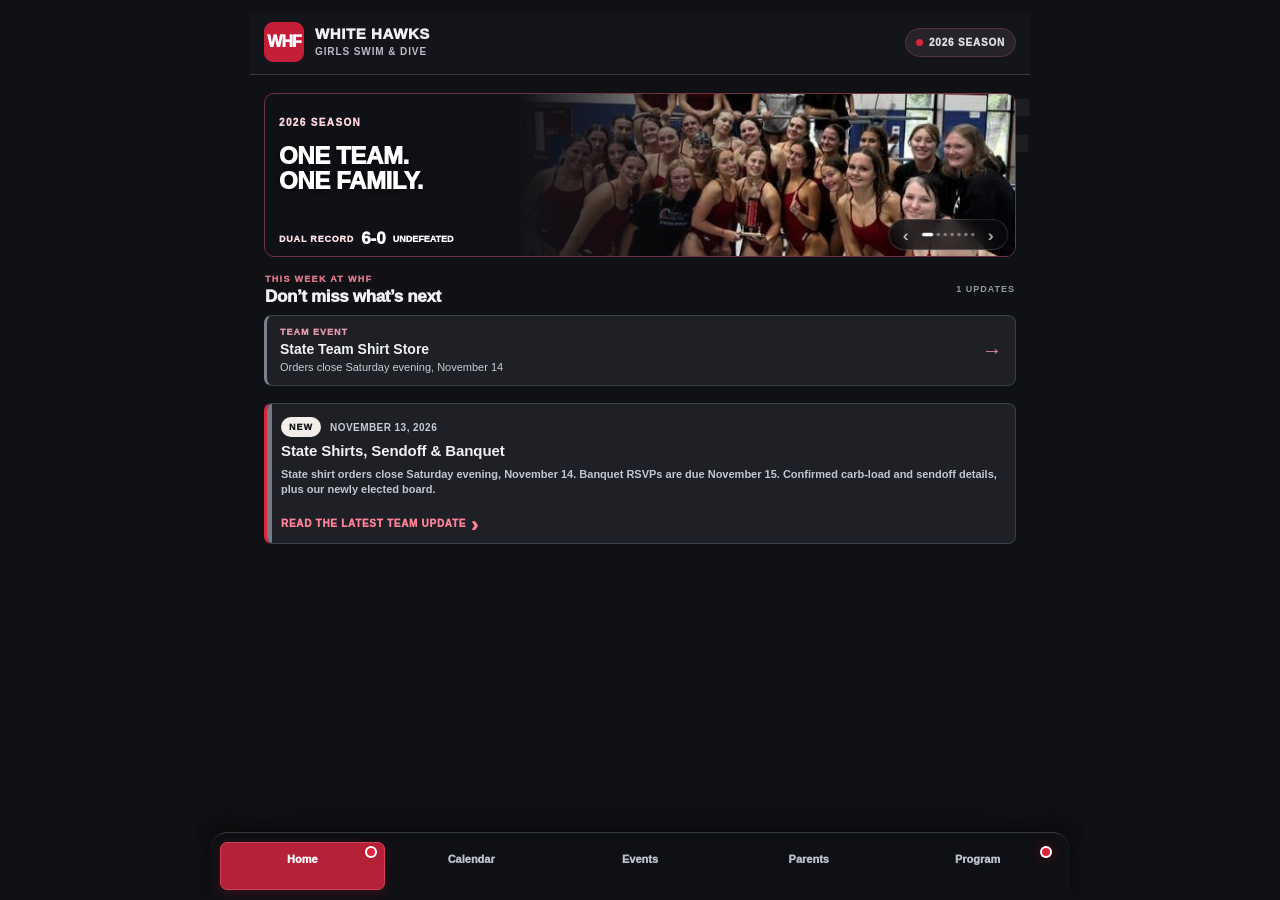
==== index.html @ d59fb9ee "Activate Varsity Black stylesheet and theme" ====
<!doctype html>
<html lang="en">
<head>
  <meta charset="utf-8">
  <meta name="viewport" content="width=device-width,initial-scale=1,viewport-fit=cover">
  <meta name="theme-color" content="#101115">
  <meta http-equiv="Cache-Control" content="no-cache, no-store, must-revalidate">
  <meta http-equiv="Pragma" content="no-cache">
  <meta http-equiv="Expires" content="0">
  <title>WHF HQ</title>
  <link rel="manifest" href="manifest.json?v=20261010-106">
  <link rel="stylesheet" href="styles.css?v=20261113-127">
  <style>
    .notificationGuide{margin-top:12px;padding:18px;border:1px solid rgba(255,255,255,.16);border-radius:18px;background:linear-gradient(145deg,rgba(193,18,31,.14),#101015 48%,rgba(0,132,61,.13));box-shadow:0 10px 26px rgba(0,0,0,.22)}
    .notificationGuideBadge{display:inline-block;padding:5px 8px;border-radius:999px;background:#fff;color:#09090d;font-size:9px;font-weight:950;letter-spacing:1px}
    .notificationGuide h2{margin:12px 0 6px;font-size:20px;line-height:1.2}.notificationGuide p{margin:0;color:var(--muted);font-size:13px;line-height:1.45}
    .notificationGuide ol{display:grid;gap:9px;margin:15px 0;padding-left:22px;color:var(--muted);font-size:12px;line-height:1.45}.notificationGuide li::marker{color:#fff;font-weight:950}.notificationGuide li strong{color:#fff}
  </style>
  <link rel="icon" href="app-icon-192.png?v=20261010-106" type="image/png" sizes="192x192">
  <link rel="apple-touch-icon" href="app-icon-180.png?v=20261010-106">
  <script src="https://cdn.onesignal.com/sdks/web/v16/OneSignalSDK.page.js" defer></script>
</head>
<body>
  <div class="connectionBanner" id="connectionBanner" role="status"></div>
  <div class="pullRefresh" id="pullRefresh" aria-hidden="true">
    <i class="pullRefreshIcon" aria-hidden="true">↓</i>
    <span id="pullRefreshText">Pull to refresh</span>
  </div>
  <div class="app">
    <header class="topBar">
      <div class="brandMark">WHF</div>
      <div class="brandText">
        <strong>WHITE HAWKS</strong>
        <span>GIRLS SWIM &amp; DIVE</span>
      </div>
      <div class="seasonPill"><i></i> 2026 SEASON</div>
    </header>

    <div class="bootSkeleton" id="bootSkeleton" aria-hidden="true">
      <div class="skeletonHero"></div>
      <div class="skeletonCard"></div>
      <div class="skeletonRow"><i></i><i></i></div>
    </div>

    <main class="screens">
      <section class="screen active" id="home">
        
        <div class="programHero homeDashboardHero">
          <div class="programPhoto">
            <img id="homeHeroImage" src="team-hero.jpg?v=20260917-85" alt="WHF Girls Swim and Dive team">
            <img id="homeHeroNextImage" class="homeHeroNextImage" alt="" aria-hidden="true">
            <div class="homeHeroControls" aria-label="Team photo controls">
              <button type="button" onclick="stepHomeHero(-1)" aria-label="Previous team photo">‹</button>
              <div id="homeHeroDots" aria-hidden="true"></div>
              <button type="button" onclick="stepHomeHero(1)" aria-label="Next team photo">›</button>
            </div>
          </div>
          <div class="programIdentity">
            <div class="seasonTag">2026 SEASON</div>
            <h1>ONE TEAM.<br><span>ONE FAMILY.</span></h1>
          </div>
          <div class="homeHeroRecord" aria-label="Current dual meet record">
            <span>DUAL RECORD</span>
            <strong id="homeHeroRecord">—</strong>
            <small id="homeHeroStatus">WHITE HAWKS</small>
          </div>
          <div class="dualLine"></div>
        </div>

        <section class="seasonPulse" id="seasonPulse" aria-label="Season pulse">
          <div><span>SEASON CELEBRATION</span><strong id="seasonPulseStatus">2026 Conference Champions</strong><small id="seasonPulseNextMeta">A perfect conference dual season.</small></div>
          <button type="button" onclick="showScreen('program')">Season Results <i aria-hidden="true">→</i></button>
        </section>

        <section id="banquetRsvp" class="banquetRsvp" aria-label="Banquet RSVP reminder" hidden></section>

        <section class="meetDayMode" id="meetDayMode" aria-label="Meet day information" hidden>
          <div class="meetDayTop"><span id="meetDayEyebrow">MEET DAY</span><b id="meetDayCountdown">TODAY</b></div>
          <h2 id="meetDayTitle">WHF Meet</h2>
          <p id="meetDayMeta">Meet details</p>
          <p id="meetDayLocation">Location</p>
          <div class="meetDayActions">
            <button type="button" onclick="openMeetDayDetails(this)">Details + Map</button>
            <a id="meetDayCalendar" href="#" download="WHF-meet.ics">Add to Calendar</a>
            <button type="button" onclick="showScreen('volunteers')">Volunteer</button>
          </div>
        </section>

        <section class="todayPanel tappablePanel" id="todayPanel" role="button" tabindex="0">
          <div class="todayKicker" id="todayKicker">NEXT EVENT</div>
          <div class="todayMain" id="todayMain">Loading season...</div>
          <div class="todayMeta" id="todayMeta">2026 WHF Girls Swim &amp; Dive</div>
          <div class="todayLocation" id="todayLocation">Schedule updates automatically as the season moves.</div>
          <div class="todayButton" id="todayButton" aria-hidden="true">Open Details</div>
        </section>
        <section class="homeWeek" id="homeWeek" aria-label="Coming up at WHF"></section>
        <section class="latestUpdate" id="latestUpdate" aria-label="Latest app update" hidden></section>
        <section class="homeAlerts" id="homeAlerts" aria-label="Important dates"></section>
      </section>

      <section class="screen" id="spirit">
        <div class="screenTitle">Events & Fundraisers</div>
        <section class="teamNewsArchive" aria-labelledby="teamNewsArchiveTitle">
          <div class="sectionLabel">TEAM NEWS</div>
          <h2 id="teamNewsArchiveTitle">Updates &amp; Stories</h2>
          <div id="teamNewsList"></div>
        </section>
        <div id="eventsList"></div>
      </section>

      <section class="screen" id="volunteers">
        <div class="photoScreenHeader">
          <button type="button" onclick="showScreen('home')" aria-label="Back to Home">←</button>
          <div class="screenTitle">Volunteers</div>
        </div>
        <div id="volunteerCards"></div>
      </section>

      <section class="screen" id="parents">
        <div class="screenTitle">Parent Hub</div>
        <section class="parentHubIntro" aria-label="Parent resources">
          <span class="sectionLabel">FAMILY RESOURCES</span>
          <h2>Everything parents need, in one place.</h2>
          <p>Jump to the latest schedule, open volunteer needs, or Booster Club information.</p>
          <div class="parentQuickLinks">
            <button type="button" onclick="showScreen('meets')"><strong>Calendar</strong><span>Meets &amp; practices</span></button>
            <button type="button" onclick="showScreen('volunteers')"><strong>Volunteer</strong><span>Open sign-ups</span></button>
            <button type="button" onclick="showScreen('booster')"><strong>Booster Club</strong><span>Fees &amp; leadership</span></button>
          </div>
        </section>
        <section class="parentEssentials" aria-label="Family essentials"><div class="sectionLabel">TEAM TOOLS</div><button type="button" class="parentEssentialLink" onclick="showScreen('volunteers')">Volunteer Sign-Ups ›</button><button type="button" class="parentEssentialLink" onclick="showScreen('install')">Install / Share WHF-HQ ›</button><button id="teamAlertsCard" type="button" onclick="enableTeamAlerts()" aria-label="Turn on WHF-HQ notifications for live schedule changes and team updates"><b class="homeActionIcon" aria-hidden="true">03</b><span>LIVE TEAM ALERTS</span><strong id="teamAlertsTitle">Turn On Notifications</strong><small id="teamAlertsCopy">Schedule changes and team updates</small><i id="teamAlertsAction">Enable Live Alerts</i></button></section>
      <section class="parentCurrentSection" id="parentCurrentSection" aria-label="Current parent information">
          <div class="sectionLabel">CURRENT INFORMATION</div>
          <div id="parentCards"></div>
        </section>
        <section class="contactSection" id="contactSection" aria-label="Team contacts"></section>
        <section class="socialSection" id="socialSection" aria-label="Social media"></section>
      </section>

      <section class="screen" id="install">
        <div class="photoScreenHeader">
          <button type="button" onclick="showScreen('home')" aria-label="Back to Home">←</button>
          <div class="screenTitle">Install WHF HQ</div>
        </div>
        <section class="installHero">
          <div class="installHeroCopy">
            <span>KEEP THE TEAM CLOSE</span>
            <h2>Schedules, meet-day details and live updates—one tap away.</h2>
            <p>Scan the code or share this page with another WHF family.</p>
          </div>
          <div class="installQr"><img src="whf-hq-install-qr.svg" alt="QR code linking to the WHF HQ app"><small>SCAN TO OPEN WHF HQ</small></div>
        </section>
        <div class="installActions">
          <button type="button" onclick="shareWhfApp()">Share WHF HQ</button>
          <button type="button" onclick="copyWhfAppLink()">Copy App Link</button>
        </div>
        <section class="installSteps" aria-label="Installation instructions">
          <article><span>IPHONE</span><strong>Add to Home Screen</strong><ol><li>Open WHF HQ in Safari.</li><li>Tap the Share button.</li><li>Choose <b>Add to Home Screen</b>.</li><li>Open the new icon and enable Team Alerts.</li></ol></article>
          <article><span>ANDROID</span><strong>Install the App</strong><ol><li>Open WHF HQ in Chrome.</li><li>Tap the browser menu.</li><li>Choose <b>Install app</b> or <b>Add to Home screen</b>.</li><li>Open the new icon and enable Team Alerts.</li></ol></article>
        </section>
        <section class="installWhy"><span>WHY INSTALL?</span><div><b>01</b><p><strong>Faster access</strong>Schedules and volunteer needs open like a regular app.</p></div><div><b>02</b><p><strong>Live alerts</strong>Opt in to important changes and meet reminders.</p></div><div><b>03</b><p><strong>Always current</strong>Pull down to load the latest team information.</p></div></section>
      </section>

      <section class="screen" id="booster">
        <div class="screenTitle">Booster Club</div>
        <div id="boosterCards"></div>
      </section>

      <section class="screen" id="sponsors">
        <div class="screenTitle">Sponsors</div>
        <div id="sponsorIntro"></div>
        <div id="sponsorWall"></div>
      </section>

      <section class="screen" id="meets">
        <div class="screenTitle">Calendar</div>
        <div class="seasonLead">
          <div class="seasonLeadTop">2026 SEASON</div>
          <h2>Team Calendar</h2>
          <p>Start with the next seven days, or choose a schedule below.</p>
        </div>

        <nav class="calendarFilters" aria-label="Filter calendar">
          <button class="active" type="button" data-filter="week" onclick="setCalendarFilter('week',this)">Next 7 Days</button>
          <button type="button" data-filter="meets" onclick="setCalendarFilter('meets',this)">Meets</button>
          <button type="button" data-filter="swim" onclick="setCalendarFilter('swim',this)">Swim</button>
          <button type="button" data-filter="dive" onclick="setCalendarFilter('dive',this)">Dive</button>
        </nav>

        <section class="practiceTrack meetCalendarTrack" aria-labelledby="meetCalendarTitle">
          <div class="practiceTrackHeader">
            <span class="practiceTrackTag">MEETS</span>
            <div><h2 id="meetCalendarTitle">Meet Schedule</h2><p>JV, Varsity, invitationals, and postseason</p></div>
          </div>
          <div class="scheduleTools">
            <div class="scheduleStatus" id="meetScheduleStatus">Meet schedule moves automatically based on the calendar.</div>
          </div>
          <div class="scheduleList" id="meetScheduleList"></div>
        </section>

        <section class="practiceTrack combinedPracticeTrack" aria-labelledby="practiceCalendarTitle">
          <div class="practiceTrackHeader">
            <span class="practiceTrackTag">PRACTICE</span>
            <div><h2 id="practiceCalendarTitle">Swim &amp; Dive Practice</h2><p>Schedules aligned by date</p></div>
          </div>
          <div class="practiceCompareHeader" aria-hidden="true">
            <span>Date</span><strong>Swim</strong><strong>Dive</strong>
          </div>
          <div class="practiceCompareList" id="practiceCompareList"></div>
          <div class="scheduleStatus" id="practiceScheduleStatus">Practice schedules move automatically based on the calendar.</div>
        </section>
      </section>

      <section class="screen" id="program">
        <div class="screenTitle">Program</div>
        <div class="seasonLead programLead">
          <div class="seasonLeadTop">WHF GIRLS SWIM &amp; DIVE</div>
          <h2 id="programHeadline">Team and Pool Records</h2>
          <p id="programIntroText">Program history, season record, team and pool records, and photo links live here.</p>
        </div>

        <div class="programGrid">
          <div class="programStat greenAccent">
            <span>SEASON RECORD</span>
            <strong id="seasonRecordValue">Coming Soon</strong>
            <p id="seasonRecordNote">Update from Admin when results are available.</p>
          </div>
          <div class="programStat redAccent">
            <span>PROGRAM</span>
            <strong id="programStatusValue">2026 Season</strong>
            <p>Team records, pool records and program history.</p>
          </div>
        </div>

        <div class="programBlock">
          <div class="blockTitle">Team and Pool Records</div>
          <div id="teamRecordsList"></div>
        </div>

        <div class="programBlock">
          <div class="blockTitle">Photos</div>
          <button class="photoGalleryLaunch" type="button" onclick="showScreen('photos')">
            <span><strong>Team Photo Gallery</strong><small id="photoGallerySummary">Approved team photos in one place.</small></span>
            <b>View Photos</b>
          </button>
        </div>

        <div class="programLinks">
          <button class="primaryAction greenAccent" onclick="showScreen('sponsors')"><h3>SPONSORS &amp; COMMUNITY</h3><p>Community partners supporting WHF Swim &amp; Dive</p></button>
          <button class="primaryAction redAccent" onclick="showScreen('booster')"><h3>BOOSTER CLUB</h3><p>Leadership, roles and behind-the-scenes support</p></button>
        </div>
      </section>

      <section class="screen" id="photos">
        <div class="photoScreenHeader">
          <button type="button" onclick="showScreen('program')" aria-label="Back to Program">←</button>
          <div class="screenTitle">Team Photos</div>
        </div>
        <div class="seasonLead photoLead">
          <div class="seasonLeadTop">WHF GIRLS SWIM &amp; DIVE</div>
          <h2>Team Photo Gallery</h2>
          <p>Approved photos from meets, practices, and team events.</p>
        </div>
        <div class="photoSubmitCard">
          <div><strong>Share Team Photos</strong><span>Every submission is reviewed before appearing in the gallery.</span></div>
          <a href="https://docs.google.com/forms/d/e/1FAIpQLSfuqlWPKp7vHszCnDJZGEoHUlXA1Q0nKjz4XiTk5D_uzxZTKg/viewform?usp=publish-editor" target="_blank" rel="noopener">Submit Photos</a>
        </div>
        <div class="photoSubmitCard">
          <div><strong>Walter Juras Team Photos</strong><span>Latest meet photos uploaded. Password: MWHF26! (letters in all capitals).</span></div>
          <a href="https://walterjuras.smugmug.com/" target="_blank" rel="noopener">View Gallery</a>
        </div>
        <div id="photoLinksList"></div>
      </section>

      <section class="screen" id="admin">
        <div class="screenTitle">Admin</div>

        <section aria-labelledby="weeklyEmailTitle">
          <div class="sectionLabel">Weekly Parent Communication</div>
          <div class="card split">
            <h3 id="weeklyEmailTitle">Build This Week’s Booster Email</h3>
            <p>Creates a ready-to-send email in Bob’s usual format using current Booster Club news, events, fundraisers, and volunteer openings.</p>
            <button class="inlineLink" type="button" onclick="emailWeeklyUpdate()">Create Email Draft</button>
            <p><small>The recipient line stays blank. No parent email addresses are stored in WHF-HQ.</small></p>
          </div>
        </section>

        
        <section aria-labelledby="notificationTestTitle">
          <div class="sectionLabel">Phone Notifications — Private Test</div>
          <div class="card red">
            <h3 id="notificationTestTitle">Test This Phone</h3>
            <p>This sends a notification only to the phone you are using. It will not notify parents or collect email addresses.</p>
            <button class="inlineLink" type="button" onclick="enableAndTestNotifications()">Enable &amp; Send Test</button>
            <button class="ghost" type="button" onclick="clearNotificationBadge()">Clear Red Badge</button>
            <p id="notificationTestStatus" role="status"><small>For iPhone testing, open WHF-HQ from the saved Home Screen icon before tapping the test button.</small></p>
          </div>
        </section>

        <div class="adminDashboard" id="adminDashboard">
          <div class="adminDashCard splitAccent">
            <span>STATUS</span>
            <strong id="adminPendingCount">No pending changes</strong>
            <p id="adminPendingDetail">Published data is currently loaded.</p>
          </div>
          <div class="adminDashCard greenAccent">
            <span>WORKFLOW</span>
            <strong>Edit → Preview → Publish</strong>
            <p>Use Admin to edit content. GitHub publishes the final file for everyone.</p>
          </div>
        </div>

        <div class="card split adminNotice">
          <h3>Admin Control Center</h3>
          <p>Edit the app from here. <b>Save Preview</b> updates this device immediately. <b>Download Publish File</b> creates the new <b>data.js</b> file to upload to GitHub so every family sees the update.</p>
          <div class="quickPublishRow">
            <button onclick="saveAdminPreview()">Save Preview</button>
            <button onclick="downloadDataFile()">Download Publish File</button>
          </div>
        </div>

        <div class="card green adminPanel publishGuide">
          <h3>How to Publish Updates</h3>
          <ol>
            <li>Edit the content below.</li>
            <li>Tap <b>Save Preview</b> and review the app on this device.</li>
            <li>Tap <b>Download Publish File</b>.</li>
            <li>In GitHub, replace only <b>data.js</b>.</li>
            <li>Commit changes and refresh the app with <b>?v=15</b>.</li>
          </ol>
          <p class="helperText">Most weekly updates should only require replacing <b>data.js</b>. Do not edit layout files unless we are redesigning the app.</p>
        </div>

        <div id="adminSimpleEditor"></div>

        <div class="card split adminPanel stickyPublishPanel">
          <h3>Publish Changes</h3>
          <p id="publishSummary">Save your preview first. When it looks right, download the publish file and replace <b>data.js</b> in GitHub.</p>
          <button onclick="saveAdminPreview()">Save Preview</button>
          <button onclick="downloadDataFile()">Download Publish File</button>
          <button class="ghost" onclick="resetAdminPreview()">Reset Preview</button>
        </div>

        <div class="card green"><h3>Update Fund</h3><input id="fundTotal" type="number" placeholder="Amount raised"><button onclick="updateFund()">Update Total</button><button class="ghost" onclick="resetFund()">Reset</button></div>
      </section>
    </main>
  </div>

  <div class="detailSheet" id="detailSheet" aria-hidden="true">
    <button class="sheetBackdrop" type="button" data-close-sheet aria-label="Close details"></button>
    <section class="sheetPanel" role="dialog" aria-modal="true" aria-labelledby="sheetTitle">
      <div class="sheetHandle" aria-hidden="true"></div>
      <button class="sheetClose" id="sheetClose" type="button" onclick="closeDetailSheet()" aria-label="Close details">×</button>
      <span class="sheetEyebrow" id="sheetEyebrow">DETAILS</span>
      <h2 id="sheetTitle">Details</h2>
      <p class="sheetMeta" id="sheetMeta" hidden></p>
      <p class="sheetLocation" id="sheetLocation" hidden></p>
      <p class="sheetBody" id="sheetBody"></p>
      <div class="sheetActions">
        <a id="sheetCalendarAction" href="#" download="WHF-event.ics" hidden>Add to Calendar</a>
        <a id="sheetAction" href="#" target="_blank" rel="noopener" data-toast="Opening link…" hidden>Open Link</a>
        <button type="button" onclick="copySheetLink()">Copy Link</button>
      </div>
    </section>
  </div>
  <div class="appToast" id="appToast" role="status" aria-live="polite"></div>

  <div class="photoViewer" id="photoViewer" aria-hidden="true">
    <button class="photoViewerBackdrop" type="button" onclick="closePhotoViewer()" aria-label="Close photo"></button>
    <div class="photoViewerPanel" role="dialog" aria-modal="true" aria-label="Team photo">
      <button class="photoViewerClose" type="button" onclick="closePhotoViewer()" aria-label="Close photo">×</button>
      <button class="photoViewerBack" type="button" onclick="closePhotoViewer()">← Back to Event</button>
      <button class="photoViewerNav photoViewerPrevious" type="button" onclick="stepPhotoViewer(-1)" aria-label="Previous photo">‹</button>
      <img id="photoViewerImage" src="" alt="Team photo">
      <button class="photoViewerNav photoViewerNext" type="button" onclick="stepPhotoViewer(1)" aria-label="Next photo">›</button>
      <div class="photoViewerCounter" id="photoViewerCounter">1 / 1</div>
      <div class="photoViewerHint">Swipe to browse</div>
    </div>
  </div>

  <nav class="bottomNav">
    <div class="navIndicator" id="navIndicator" aria-hidden="true"></div>
    <button class="active" data-screen="home" onclick="showScreen('home')">Home</button>
    <button data-screen="meets" onclick="showScreen('meets')">Calendar</button>
    <button data-screen="spirit" onclick="showScreen('spirit')">Events</button>
    <button data-screen="parents" onclick="showScreen('parents')">Parents</button>
    <button data-screen="program" onclick="showScreen('program')">Program</button>
  </nav>

  <script src="data.js?v=20261113-120"></script>
  <script src="app.js?v=20261102-118"></script>
</body>
</html>
---- styles.css ----
:root{
  --bg:#030306;
  --panel:#0b0b10;
  --panel2:#121219;
  --text:#ffffff;
  --muted:#cfd3da;
  --soft:#8d94a1;
  --red:#c1121f;
  --green:#00843d;
  --line:rgba(255,255,255,.10);
}
*{box-sizing:border-box}
html,body{margin:0;min-height:100%;background:var(--bg);color:var(--text);font-family:Inter,Arial,Helvetica,sans-serif}
body{background:radial-gradient(circle at 0 -10%,rgba(193,18,31,.16),transparent 30%),radial-gradient(circle at 100% 0,rgba(0,132,61,.14),transparent 30%),#030306}
button,a,input,textarea{font:inherit}button{cursor:pointer;-webkit-tap-highlight-color:transparent}
.app{max-width:860px;margin:0 auto;padding:12px 14px 0}.screens{padding-bottom:92px}.screen{display:none}.screen.active{display:block;animation:fadeIn .2s ease}@keyframes fadeIn{from{opacity:.25;transform:translateY(5px)}to{opacity:1;transform:translateY(0)}}
.topBar{display:flex;align-items:center;gap:11px;margin-bottom:10px}.brandMark{width:40px;height:40px;border-radius:12px;border:1px solid var(--line);display:grid;place-items:center;font-weight:950;letter-spacing:-1px;background:linear-gradient(135deg,rgba(193,18,31,.30),rgba(0,132,61,.24)),#09090d}.brandText{display:flex;flex-direction:column;line-height:1.05}.brandText strong{font-size:20px;font-weight:950}.brandText span{font-size:12px;color:var(--muted);font-weight:800;margin-top:5px}
.homeHeroWow{position:relative;height:390px;border-radius:24px;overflow:hidden;background:#050505;border:1px solid var(--line);box-shadow:0 26px 50px rgba(0,0,0,.45)}.homeHeroWow img{width:100%;height:100%;object-fit:contain;object-position:center;filter:contrast(1.04) saturate(.98)}.heroOverlay{position:absolute;inset:0;background:linear-gradient(to bottom,rgba(0,0,0,.06),rgba(0,0,0,.12) 30%,rgba(0,0,0,.82) 76%,rgba(0,0,0,.96)),linear-gradient(130deg,rgba(193,18,31,.28),transparent 43%),linear-gradient(230deg,rgba(0,132,61,.26),transparent 43%)}.heroTopLine{position:absolute;top:0;left:0;right:0;height:4px;background:linear-gradient(90deg,var(--red) 0 50%,var(--green) 50% 100%)}.heroBottomLine{position:absolute;left:0;right:0;bottom:0;height:5px;background:linear-gradient(90deg,var(--red) 0 50%,var(--green) 50% 100%)}.heroContentWow{position:absolute;left:22px;right:22px;bottom:25px}.eyebrow{font-size:12px;font-weight:950;letter-spacing:2.4px;margin-bottom:10px;color:#fff}.heroContentWow h1{font-size:54px;line-height:.82;margin:0 0 12px;font-weight:950;letter-spacing:-1px;color:#fff}.heroContentWow h1 span{font-size:28px;letter-spacing:1.2px}.heroContentWow p{font-size:18px;line-height:1.1;margin:0;color:#fff;font-weight:950;letter-spacing:.3px;text-transform:uppercase}
.nextPanel{margin:-18px 14px 16px;position:relative;z-index:5;background:rgba(10,10,15,.96);border:1px solid var(--line);border-radius:18px;padding:16px 16px 14px;box-shadow:0 16px 34px rgba(0,0,0,.42)}.nextPanel:before{content:"";position:absolute;left:0;right:0;top:0;height:3px;background:linear-gradient(90deg,var(--red),var(--green));border-radius:18px 18px 0 0}.nextLabel{font-size:11px;color:var(--soft);font-weight:950;letter-spacing:2px}.nextMain{font-size:22px;font-weight:950;margin-top:5px}.nextMeta{font-size:13px;color:var(--muted);font-weight:800;margin-top:3px}.nextMiniGrid{display:grid;grid-template-columns:1fr 1fr;gap:10px;margin-top:13px}.nextMiniGrid div{border:1px solid var(--line);background:#07070b;border-radius:13px;padding:10px}.nextMiniGrid span{display:block;font-size:10px;color:var(--soft);font-weight:950;letter-spacing:1.3px;margin-bottom:4px}.nextMiniGrid strong{display:block;font-size:12px;color:#fff;font-weight:900;line-height:1.2}
.homeActionsWow{display:grid;gap:12px}.wideAction,.compactAction{border:1px solid var(--line);background:linear-gradient(180deg,#121219,#0a0a0f);color:#fff;text-align:left;border-radius:16px;box-shadow:none}.wideAction{width:100%;display:flex;align-items:center;justify-content:space-between;gap:12px;padding:20px 18px;border-left:5px solid #fff}.wideAction h3,.compactAction h3{margin:0;font-weight:950;letter-spacing:1px}.wideAction h3{font-size:20px}.wideAction p,.compactAction p{margin:7px 0 0;color:var(--muted);font-weight:700;line-height:1.3}.wideAction p{font-size:13px}.wideAction>span{font-size:11px;color:#fff;font-weight:950;letter-spacing:1.2px;white-space:nowrap;border-bottom:2px solid currentColor;padding-bottom:2px}.compactGrid{display:grid;grid-template-columns:1fr 1fr;gap:12px}.compactAction{min-height:112px;padding:16px;border-left:4px solid #fff}.compactAction h3{font-size:15px}.compactAction p{font-size:12px}.greenAccent{border-left-color:var(--green)}.redAccent{border-left-color:var(--red)}.splitAccent{border-left-color:transparent;background:linear-gradient(#121219,#0a0a0f) padding-box,linear-gradient(90deg,var(--red),var(--green)) border-box}.wideAction:active,.compactAction:active,.card:active{transform:scale(.985)}
.screenTitle{font-size:29px;font-weight:950;letter-spacing:.5px;margin:20px 0 14px}.card{background:rgba(14,14,18,.96);border:1px solid var(--line);border-left:5px solid #fff;border-radius:16px;padding:18px;margin-bottom:12px}.card.red{border-left-color:var(--red)}.card.green{border-left-color:var(--green)}.card.split{border-left-color:transparent;background:linear-gradient(#101015,#101015) padding-box,linear-gradient(90deg,var(--red),var(--green)) border-box}.card h3{margin:0 0 8px;font-size:18px;font-weight:950;letter-spacing:.3px}.card p{margin:0 0 10px;color:var(--muted);font-size:14px;line-height:1.45}.card p:last-child{margin-bottom:0}.big{font-size:34px;font-weight:950;margin:8px 0;color:#fff}.link{display:inline-block;color:#fff;text-decoration:none;font-weight:950;border-bottom:2px solid var(--green);padding-bottom:2px;margin-top:4px}
.fundBox{position:relative;height:150px;border-radius:16px;background:#050509;border:1px solid var(--line);overflow:hidden;margin-top:14px}.fundFill{position:absolute;left:0;right:0;bottom:0;height:0;background:linear-gradient(90deg,var(--red),var(--green));transition:height .3s ease}.fundText{position:absolute;inset:0;display:grid;place-items:center;text-align:center;font-size:30px;font-weight:950}.fundText small{font-size:13px;color:var(--muted);font-weight:800}
input,textarea{width:100%;background:#07070a;color:#fff;border:1px solid var(--line);border-radius:12px;padding:12px;margin:8px 0 10px}textarea{min-height:90px;resize:vertical}.card button{background:#fff;color:#000;border:0;border-radius:12px;padding:11px 14px;font-weight:950;margin-right:8px;margin-top:4px}.card button.ghost{background:transparent;color:#fff;border:1px solid var(--line)}#sponsorWall .card{border-left-color:var(--green)}
.bottomNav{position:fixed;left:0;right:0;bottom:0;z-index:30;background:rgba(3,3,6,.94);backdrop-filter:blur(18px);border-top:1px solid var(--line);display:grid;grid-template-columns:repeat(7,1fr);padding:8px 8px calc(8px + env(safe-area-inset-bottom));gap:4px}.bottomNav button{background:transparent;border:0;color:var(--soft);font-size:11px;font-weight:950;text-transform:uppercase;letter-spacing:.2px;padding:11px 4px;border-radius:11px}.bottomNav button.active{color:#fff;background:linear-gradient(90deg,rgba(193,18,31,.25),rgba(0,132,61,.22));border:1px solid var(--line)}
@media (min-width:720px){.app{padding-left:24px;padding-right:24px}.homeHeroWow{height:470px}.homeActionsWow{grid-template-columns:1fr 1fr}.wideAction,.homeActionsWow>.splitAccent{grid-column:1/-1}.bottomNav{max-width:860px;margin:0 auto;left:50%;transform:translateX(-50%);border-radius:22px 22px 0 0}}
@media (max-width:380px){.homeHeroWow{height:360px}.heroContentWow h1{font-size:48px}.heroContentWow h1 span{font-size:25px}.nextPanel{margin-left:8px;margin-right:8px}.wideAction{padding:18px 15px}.compactAction{min-height:104px}}

/* 2026 mobile facelift */
:root{--panel3:#17171f;--shadow:0 16px 40px rgba(0,0,0,.34)}
html{scroll-behavior:smooth}
body{background:radial-gradient(circle at 15% -5%,rgba(193,18,31,.20),transparent 28%),radial-gradient(circle at 90% 4%,rgba(0,132,61,.18),transparent 28%),#030306}
.app{padding-top:max(12px,env(safe-area-inset-top))}
.topBar{position:sticky;top:0;z-index:20;margin:0 -6px 12px;padding:8px 6px;background:linear-gradient(180deg,rgba(3,3,6,.96),rgba(3,3,6,.78) 75%,transparent);backdrop-filter:blur(14px)}
.brandMark{box-shadow:inset 0 0 0 1px rgba(255,255,255,.04),0 8px 24px rgba(0,0,0,.3)}
.brandText{min-width:0}.brandText span{white-space:nowrap;overflow:hidden;text-overflow:ellipsis}
.seasonPill{margin-left:auto;display:flex;align-items:center;gap:6px;padding:8px 10px;border:1px solid var(--line);border-radius:999px;color:var(--muted);font-size:10px;font-weight:950;letter-spacing:.8px;background:rgba(14,14,20,.82)}
.seasonPill i{width:7px;height:7px;border-radius:50%;background:var(--green);box-shadow:0 0 0 4px rgba(0,132,61,.16)}
.programHero{border-radius:22px;box-shadow:var(--shadow)}
.programPhoto{padding:6px}.programPhoto img{border-radius:17px}
.programIdentity{position:relative;padding:17px 18px 20px}.programIdentity:after{content:"WESTONKA × HOLY FAMILY";position:absolute;right:18px;top:20px;color:var(--soft);font-size:9px;font-weight:900;letter-spacing:1px}
.seasonTag{margin-bottom:9px}.dualLine{height:4px}
.todayPanel{position:relative;margin:14px 0 10px;padding:18px 18px 16px;overflow:hidden;box-shadow:var(--shadow);border-color:rgba(255,255,255,.14);transition:transform .18s ease,border-color .18s ease}
.todayPanel:before{content:"";position:absolute;left:0;top:0;bottom:0;width:4px;background:linear-gradient(var(--red),var(--green))}
.todayPanel:after{content:"›";position:absolute;right:16px;top:50%;transform:translateY(-50%);font-size:30px;color:var(--soft)}
.todayPanel:active{transform:scale(.985)}
.todayMain,.todayMeta,.todayLocation{padding-right:28px}.todayButton{display:inline-flex;margin-top:12px;color:#fff;font-size:11px;font-weight:950;text-transform:uppercase;letter-spacing:.9px;border-bottom:2px solid var(--green);padding-bottom:3px}
.quickLinks{display:grid;grid-template-columns:1fr 1fr;gap:10px;margin:0 0 15px}
.quickLinks button{min-width:0;display:flex;align-items:center;gap:10px;text-align:left;color:#fff;background:linear-gradient(180deg,#15151d,#0d0d13);border:1px solid var(--line);border-radius:15px;padding:12px;box-shadow:0 8px 22px rgba(0,0,0,.22)}
.quickLinks button:active{transform:scale(.98)}
.quickIcon{flex:0 0 37px;height:37px;display:grid;place-items:center;border-radius:11px;background:linear-gradient(135deg,rgba(193,18,31,.25),rgba(0,132,61,.25));border:1px solid var(--line);font-size:9px;font-weight:950;letter-spacing:.5px}
.quickLinks b,.quickLinks small{display:block}.quickLinks b{font-size:13px}.quickLinks small{margin-top:3px;color:var(--soft);font-size:10px;white-space:nowrap;overflow:hidden;text-overflow:ellipsis}
.primaryAction,.miniAction,.card,.scheduleItem,.programStat{box-shadow:0 9px 24px rgba(0,0,0,.20);transition:transform .18s ease,border-color .18s ease}
.primaryAction,.miniAction{background:linear-gradient(145deg,#15151c,#0c0c11)}
.primaryAction{min-height:100px;display:flex;flex-direction:column;justify-content:center}.miniAction{min-height:108px}
.screenTitle{font-size:27px;margin:14px 0 14px;letter-spacing:-.3px}
.card{background:linear-gradient(145deg,rgba(20,20,27,.98),rgba(11,11,16,.98))}
.bottomNav{grid-template-columns:repeat(5,1fr);padding:7px 9px calc(7px + env(safe-area-inset-bottom));gap:3px;box-shadow:0 -12px 36px rgba(0,0,0,.42)}
.bottomNav button{display:flex;flex-direction:column;align-items:center;gap:4px;min-height:50px;padding:6px 3px 5px;font-size:9px;border:1px solid transparent}
.navIcon{font-size:19px;line-height:20px;font-weight:500}.bottomNav button.active .navIcon{color:#fff;transform:translateY(-1px)}
.bottomNav button.active{background:linear-gradient(135deg,rgba(193,18,31,.25),rgba(0,132,61,.22));border-color:rgba(255,255,255,.12)}
@media (hover:hover){.primaryAction:hover,.miniAction:hover,.quickLinks button:hover,.card:hover{border-color:rgba(255,255,255,.2);transform:translateY(-2px)}}
@media (max-width:430px){.programIdentity h1{font-size:43px}.programIdentity h1 span{font-size:21px}.programIdentity:after{display:none}.seasonPill{font-size:9px;padding:7px 8px}.brandText strong{font-size:18px}.actionGridPremium{gap:10px}.homeActionsPremium{gap:10px}}
@media (max-width:350px){.seasonPill{display:none}.quickLinks{grid-template-columns:1fr}.programIdentity h1{font-size:39px}}


/* V5 official program home + season schedule */
.programHero{
  background:#050506;
  border:1px solid var(--line);
  border-radius:24px;
  overflow:hidden;
  box-shadow:0 24px 48px rgba(0,0,0,.40);
}
.programPhoto{
  background:#050506;
  padding:8px;
}
.programPhoto img{
  width:100%;
  height:auto;
  display:block;
  object-fit:contain;
  border-radius:18px;
}
.programIdentity{
  padding:18px 18px 20px;
  background:linear-gradient(180deg,#0c0c10,#060607);
}
.seasonTag{
  color:var(--muted);
  font-size:12px;
  font-weight:950;
  letter-spacing:2.2px;
  margin-bottom:10px;
}
.programIdentity h1{
  margin:0;
  font-size:48px;
  line-height:.86;
  font-weight:950;
  letter-spacing:-1px;
  color:#fff;
}
.programIdentity h1 span{
  font-size:24px;
  letter-spacing:1px;
}
.dualLine{
  height:5px;
  background:linear-gradient(90deg,var(--red) 0 50%,var(--green) 50% 100%);
}
.todayPanel{
  margin:16px 0 14px;
  background:rgba(12,12,16,.98);
  border:1px solid var(--line);
  border-radius:18px;
  padding:17px 17px 16px;
}
.todayKicker{
  color:var(--soft);
  font-size:11px;
  font-weight:950;
  letter-spacing:2px;
  margin-bottom:7px;
}
.todayMain{
  font-size:23px;
  font-weight:950;
  letter-spacing:.2px;
}
.todayMeta{
  color:#fff;
  font-size:14px;
  font-weight:900;
  margin-top:4px;
}
.todayLocation{
  color:var(--muted);
  font-size:13px;
  font-weight:700;
  line-height:1.35;
  margin-top:5px;
}
.homeActionsPremium{display:grid;gap:12px;padding-bottom:10px}
.primaryAction,.miniAction{
  width:100%;
  color:#fff;
  text-align:left;
  background:#101015;
  border:1px solid var(--line);
  border-left:5px solid #fff;
  border-radius:15px;
  box-shadow:none;
}
.primaryAction{padding:20px 18px}
.primaryAction h3,.miniAction h3{margin:0;font-weight:950;letter-spacing:.8px;color:#fff}
.primaryAction h3{font-size:21px}
.primaryAction p,.miniAction p{margin:7px 0 0;color:var(--muted);line-height:1.32;font-weight:750}
.primaryAction p{font-size:13px}
.actionGridPremium{display:grid;grid-template-columns:1fr 1fr;gap:12px}
.miniAction{min-height:118px;padding:16px}
.miniAction h3{font-size:15px}
.miniAction p{font-size:12px}
.seasonLead{
  background:#101015;
  border:1px solid var(--line);
  border-left:5px solid transparent;
  border-image:linear-gradient(to bottom,var(--red),var(--green)) 1;
  border-radius:16px;
  padding:18px;
  margin-bottom:12px;
}
.seasonLeadTop{font-size:11px;color:var(--soft);font-weight:950;letter-spacing:2px;margin-bottom:8px}
.seasonLead h2{margin:0 0 8px;font-size:22px;font-weight:950;color:#fff}
.seasonLead p{margin:0;color:var(--muted);font-size:14px;line-height:1.42}
.scheduleList{display:grid;gap:10px;padding-bottom:10px}
.scheduleItem{
  display:grid;
  grid-template-columns:86px 1fr;
  gap:12px;
  align-items:center;
  background:#101015;
  border:1px solid var(--line);
  border-left:5px solid #fff;
  border-radius:15px;
  padding:14px 13px;
}
.scheduleDate strong{display:block;font-size:13px;font-weight:950;color:#fff;line-height:1.1}
.scheduleDate span{display:block;font-size:12px;color:var(--muted);font-weight:800;margin-top:5px}
.scheduleInfo h3{margin:0 0 5px;font-size:16px;font-weight:950;color:#fff;line-height:1.15}
.scheduleInfo p{margin:0;font-size:12px;line-height:1.32;color:var(--muted);font-weight:700}
@media (min-width:720px){
  .programPhoto img{max-height:460px;object-fit:contain}
  .homeActionsPremium{grid-template-columns:1fr 1fr}
  .primaryAction{grid-column:span 1}
  .actionGridPremium{grid-column:1/-1}
}
@media (max-width:380px){
  .programIdentity h1{font-size:42px}.programIdentity h1 span{font-size:21px}
  .scheduleItem{grid-template-columns:78px 1fr;padding:13px 11px}
}

/* V6 calendar-aware movement */
.todayButton{
  margin-top:13px;
  background:transparent;
  color:#fff;
  border:1px solid var(--line);
  border-radius:12px;
  padding:11px 13px;
  font-size:11px;
  font-weight:950;
  letter-spacing:1.1px;
  text-transform:uppercase;
}
.todayPanel{
  position:relative;
  overflow:hidden;
}
.todayPanel::before{
  content:"";
  position:absolute;
  inset:0 auto 0 0;
  width:5px;
  background:linear-gradient(to bottom,var(--red),var(--green));
}
.scheduleTools{margin-bottom:12px}
.scheduleStatus{
  background:#08080c;
  border:1px solid var(--line);
  border-radius:14px;
  padding:13px 14px;
  color:#e5e7eb;
  font-size:13px;
  font-weight:850;
  line-height:1.35;
}
.scheduleItem.currentEvent{
  border-color:rgba(255,255,255,.24);
  background:linear-gradient(180deg,#171720,#0f0f14);
  box-shadow:0 14px 28px rgba(0,0,0,.32);
}
.scheduleItem.pastEvent{
  opacity:.46;
}
.scheduleBadge{
  display:inline-block;
  font-size:10px;
  font-weight:950;
  letter-spacing:1.6px;
  color:#fff;
  margin-bottom:5px;
  padding-bottom:3px;
  border-bottom:2px solid var(--green);
}


/* V8 stable tap polish */
.tappablePanel,
.primaryAction,
.miniAction {
  cursor: pointer;
  touch-action: manipulation;
}

.tappablePanel:active,
.primaryAction:active,
.miniAction:active {
  transform: scale(0.992);
}

.todayButton {
  display: inline-flex;
  align-items: center;
  justify-content: center;
  pointer-events: none;
}

.primaryAction,
.miniAction,
.tappablePanel {
  -webkit-user-select: none;
  user-select: none;
}

/* Admin content control */
.adminNotice p,
.adminPanel p {
  color: #cfd3da;
}

.adminPanel input,
.adminPanel textarea,
.card input,
.card textarea {
  width: 100%;
  box-sizing: border-box;
  margin: 8px 0;
  padding: 13px 14px;
  border-radius: 12px;
  border: 1px solid rgba(255,255,255,.12);
  background: rgba(0,0,0,.35);
  color: #fff;
  font-size: 14px;
  outline: none;
}

.adminPanel input:focus,
.adminPanel textarea:focus,
.card input:focus,
.card textarea:focus {
  border-color: rgba(255,255,255,.32);
}

.codeEditor {
  min-height: 360px;
  font-family: ui-monospace, SFMono-Regular, Menlo, Monaco, Consolas, "Liberation Mono", monospace;
  font-size: 12px !important;
  line-height: 1.45;
  white-space: pre;
}

.adminPanel button,
.card button {
  margin: 8px 8px 0 0;
}

/* V12 Program redesign: records, accolades, photos */
.programLead{margin-bottom:14px}
.programGrid{display:grid;grid-template-columns:1fr 1fr;gap:12px;margin-bottom:14px}
.programStat{background:#101015;border:1px solid var(--line);border-left:5px solid #fff;border-radius:16px;padding:16px;min-height:118px}
.programStat span{display:block;color:var(--soft);font-size:10px;font-weight:950;letter-spacing:1.7px;margin-bottom:8px;text-transform:uppercase}
.programStat strong{display:block;color:#fff;font-size:22px;font-weight:950;line-height:1.1}
.programStat p{margin:8px 0 0;color:var(--muted);font-size:12px;line-height:1.35;font-weight:750}
.programBlock{margin-top:16px}
.blockTitle{color:#fff;font-size:13px;font-weight:950;letter-spacing:1.8px;text-transform:uppercase;margin:0 0 10px;padding-bottom:8px;border-bottom:1px solid var(--line)}
.recordRow{display:flex;justify-content:space-between;gap:14px;align-items:center;background:#101015;border:1px solid var(--line);border-left:5px solid #fff;border-radius:15px;padding:14px 14px;margin-bottom:10px}
.recordRow.green{border-left-color:var(--green)}
.recordRow.red{border-left-color:var(--red)}
.recordRow strong{display:block;font-size:15px;font-weight:950;color:#fff;line-height:1.15}
.recordRow span{display:block;color:var(--muted);font-size:12px;font-weight:750;line-height:1.35;margin-top:4px}
.recordRow b{display:block;font-size:15px;color:#fff;text-align:right}
.recordRow em{display:block;color:var(--soft);font-size:11px;font-weight:850;text-align:right;font-style:normal;margin-top:4px}
.programLinks{display:grid;gap:12px;margin-top:18px;padding-bottom:10px}
.inlineLink{display:inline-block;background:transparent!important;color:#fff!important;border:1px solid var(--line)!important;border-radius:12px!important;padding:10px 12px!important;font-size:11px!important;font-weight:950!important;letter-spacing:1px!important;text-transform:uppercase!important;margin-top:6px!important}
@media (max-width:430px){.programGrid{grid-template-columns:1fr}.recordRow{align-items:flex-start}.recordRow b,.recordRow em{text-align:left}}

/* V13 Admin publish workflow */
.adminDashboard {
  display: grid;
  grid-template-columns: 1fr;
  gap: 12px;
  margin-bottom: 14px;
}

.adminDashCard {
  background: rgba(14, 14, 18, 0.96);
  border: 1px solid rgba(255,255,255,0.09);
  border-left: 5px solid rgba(255,255,255,0.28);
  border-radius: 18px;
  padding: 16px;
}

.adminDashCard span {
  display: block;
  color: #9ca3af;
  font-size: 11px;
  font-weight: 900;
  letter-spacing: 1.7px;
  margin-bottom: 8px;
}

.adminDashCard strong {
  display: block;
  color: #fff;
  font-size: 18px;
  font-weight: 950;
  letter-spacing: .2px;
  margin-bottom: 6px;
}

.adminDashCard p,
.helperText {
  margin: 0;
  color: #cfd3da;
  font-size: 13px;
  line-height: 1.35;
}

.splitAccent {
  border-left-color: #c1121f;
  box-shadow: inset 5px 0 0 #c1121f, inset 9px 0 0 #00843d;
}

.quickPublishRow {
  display: grid;
  grid-template-columns: 1fr 1fr;
  gap: 10px;
  margin-top: 14px;
}

.publishGuide ol {
  margin: 10px 0 12px 20px;
  padding: 0;
  color: #e5e7eb;
  font-size: 13px;
  line-height: 1.55;
}

.publishGuide li {
  margin-bottom: 6px;
}

.stickyPublishPanel {
  margin-top: 18px;
}

.adminEditItem {
  position: relative;
}

.adminEditItem.changedItem {
  outline: 1px solid rgba(0,132,61,.45);
}

/* V14.1 - 50/50 WHF red/green border treatment across all boxes */
.card,
.card.red,
.card.green,
.card.split,
.primaryAction,
.miniAction,
.wideAction,
.compactAction,
.scheduleItem,
.seasonLead,
.todayPanel,
.adminDashCard,
.fundBox,
.nextPanel,
.recordRow,
.programFeature,
.photoCard,
.publishGuide,
.stickyPublishPanel,
.adminEditItem {
  border: 1px solid transparent !important;
  border-left: 1px solid transparent !important;
  background:
    linear-gradient(#101015, #101015) padding-box,
    linear-gradient(90deg, var(--red) 0 50%, var(--green) 50% 100%) border-box !important;
  box-shadow: 0 10px 24px rgba(0,0,0,.22);
}

.card.red,
.card.green,
.greenAccent,
.redAccent,
.splitAccent {
  border-left-color: transparent !important;
  box-shadow: 0 10px 24px rgba(0,0,0,.22) !important;
}

.todayPanel::before {
  display: none !important;
}

.scheduleItem.currentEvent {
  background:
    linear-gradient(#171720, #0f0f14) padding-box,
    linear-gradient(90deg, var(--red) 0 50%, var(--green) 50% 100%) border-box !important;
  box-shadow: 0 14px 30px rgba(0,0,0,.34) !important;
}

/* Keep inputs/buttons clean inside admin cards */
.card input,
.card textarea,
.adminEditItem input,
.adminEditItem textarea {
  border: 1px solid rgba(255,255,255,.13) !important;
  background: #07070a !important;
}

/* Preserve the hero/program bars as the signature 50/50 identity */
.dualLine,
.heroTopLine,
.heroBottomLine {
  background: linear-gradient(90deg, var(--red) 0 50%, var(--green) 50% 100%) !important;
}

/* Responsive school and pool records table */
.recordsTableHint{margin:0 0 8px;color:var(--muted);font-size:12px;font-weight:800}
.recordsTableShell{overflow-x:auto;border:1px solid var(--line);border-radius:16px;background:#0d0d12;-webkit-overflow-scrolling:touch;scrollbar-color:var(--red) #18181e}
.recordsTable{width:100%;min-width:1080px;border-collapse:separate;border-spacing:0;color:#fff;font-size:13px;line-height:1.35}
.recordsTable th,.recordsTable td{padding:13px 14px;border-right:1px solid #34343b;border-bottom:1px solid #34343b;text-align:left;vertical-align:middle}
.recordsTable thead th{position:sticky;top:0;z-index:2;background:#c1121f;color:#fff;font-size:13px;font-weight:950;text-align:center}
.recordsTable thead th:nth-child(4){background:#00843d}
.recordsTable thead th:first-child{left:0;z-index:4;min-width:170px}
.recordsTable tbody th{position:sticky;left:0;z-index:1;min-width:170px;background:#16161b;color:#fff;font-weight:950}
.recordsTable tbody td{min-width:220px;background:#111116;color:#f7f7fa;font-weight:700}
.recordsTable tbody td:nth-child(4){background:rgba(0,132,61,.12)}
.recordsTable tbody tr:nth-child(even) td{background:rgba(193,18,31,.18)}
.recordsTable tbody tr:nth-child(even) td:nth-child(4){background:rgba(0,132,61,.22)}
.recordsTable tbody tr:nth-child(even) th{background:linear-gradient(rgba(193,18,31,.18),rgba(193,18,31,.18)),#16161b}
.recordsTable tr:last-child th,.recordsTable tr:last-child td{border-bottom:0}
.recordsTable th:last-child,.recordsTable td:last-child{border-right:0}
.recordsTableShell:focus{outline:3px solid rgba(226,27,35,.45);outline-offset:3px}
@media (max-width:600px){.recordsTable{min-width:980px;font-size:12px}.recordsTable th,.recordsTable td{padding:11px 12px}.recordsTable thead th:first-child,.recordsTable tbody th{min-width:145px}.recordsTable tbody td{min-width:195px}}

/* Facelift final cascade */
.seasonPill{margin-left:auto;display:flex;align-items:center;gap:6px;padding:8px 10px;border:1px solid var(--line);border-radius:999px;color:var(--muted);font-size:10px;font-weight:950;letter-spacing:.8px;background:rgba(14,14,20,.82)}
.seasonPill i{width:7px;height:7px;border-radius:50%;background:var(--green);box-shadow:0 0 0 4px rgba(0,132,61,.16)}
.quickLinks{display:grid;grid-template-columns:1fr 1fr;gap:10px;margin:0 0 15px}
.quickLinks button{min-width:0;display:flex;align-items:center;gap:10px;text-align:left;color:#fff;background:linear-gradient(180deg,#15151d,#0d0d13);border:1px solid var(--line);border-radius:15px;padding:12px;box-shadow:0 8px 22px rgba(0,0,0,.22)}
.quickIcon{flex:0 0 37px;height:37px;display:grid;place-items:center;border-radius:11px;background:linear-gradient(135deg,rgba(193,18,31,.25),rgba(0,132,61,.25));border:1px solid var(--line);font-size:9px;font-weight:950;letter-spacing:.5px}
.quickLinks b,.quickLinks small{display:block}.quickLinks b{font-size:13px}.quickLinks small{margin-top:3px;color:var(--soft);font-size:10px;white-space:nowrap;overflow:hidden;text-overflow:ellipsis}
.todayPanel{position:relative;padding:18px 44px 16px 18px;overflow:hidden;transition:transform .18s ease}
.todayPanel:after{content:"›";position:absolute;right:16px;top:50%;transform:translateY(-50%);font-size:30px;color:var(--soft)}
.todayButton{display:inline-flex;margin-top:12px;color:#fff;font-size:11px;font-weight:950;text-transform:uppercase;letter-spacing:.9px;border-bottom:2px solid var(--green);padding-bottom:3px}
.bottomNav{grid-template-columns:repeat(7,1fr) !important;padding:7px 7px calc(7px + env(safe-area-inset-bottom));gap:2px;box-shadow:0 -12px 36px rgba(0,0,0,.42)}
.bottomNav button{display:flex;flex-direction:column;align-items:center;gap:4px;min-height:50px;padding:6px 3px 5px;font-size:9px;border:1px solid transparent}
.navIcon{font-size:19px;line-height:20px;font-weight:500}.bottomNav button.active .navIcon{color:#fff;transform:translateY(-1px)}
@media (max-width:430px){.seasonPill{font-size:9px;padding:7px 8px}.brandText strong{font-size:18px}}
@media (max-width:350px){.seasonPill{display:none}.quickLinks{grid-template-columns:1fr}}
.quickLinksThree{grid-template-columns:repeat(3,minmax(0,1fr))}
.quickLinksThree button{padding:10px 9px;gap:8px}.quickLinksThree .quickIcon{flex-basis:32px;height:32px;font-size:8px}.quickLinksThree small{white-space:normal}
.practiceLead{background:linear-gradient(#101015,#101015) padding-box,linear-gradient(90deg,var(--green),var(--red)) border-box !important}
@media (max-width:560px){.quickLinksThree{grid-template-columns:1fr 1fr}.quickLinksThree button:last-child{grid-column:1/-1}}

/* Flowing photo gallery */
.photoGallery{display:grid;grid-template-columns:repeat(2,minmax(0,1fr));gap:12px}
.photoGalleryCard{display:block;min-width:0;overflow:hidden;text-decoration:none;color:#fff;border:1px solid transparent;border-radius:17px;background:linear-gradient(#101015,#101015) padding-box,linear-gradient(90deg,var(--red) 0 50%,var(--green) 50% 100%) border-box;box-shadow:0 10px 24px rgba(0,0,0,.24);transition:transform .18s ease}
.photoGalleryCard:active{transform:scale(.985)}
.photoImage,.photoPlaceholder{aspect-ratio:4/3;overflow:hidden;background:#08080c}
.photoImage img{display:block;width:100%;height:100%;object-fit:cover;transition:transform .3s ease}
.photoPlaceholder{display:grid;place-items:center;background:linear-gradient(135deg,rgba(193,18,31,.22),rgba(0,132,61,.22)),#0a0a0e}
.photoPlaceholder span{font-size:28px;font-weight:950;letter-spacing:-1px;color:rgba(255,255,255,.82)}
.photoCaption{padding:13px}.photoCaption h3{margin:0;font-size:15px;font-weight:950;line-height:1.2}.photoCaption p{margin:5px 0 0;color:var(--muted);font-size:11px;line-height:1.35}.photoLinkText{display:inline-block;margin-top:9px;color:#fff;font-size:10px;font-weight:950;text-transform:uppercase;letter-spacing:.7px;border-bottom:2px solid var(--green);padding-bottom:2px}
@media (hover:hover){.photoGalleryCard:hover{transform:translateY(-2px)}.photoGalleryCard:hover .photoImage img{transform:scale(1.035)}}
@media (min-width:680px){.photoGallery{grid-template-columns:repeat(3,minmax(0,1fr))}}
@media (max-width:340px){.photoGallery{grid-template-columns:1fr}}
.photoSubmitCard{display:flex;align-items:center;justify-content:space-between;gap:12px;min-height:118px;margin:0;padding:16px;border:1px solid transparent;border-radius:16px;background:linear-gradient(#101015,#101015) padding-box,linear-gradient(90deg,var(--red) 0 50%,var(--green) 50% 100%) border-box;box-shadow:0 8px 20px rgba(0,0,0,.2)}
.photoSubmitCard>div{flex:1;min-width:0}.photoSubmitCard strong,.photoSubmitCard span{display:block}.photoSubmitCard strong{font-size:15px;line-height:1.2}.photoSubmitCard span{margin-top:3px;color:var(--muted);font-size:11px;line-height:1.35}.photoSubmitCard a{flex:0 0 auto;white-space:nowrap;color:#050505;background:#fff;text-decoration:none;border-radius:10px;padding:10px 12px;font-size:10px;font-weight:950;text-transform:uppercase;letter-spacing:.45px}
@media (max-width:380px){.photoSubmitCard{align-items:stretch;flex-direction:column}.photoSubmitCard a{text-align:center}}

/* 2026 experience upgrades */
.sectionLabel{margin:0 0 9px;color:var(--muted);font-size:10px;font-weight:950;letter-spacing:1.25px;text-transform:uppercase}
.eventGroup{margin:0 0 22px}.eventCard{position:relative}.eventCard .card{margin-bottom:12px}.eventResult{position:absolute;z-index:2;right:13px;top:13px;padding:7px 9px;border-radius:999px;background:rgba(0,132,61,.2);border:1px solid rgba(0,132,61,.55);color:#fff;font-size:10px;font-weight:950;letter-spacing:.3px}.completedEvent .card{border-left-color:var(--green)}.upcomingEvent .card{border-left-color:var(--red)}
.cardMedia{margin:14px 0 0}.cardMedia button{display:block;width:100%;padding:0;overflow:hidden;border:1px solid rgba(255,255,255,.16);border-radius:14px;background:#fff}.cardMedia img{display:block;width:100%;height:auto}.cardMedia figcaption{margin-top:8px;color:var(--muted);font-size:11px;line-height:1.45}.cardMedia figcaption strong{color:#fff}
.boosterMeetingCard{padding:0;overflow:hidden}.boosterMeetingHeading{display:flex;align-items:flex-start;justify-content:space-between;gap:14px;padding:18px 18px 15px;background:#f4f2ed;border-bottom:1px solid #dedad2}.boosterMeetingHeading h3{margin:4px 0 0}.boosterMeetingHeading>span{flex:0 0 auto;padding:6px 9px;border-radius:999px;background:#111216;color:#fff;font-size:10px;font-weight:900;text-transform:uppercase;letter-spacing:.5px}.boosterMeetingEyebrow{color:#8f1b15;font-size:10px;font-weight:950;letter-spacing:1.1px}.boosterMeetingList{display:grid}.boosterMeetingRow{position:relative;display:grid;grid-template-columns:minmax(116px,.8fr) minmax(0,1.6fr);gap:14px;padding:16px 18px;border-bottom:1px solid #e5e1da}.boosterMeetingRow:last-child{border-bottom:0}.boosterMeetingDate{color:#8f1b15;font-size:13px;font-weight:900;line-height:1.35}.boosterMeetingInfo strong{display:block;color:#191a1e;font-size:14px}.boosterMeetingInfo p{margin:5px 0 0;color:#626269;font-size:12px;line-height:1.4}.boosterMeetingStatus{grid-column:1;justify-self:start;padding:4px 7px;border-radius:999px;background:#e8f3ec;color:#146b39;font-size:9px;font-weight:950;text-transform:uppercase;letter-spacing:.5px}.completedMeeting{opacity:.58}.completedMeeting .boosterMeetingStatus{background:#e8e6e1;color:#626269}@media(max-width:520px){.boosterMeetingRow{grid-template-columns:1fr;gap:6px}.boosterMeetingStatus{grid-column:1;position:absolute;right:16px;top:14px}.boosterMeetingDate{padding-right:80px}}
.rescheduledMeeting{margin:8px;border:2px solid #c1121f;border-radius:13px;background:#fff5f4;box-shadow:0 8px 22px rgba(193,18,31,.18)}.rescheduledMeeting .boosterMeetingDate{color:#a00f1a;font-size:16px}.rescheduledMeeting .boosterMeetingInfo strong{color:#a00f1a}.rescheduledMeeting .boosterMeetingStatus{background:#c1121f;color:#fff;animation:dateChangePulse 1.8s ease-in-out 3}@keyframes dateChangePulse{50%{transform:scale(1.06);box-shadow:0 0 0 5px rgba(193,18,31,.16)}}
.parentHubIntro{margin-bottom:22px;padding:20px;border-radius:16px;background:#fff;color:#191a1e;border-top:4px solid var(--red);box-shadow:0 10px 24px rgba(76,7,3,.16)}.parentHubIntro h2{margin:7px 0 6px;font-size:23px;line-height:1.1}.parentHubIntro>p{margin:0;color:#626269;font-size:13px;font-weight:700;line-height:1.45}.parentQuickLinks{display:grid;grid-template-columns:repeat(3,minmax(0,1fr));gap:8px;margin-top:17px}.parentQuickLinks button{min-width:0;padding:13px 10px;text-align:left;border:1px solid #d9d5cd;border-radius:11px;background:#f4f2ed;color:#191a1e}.parentQuickLinks button:first-child{border-top:3px solid var(--red)}.parentQuickLinks button:nth-child(2){border-top:3px solid var(--green)}.parentQuickLinks button:last-child{border-top:3px solid #191a1e}.parentQuickLinks strong,.parentQuickLinks span{display:block}.parentQuickLinks strong{font-size:12px}.parentQuickLinks span{margin-top:4px;color:#626269;font-size:10px;line-height:1.25}.parentCurrentSection{margin-bottom:24px}.parentCurrentSection[hidden]{display:none}.parentCurrentSection .card:last-child{margin-bottom:0}#parents .contactSection,#parents .socialSection{margin-top:24px}@media(max-width:430px){.parentQuickLinks{grid-template-columns:1fr}.parentQuickLinks button{display:flex;align-items:center;justify-content:space-between;gap:10px}.parentQuickLinks span{margin-top:0;text-align:right}}
.meetCalendarTrack .practiceTrackTag,.combinedPracticeTrack .practiceTrackTag{display:none}
.sponsorProgressCard{margin:0 0 20px;padding:20px;border:1px solid transparent;border-radius:18px;background:linear-gradient(#101015,#101015) padding-box,linear-gradient(90deg,var(--red),var(--green)) border-box;box-shadow:var(--shadow)}.sponsorProgressCard h2{margin:0 0 8px;font-size:28px}.sponsorProgressCard p{margin:0 0 16px;color:var(--muted);line-height:1.45}.sponsorProgress{height:13px;overflow:hidden;border-radius:999px;background:#25252c}.sponsorProgress i{display:block;height:100%;border-radius:inherit;background:linear-gradient(90deg,var(--red),var(--green))}.sponsorProgressMeta{display:flex;justify-content:space-between;gap:12px;margin-top:8px;color:var(--muted);font-size:11px}.sponsorProgressMeta strong{color:#fff}
.sponsorTier{margin:0 0 20px}.sponsorTierGrid{display:grid;grid-template-columns:repeat(2,minmax(0,1fr));gap:10px}.sponsorCard{display:flex;align-items:center;gap:12px;min-width:0;padding:15px;border:1px solid var(--line);border-radius:16px;background:#101015}.sponsorMark{display:grid;place-items:center;flex:0 0 42px;height:42px;border-radius:12px;background:linear-gradient(135deg,rgba(193,18,31,.3),rgba(0,132,61,.3));border:1px solid var(--line);font-size:10px;font-weight:950}.sponsorCard h3{margin:0;font-size:14px;line-height:1.25}.sponsorCard p{margin:4px 0 0;color:var(--muted);font-size:12px;font-weight:850}
.sponsorLogo{display:grid;place-items:center;flex:0 0 108px;width:108px;height:76px;padding:9px;overflow:hidden;border-radius:12px;background:#fff}.sponsorLogo img{display:block;width:100%;height:100%;min-width:0;min-height:0;object-fit:contain}.sponsorCard>div:last-child{min-width:0}
.homeAlerts{margin-top:18px}.homeAlerts:empty{display:none}.homeAlertsLabel{margin:0 0 9px;color:var(--muted);font-size:10px;font-weight:950;letter-spacing:1.25px;text-transform:uppercase}.homeAlertGrid{display:grid;grid-template-columns:repeat(2,minmax(0,1fr));gap:10px}.homeAlert{display:flex;flex-direction:column;justify-content:space-between;gap:14px;min-height:176px;padding:17px;border:1px solid var(--line);border-radius:17px;background:#101015;box-shadow:0 8px 22px rgba(0,0,0,.2)}.homeAlert.red{border-top:3px solid var(--red)}.homeAlert.green{border-top:3px solid var(--green)}.homeAlert span{display:block;margin-bottom:7px;color:var(--muted);font-size:9px;font-weight:950;letter-spacing:1.1px}.homeAlert h3{margin:0;font-size:17px;line-height:1.2}.homeAlert p{margin:7px 0 0;color:var(--muted);font-size:12px;line-height:1.45}.homeAlert a{align-self:flex-start;padding:9px 11px;border-radius:10px;background:#fff;color:#050505;font-size:10px;font-weight:950;text-decoration:none;text-transform:uppercase;letter-spacing:.35px}
.latestUpdate{margin-top:16px}.latestUpdate[hidden]{display:none}.latestUpdateCard{position:relative;display:flex;flex-direction:column;align-items:flex-start;width:100%;padding:18px;overflow:hidden;color:#fff;text-align:left;border:1px solid rgba(255,255,255,.14);border-radius:18px;background:linear-gradient(135deg,rgba(193,18,31,.16),#101015 45%,rgba(0,132,61,.14));box-shadow:0 10px 26px rgba(0,0,0,.24)}.latestUpdateCard:before{content:"";position:absolute;inset:0 auto 0 0;width:4px;background:linear-gradient(var(--red),var(--green))}.latestUpdateCard.isNew{border-color:rgba(255,255,255,.28);box-shadow:0 12px 30px rgba(0,0,0,.32),0 0 0 1px rgba(255,255,255,.04)}.latestUpdateTop{display:flex;align-items:center;gap:9px;margin-bottom:10px}.latestUpdateTop time{color:var(--muted);font-size:10px;font-weight:900;letter-spacing:.45px;text-transform:uppercase}.latestUpdateBadge{padding:5px 8px;border-radius:999px;background:#fff;color:#09090d;font-size:9px;font-weight:950;letter-spacing:1px}.latestUpdateBadge[hidden]{display:none}.latestUpdateCard>strong{font-size:19px;line-height:1.2}.latestUpdateBody{margin-top:7px;color:var(--muted);font-size:12px;font-weight:700;line-height:1.48}.latestUpdateAction{display:flex;align-items:center;gap:5px;margin-top:13px;font-size:10px;font-weight:950;letter-spacing:.7px;text-transform:uppercase}.latestUpdateAction i{font-size:20px;font-style:normal;line-height:.6}
.socialSection{margin-top:24px}.socialSection[hidden],.socialSection:empty{display:none}.socialGrid{display:grid;gap:10px}.socialCard{display:flex;align-items:center;gap:13px;min-height:96px;padding:15px;color:#fff;text-decoration:none;border:1px solid var(--line);border-radius:17px;background:linear-gradient(135deg,#14141b,#0c0c11);box-shadow:0 9px 24px rgba(0,0,0,.22)}.socialCard.instagram{border-left:4px solid #d62976}.socialCard.facebook{border-left:4px solid #1877f2}.socialIcon{display:grid;place-items:center;flex:0 0 50px;width:50px;height:50px;color:#fff;border-radius:15px;background:#24242d}.socialCard.instagram .socialIcon{background:radial-gradient(circle at 32% 104%,#fdf497 0 8%,#fdf497 9%,#fd5949 38%,#d6249f 62%,#285aeb 90%)}.socialCard.facebook .socialIcon{background:#1877f2}.socialIcon svg{width:28px;height:28px;fill:none;stroke:currentColor;stroke-width:1.9}.facebookGlyph{font-family:Arial,sans-serif;font-size:38px;line-height:1;transform:translateY(5px)}.socialCopy{display:flex;flex:1;min-width:0;flex-direction:column}.socialCopy strong{font-size:16px}.socialCopy small{margin-top:2px;color:#fff;font-size:12px;font-weight:850}.socialCopy em{margin-top:5px;color:var(--muted);font-size:11px;font-style:normal;line-height:1.35}.socialAction{display:flex;align-items:center;gap:3px;flex:0 0 auto;padding:9px 10px;color:#050505;background:#fff;border-radius:10px;font-size:9px;font-weight:950;letter-spacing:.5px;text-transform:uppercase}.socialAction i{font-size:17px;font-style:normal;line-height:.6}@media (max-width:380px){.socialCard{align-items:flex-start;flex-wrap:wrap}.socialCopy{min-width:calc(100% - 66px)}.socialAction{margin-left:63px}}
.contactSection{margin-top:24px}.contactSection[hidden],.contactSection:empty{display:none}.contactGrid{display:grid;gap:10px}.contactCard{position:relative;overflow:hidden;padding:16px;border:1px solid var(--line);border-radius:17px;background:linear-gradient(145deg,#15151c,#0b0b10);box-shadow:0 9px 24px rgba(0,0,0,.22)}.contactCard.red{border-left:4px solid var(--red)}.contactCard.green{border-left:4px solid var(--green)}.contactIdentity{display:flex;align-items:center;gap:12px}.contactInitials{display:grid;place-items:center;flex:0 0 46px;width:46px;height:46px;border:1px solid rgba(255,255,255,.13);border-radius:14px;background:linear-gradient(135deg,rgba(193,18,31,.32),rgba(0,132,61,.3));font-size:14px;font-weight:950;letter-spacing:.8px}.contactIdentity strong,.contactIdentity small{display:block}.contactIdentity strong{font-size:17px}.contactIdentity small{margin-top:3px;color:var(--muted);font-size:11px;font-weight:850;text-transform:uppercase;letter-spacing:.55px}.contactDetails{display:grid;gap:5px;margin:13px 0}.contactDetails a{width:max-content;max-width:100%;overflow-wrap:anywhere;color:#fff;font-size:12px;font-weight:800;text-decoration:none}.contactActions{display:grid;grid-template-columns:repeat(2,minmax(0,1fr));gap:8px}.contactActions a{display:flex;align-items:center;justify-content:center;gap:7px;min-height:42px;padding:10px;color:#050505;background:#fff;border-radius:11px;font-size:10px;font-weight:950;letter-spacing:.55px;text-decoration:none;text-transform:uppercase}.contactActions span{font-size:15px}@media (min-width:620px){.contactGrid{grid-template-columns:repeat(2,minmax(0,1fr))}}
.recordFilter{display:none;grid-template-columns:repeat(2,minmax(0,1fr));gap:7px;margin:0 0 10px}.recordFilter button{min-height:40px;padding:8px;border:1px solid var(--line);border-radius:11px;background:#111117;color:var(--muted);font-size:10px;font-weight:950}.recordFilter button.active{color:#fff;border-color:rgba(255,255,255,.4);background:linear-gradient(90deg,rgba(193,18,31,.3),rgba(0,132,61,.28))}
.photoAlbum{margin-top:16px}.photoApprovalNote{display:flex;flex-direction:column;gap:5px;margin-top:12px;padding:14px 16px;border:1px dashed rgba(255,255,255,.2);border-radius:14px;background:rgba(255,255,255,.025)}.photoApprovalNote strong{font-size:13px}.photoApprovalNote span{color:var(--muted);font-size:11px;line-height:1.4}
.photoGalleryLaunch{display:flex;align-items:center;justify-content:space-between;gap:16px;width:100%;min-height:112px;padding:18px;text-align:left;color:#fff;border:1px solid transparent;border-radius:17px;background:linear-gradient(#101015,#101015) padding-box,linear-gradient(90deg,var(--red) 0 50%,var(--green) 50% 100%) border-box;box-shadow:0 10px 24px rgba(0,0,0,.24)}
.photoGalleryLaunch span,.photoGalleryLaunch strong,.photoGalleryLaunch small{display:block}.photoGalleryLaunch strong{font-size:18px}.photoGalleryLaunch small{margin-top:5px;color:var(--muted);font-size:12px;line-height:1.35}.photoGalleryLaunch b{flex:0 0 auto;padding:10px 12px;color:#050505;background:#fff;border-radius:10px;font-size:10px;text-transform:uppercase;letter-spacing:.5px}
.photoScreenHeader{display:flex;align-items:center;gap:11px;margin:14px 0}.photoScreenHeader .screenTitle{margin:0}.photoScreenHeader>button{display:grid;place-items:center;width:40px;height:40px;padding:0;color:#fff;background:#111117;border:1px solid var(--line);border-radius:12px;font-size:22px}.photoLead{margin-bottom:14px}
.photoGalleryCard{width:100%;padding:0;cursor:pointer}.photoGalleryCard .photoImage,.photoGalleryCard .photoPlaceholder{aspect-ratio:1/1}.photoGalleryCard .photoImage img{object-fit:cover}
.photoViewer{position:fixed;inset:0;z-index:5000;display:none;place-items:center;padding:18px}.photoViewer.open{display:grid}.photoViewerBackdrop{position:absolute;inset:0;width:100%;height:100%;border:0;background:rgba(0,0,0,.92)}.photoViewerPanel{position:relative;z-index:1;display:grid;place-items:center;width:min(100%,920px);height:min(88vh,920px)}.photoViewerPanel img{display:block;max-width:100%;max-height:100%;object-fit:contain;border-radius:14px;box-shadow:0 24px 70px rgba(0,0,0,.5)}.photoViewerClose{position:absolute;z-index:2;right:0;top:0;display:grid;place-items:center;width:44px;height:44px;padding:0;color:#fff;background:rgba(12,12,16,.86);border:1px solid rgba(255,255,255,.25);border-radius:999px;font-size:28px}.photoViewerOpen{overflow:hidden}
.photoViewerBack{display:none}.photoViewer.eventImageMode .photoViewerBack{position:absolute;z-index:3;left:50%;bottom:4px;display:block;width:auto;padding:11px 16px;transform:translateX(-50%);color:#09090d;background:#fff;border:0;border-radius:999px;font-size:12px;font-weight:950}.photoViewer.eventImageMode .photoViewerNav,.photoViewer.eventImageMode .photoViewerCounter,.photoViewer.eventImageMode .photoViewerHint{display:none}
.photoViewerNav{position:absolute;z-index:2;top:50%;display:grid;place-items:center;width:48px;height:58px;padding:0;transform:translateY(-50%);color:#fff;background:rgba(12,12,16,.78);border:1px solid rgba(255,255,255,.25);border-radius:14px;font-size:38px;line-height:1}.photoViewerPrevious{left:8px}.photoViewerNext{right:8px}.photoViewerCounter,.photoViewerHint{position:absolute;z-index:2;bottom:4px;padding:8px 11px;color:#fff;background:rgba(12,12,16,.78);border:1px solid rgba(255,255,255,.18);border-radius:999px;font-size:11px;font-weight:900}.photoViewerCounter{left:50%;transform:translateX(-50%)}.photoViewerHint{right:0;color:var(--muted);font-size:9px;text-transform:uppercase;letter-spacing:.5px}
@media (max-width:520px){.photoViewer{padding:10px}.photoViewerPanel{height:92vh}.photoViewerNav{top:auto;bottom:2px;width:46px;height:44px;transform:none;border-radius:999px;font-size:32px}.photoViewerPrevious{left:0}.photoViewerNext{right:0}.photoViewerHint{display:none}.photoViewerCounter{bottom:5px}.photoViewerClose{right:2px;top:2px}}
@media (max-width:380px){.photoGalleryLaunch{align-items:stretch;flex-direction:column}.photoGalleryLaunch b{text-align:center}}
@media (max-width:600px){.recordFilter{display:grid}.recordsTableHint{font-size:11px}.recordsTable{min-width:0;table-layout:fixed}.recordsTable th,.recordsTable td{display:none;min-width:0!important;width:auto;padding:11px 10px}.recordsTable th:first-child,.recordsTable td:first-child,.recordsTableShell[data-active-group="boysMoundWestonka"] [data-record-group="boysMoundWestonka"],.recordsTableShell[data-active-group="girlsMoundWestonka"] [data-record-group="girlsMoundWestonka"],.recordsTableShell[data-active-group="girlsHolyFamily"] [data-record-group="girlsHolyFamily"],.recordsTableShell[data-active-group="girlsPool"] [data-record-group="girlsPool"]{display:table-cell}.recordsTable thead th:first-child,.recordsTable tbody th{width:42%;min-width:0;position:static}.recordsTable td{width:58%}.recordsTableShell{overflow-x:hidden}.sponsorTierGrid,.homeAlertGrid{grid-template-columns:1fr}.sponsorProgressCard h2{font-size:24px}.eventResult{position:static;display:inline-block;margin:0 0 -5px 12px}.sponsorLogo{flex-basis:104px;width:104px;height:72px;padding:9px}.homeAlert{min-height:0}}

/* Native interaction pass */
button,a,.tappablePanel,.homeAlert,.latestUpdateCard,.scheduleItem{touch-action:manipulation;-webkit-tap-highlight-color:transparent}
button,a,.tappablePanel,.homeAlert,.latestUpdateCard,.scheduleItem,.primaryAction,.photoGalleryCard{transition:transform .14s ease,filter .14s ease,box-shadow .14s ease,border-color .14s ease}
button:active,a:active,.tappablePanel:active,.homeAlert:active,.latestUpdateCard:active,.scheduleItem:active,.primaryAction:active,.photoGalleryCard:active{transform:scale(.975);filter:brightness(.92);box-shadow:none!important}
button:focus-visible,a:focus-visible,.tappablePanel:focus-visible{outline:3px solid rgba(255,255,255,.72);outline-offset:3px}

.bottomNav{position:fixed;overflow:visible}.bottomNav button{position:relative;z-index:2}.bottomNav button.active{background:transparent!important;border-color:transparent!important}.navIndicator{position:absolute;z-index:1;top:7px;height:50px;border:1px solid rgba(255,255,255,.14);border-radius:12px;background:linear-gradient(135deg,rgba(193,18,31,.32),rgba(0,132,61,.28));box-shadow:0 8px 24px rgba(0,0,0,.24);transition:width .24s cubic-bezier(.2,.8,.2,1),transform .24s cubic-bezier(.2,.8,.2,1)}
.bottomNav button.hasUpdate:before{content:"";position:absolute;right:9px;top:5px;width:8px;height:8px;border-radius:50%;background:var(--red);box-shadow:0 0 0 2px #fff,0 0 12px rgba(193,18,31,.9)}

.detailTrigger{position:relative;width:100%;color:#fff;font:inherit;text-align:left;cursor:pointer}.detailChevron{position:absolute;right:14px;top:50%;transform:translateY(-50%);color:var(--soft);font-size:28px}.detailTrigger .scheduleInfo{padding-right:25px}
.homeAlert{width:100%;color:#fff;font:inherit;text-align:left;cursor:pointer}.homeAlert b{align-self:flex-start;padding:9px 11px;border-radius:10px;background:#fff;color:#050505;font-size:10px;font-weight:950;text-transform:uppercase;letter-spacing:.35px}

.detailSheet{position:fixed;z-index:80;inset:0;pointer-events:none}.detailSheet.open{pointer-events:auto}.sheetBackdrop{position:absolute;inset:0;width:100%;height:100%;border:0;border-radius:0;background:rgba(0,0,0,.68);opacity:0;backdrop-filter:blur(4px);transition:opacity .22s ease}.detailSheet.open .sheetBackdrop{opacity:1}.sheetPanel{position:absolute;left:50%;bottom:0;width:min(100%,680px);max-height:min(82vh,720px);overflow:auto;padding:14px 20px calc(22px + env(safe-area-inset-bottom));border:1px solid rgba(255,255,255,.14);border-bottom:0;border-radius:24px 24px 0 0;background:linear-gradient(180deg,#17171e,#09090e);box-shadow:0 -22px 70px rgba(0,0,0,.58);transform:translate(-50%,105%);transition:transform .28s cubic-bezier(.2,.8,.2,1)}.detailSheet.open .sheetPanel{transform:translate(-50%,0)}.sheetHandle{width:42px;height:5px;margin:0 auto 18px;border-radius:99px;background:rgba(255,255,255,.3)}.sheetClose{position:absolute;right:16px;top:15px;display:grid;place-items:center;width:38px;height:38px;border:1px solid var(--line);border-radius:50%;background:#24242d;color:#fff;font-size:24px}.sheetEyebrow{display:block;margin:0 48px 7px 0;color:var(--muted);font-size:10px;font-weight:950;letter-spacing:1.1px}.sheetPanel h2{margin:0 46px 12px 0;font-size:27px;line-height:1.1}.sheetMeta,.sheetLocation{margin:7px 0;color:#fff;font-size:13px;font-weight:900}.sheetLocation:before{content:"LOCATION  ";color:var(--muted);font-size:9px;letter-spacing:1px}.sheetBody{margin:14px 0 18px;color:var(--muted);font-size:14px;line-height:1.5;white-space:pre-line}.sheetActions{display:grid;grid-template-columns:1fr auto;gap:9px}.sheetActions a,.sheetActions button{display:grid;place-items:center;min-height:48px;padding:11px 14px;border:0;border-radius:13px;font-size:11px;font-weight:950;text-decoration:none;text-transform:uppercase;letter-spacing:.5px}.sheetActions a{background:#fff;color:#050505}.sheetActions button{border:1px solid var(--line);background:#202028;color:#fff}.sheetActions a[hidden]{display:none}.sheetActions a[hidden]+button{grid-column:1/-1}.sheetOpen{overflow:hidden}

.sheetMeta[hidden],.sheetLocation[hidden],.sheetActions[hidden]{display:none!important}
.appToast{position:fixed;z-index:110;left:50%;bottom:calc(82px + env(safe-area-inset-bottom));max-width:calc(100% - 34px);padding:11px 15px;border:1px solid rgba(255,255,255,.18);border-radius:999px;background:rgba(31,31,39,.96);color:#fff;font-size:12px;font-weight:900;box-shadow:0 12px 34px rgba(0,0,0,.4);opacity:0;pointer-events:none;transform:translate(-50%,12px);transition:opacity .18s ease,transform .18s ease}.appToast.show{opacity:1;transform:translate(-50%,0)}
.connectionBanner{position:fixed;z-index:120;left:50%;top:max(8px,env(safe-area-inset-top));width:min(calc(100% - 24px),640px);padding:10px 14px;border:1px solid rgba(255,255,255,.2);border-radius:12px;background:#7b1620;color:#fff;text-align:center;font-size:11px;font-weight:900;box-shadow:0 10px 28px rgba(0,0,0,.4);opacity:0;pointer-events:none;transform:translate(-50%,-130%);transition:opacity .2s ease,transform .2s ease}.connectionBanner.show{opacity:1;transform:translate(-50%,0)}.connectionBanner.online{background:#075c30}
.pullRefresh{--pull-distance:0px;position:fixed;z-index:70;left:50%;top:max(8px,env(safe-area-inset-top));display:flex;align-items:center;gap:8px;min-height:40px;padding:9px 13px;color:#fff;background:rgba(22,22,29,.96);border:1px solid rgba(255,255,255,.18);border-radius:999px;box-shadow:0 10px 30px rgba(0,0,0,.38);opacity:0;pointer-events:none;transform:translate(-50%,calc(-125% + var(--pull-distance)));transition:opacity .12s ease,transform .12s ease,border-color .12s ease}.pullRefresh.visible{opacity:1}.pullRefresh.ready{border-color:rgba(255,255,255,.52)}.pullRefresh.complete{border-color:rgba(0,132,61,.8);background:rgba(7,92,48,.97)}.pullRefreshIcon{display:grid;place-items:center;width:22px;height:22px;border-radius:50%;background:linear-gradient(135deg,var(--red),var(--green));font-size:14px;font-style:normal;font-weight:950;transition:transform .15s ease}.pullRefresh.ready .pullRefreshIcon{transform:rotate(180deg)}.pullRefresh.refreshing .pullRefreshIcon{animation:pullRefreshSpin .7s linear infinite}.pullRefresh span{white-space:nowrap;font-size:10px;font-weight:950;letter-spacing:.55px;text-transform:uppercase}@keyframes pullRefreshSpin{to{transform:rotate(360deg)}}

.bootSkeleton{position:absolute;z-index:25;top:76px;left:14px;right:14px;max-width:832px;margin:auto;padding-bottom:90px;background:#030306;transition:opacity .22s ease}.bootSkeleton.hide{opacity:0;pointer-events:none}.skeletonHero,.skeletonCard,.skeletonRow i{display:block;border-radius:18px;background:linear-gradient(90deg,#111118 20%,#24242d 48%,#111118 76%);background-size:240% 100%;animation:skeletonShimmer 1.15s infinite}.skeletonHero{height:330px}.skeletonCard{height:145px;margin-top:14px}.skeletonRow{display:grid;grid-template-columns:1fr 1fr;gap:10px;margin-top:14px}.skeletonRow i{height:120px}@keyframes skeletonShimmer{to{background-position:-180% 0}}

.screen.active{view-transition-name:app-screen}.topBar{view-transition-name:app-header}.bottomNav{view-transition-name:app-navigation}::view-transition-old(app-screen),::view-transition-new(app-screen){animation-duration:.24s;animation-timing-function:cubic-bezier(.2,.8,.2,1)}html[data-nav-direction="forward"]::view-transition-old(app-screen){animation-name:screen-out-left}html[data-nav-direction="forward"]::view-transition-new(app-screen){animation-name:screen-in-right}html[data-nav-direction="back"]::view-transition-old(app-screen){animation-name:screen-out-right}html[data-nav-direction="back"]::view-transition-new(app-screen){animation-name:screen-in-left}@keyframes screen-in-right{from{opacity:0;transform:translateX(24px)}}@keyframes screen-out-left{to{opacity:0;transform:translateX(-18px)}}@keyframes screen-in-left{from{opacity:0;transform:translateX(-24px)}}@keyframes screen-out-right{to{opacity:0;transform:translateX(18px)}}

@media (max-width:420px){.sheetPanel{padding-left:16px;padding-right:16px}.sheetPanel h2{font-size:24px}.skeletonHero{height:360px}.skeletonRow{grid-template-columns:1fr}.skeletonRow i{height:92px}}
@media (prefers-reduced-motion:reduce){*,*:before,*:after{scroll-behavior:auto!important;animation-duration:.01ms!important;animation-iteration-count:1!important;transition-duration:.01ms!important}.navIndicator{transition:none}.sheetPanel{transition:none}}


/* Separate swim and dive practice schedules */
.practiceIntro{background:linear-gradient(135deg,rgba(193,18,31,.12),rgba(0,132,61,.12)),#101015;border:1px solid var(--line);border-radius:18px;padding:18px;margin-bottom:14px}
.practiceIntro h2{margin:0 0 7px;font-size:22px;font-weight:950;color:#fff}
.practiceIntro p{margin:0;color:var(--muted);font-size:13px;line-height:1.45}
.practiceTrack{border:1px solid var(--line);border-radius:19px;padding:14px;margin-bottom:16px;background:#0b0b10;overflow:hidden}
.practiceTrackHeader{display:flex;align-items:center;gap:12px;margin-bottom:12px}
.practiceTrackHeader h2{margin:0;color:#fff;font-size:20px;font-weight:950}
.practiceTrackHeader p{margin:3px 0 0;color:var(--muted);font-size:12px;font-weight:750}
.practiceTrackTag{display:grid;place-items:center;min-width:64px;height:38px;border-radius:11px;color:#fff;font-size:11px;font-weight:950;letter-spacing:1.5px}
.swimPracticeTrack{border-top:4px solid var(--red)}
.swimPracticeTrack .practiceTrackTag{background:var(--red);box-shadow:0 7px 18px rgba(193,18,31,.24)}
.divePracticeTrack{border-top:4px solid var(--green)}
.meetCalendarTrack{margin-top:16px;border-top:4px solid #fff}
.meetCalendarTrack .practiceTrackTag{background:linear-gradient(135deg,var(--red),var(--green));box-shadow:0 7px 18px rgba(255,255,255,.12)}
.combinedPracticeTrack{border-top:4px solid transparent;border-image:linear-gradient(90deg,var(--red) 0 50%,var(--green) 50% 100%) 1}
.combinedPracticeTrack .practiceTrackTag{min-width:82px;background:linear-gradient(135deg,var(--red),var(--green))}
.practiceCompareHeader,.practiceCompareRow{display:grid;grid-template-columns:minmax(74px,.68fr) minmax(0,1fr) minmax(0,1fr);gap:8px}
.practiceCompareHeader{align-items:center;padding:0 4px 8px;color:var(--muted);font-size:10px;font-weight:950;letter-spacing:.8px;text-transform:uppercase}
.practiceCompareHeader strong:nth-child(2){color:#ff7c86}.practiceCompareHeader strong:nth-child(3){color:#54d38c}
.practiceCompareList{display:grid;gap:8px}
.practiceCompareRow{align-items:stretch;padding-top:8px;border-top:1px solid var(--line)}
.practiceCompareDate{display:flex;align-items:center;color:#fff;font-size:11px;line-height:1.3}
.practiceCompareCell{position:relative;display:flex;min-width:0;flex-direction:column;justify-content:center;align-items:flex-start;padding:10px 22px 10px 10px;color:#fff;text-align:left;border:1px solid var(--line);border-left:3px solid;border-radius:11px;background:#15151c;font:inherit}
.practiceCompareCell.practiceAccent{border-left-color:var(--red)}.practiceCompareCell.diveAccent{border-left-color:var(--green)}
.practiceCompareCell strong{font-size:12px}.practiceCompareCell span{display:-webkit-box;overflow:hidden;margin-top:4px;color:var(--muted);font-size:9px;line-height:1.25;-webkit-box-orient:vertical;-webkit-line-clamp:2}
.practiceCompareCell i{position:absolute;right:8px;top:50%;transform:translateY(-50%);color:var(--soft);font-size:20px;font-style:normal}
.practiceCompareEmpty{display:grid;place-items:center;min-height:58px;color:var(--soft);border:1px dashed var(--line);border-radius:11px}
.combinedPracticeTrack>.scheduleStatus{margin-top:12px}
@media (max-width:390px){.practiceCompareHeader,.practiceCompareRow{grid-template-columns:66px minmax(0,1fr) minmax(0,1fr);gap:5px}.practiceCompareCell{padding-left:8px;padding-right:17px}.practiceCompareCell i{right:5px}.practiceCompareDate{font-size:10px}}

/* Streamlined Home dashboard preview */
.homeDashboardHero{display:grid;grid-template-columns:42% 58%;position:relative;min-height:150px}
.homeDashboardHero .programPhoto{padding:0;min-width:0}.homeDashboardHero .programPhoto img{width:100%;height:100%;min-height:150px;object-fit:cover;object-position:50% 38%;border-radius:0}
.homeDashboardHero .programIdentity{display:flex;flex-direction:column;justify-content:center;min-width:0;padding:18px;background:linear-gradient(135deg,#121218,#060607)}
.homeDashboardHero .programIdentity:after{display:none}.homeDashboardHero .programIdentity h1{font-size:35px;line-height:.9}.homeDashboardHero .programIdentity h1 span{font-size:16px;line-height:1.05}.homeDashboardHero .seasonTag{font-size:9px;margin-bottom:8px}
.homeDashboardHero .dualLine{position:absolute;left:0;right:0;bottom:0;height:4px}
.homeQuickActions{display:grid;grid-template-columns:repeat(3,minmax(0,1fr));gap:9px;margin:0 0 16px}
.homeQuickActions button{display:flex;min-width:0;min-height:108px;flex-direction:column;align-items:flex-start;padding:13px 11px;color:#fff;text-align:left;border:1px solid transparent;border-radius:15px;background:linear-gradient(#101015,#101015) padding-box,linear-gradient(90deg,var(--red),var(--green)) border-box;box-shadow:0 8px 20px rgba(0,0,0,.2)}
.homeQuickActions span{color:var(--muted);font-size:8px;font-weight:950;letter-spacing:.8px}.homeQuickActions strong{margin-top:10px;font-size:15px;line-height:1.1}.homeQuickActions small{margin-top:5px;color:var(--muted);font-size:10px;line-height:1.25}.homeQuickActions i{margin-top:auto;padding-top:8px;color:#fff;font-size:9px;font-style:normal;font-weight:950;text-transform:uppercase}
@media (max-width:390px){.homeDashboardHero{grid-template-columns:39% 61%;min-height:136px}.homeDashboardHero .programPhoto img{min-height:136px}.homeDashboardHero .programIdentity{padding:14px}.homeDashboardHero .programIdentity h1{font-size:30px}.homeDashboardHero .programIdentity h1 span{font-size:14px}.homeQuickActions{gap:6px}.homeQuickActions button{min-height:102px;padding:11px 8px}.homeQuickActions strong{font-size:13px}.homeQuickActions small{font-size:9px}}

.calendarFilters{position:sticky;z-index:5;top:62px;display:grid;grid-template-columns:repeat(4,1fr);gap:6px;margin:12px 0 16px;padding:6px;border:1px solid var(--line);border-radius:15px;background:rgba(8,8,12,.94);backdrop-filter:blur(12px)}
.calendarFilters button{padding:10px 5px;color:var(--muted);border:0;border-radius:10px;background:transparent;font-size:11px;font-weight:950}.calendarFilters button.active{color:#050505;background:#fff}
#meets[data-calendar-filter="meets"] .combinedPracticeTrack{display:none}#meets[data-calendar-filter="swim"] .meetCalendarTrack,#meets[data-calendar-filter="dive"] .meetCalendarTrack{display:none}
#meets[data-calendar-filter="week"] .meetCalendarTrack .scheduleItem:not(.weekVisible),#meets[data-calendar-filter="week"] .pastMeetArchive,#meets[data-calendar-filter="week"] .practiceCompareRow:not(.weekVisible){display:none}
#meets[data-calendar-filter="swim"] .practiceCompareHeader,#meets[data-calendar-filter="swim"] .practiceCompareRow,#meets[data-calendar-filter="dive"] .practiceCompareHeader,#meets[data-calendar-filter="dive"] .practiceCompareRow{grid-template-columns:minmax(74px,.68fr) minmax(0,2fr)}
#meets[data-calendar-filter="swim"] .practiceCompareHeader>:nth-child(3),#meets[data-calendar-filter="swim"] .practiceCompareRow>:nth-child(3){display:none}#meets[data-calendar-filter="dive"] .practiceCompareHeader>:nth-child(2),#meets[data-calendar-filter="dive"] .practiceCompareRow>:nth-child(2){display:none}
.pastMeetArchive{margin-top:12px;border:1px solid var(--line);border-radius:14px;background:#09090d}.pastMeetArchive summary{display:flex;justify-content:space-between;padding:14px;color:var(--muted);cursor:pointer;font-size:11px;font-weight:950;text-transform:uppercase;letter-spacing:.7px}.pastMeetArchive summary span{display:grid;place-items:center;width:23px;height:23px;margin:-4px 0;border-radius:50%;background:#202027;color:#fff}.pastMeetList{display:grid;gap:9px;padding:0 10px 10px}.pastMeetList .scheduleItem{opacity:.68}
.homeAlerts{margin-top:15px}.homeAlertGrid{display:grid;grid-template-columns:1fr!important;gap:7px}.homeAlert{display:grid!important;grid-template-columns:1fr auto;align-items:center;min-height:0!important;padding:13px 14px!important;gap:12px!important}.homeAlert p{display:-webkit-box;overflow:hidden;-webkit-box-orient:vertical;-webkit-line-clamp:1}.homeAlert b{align-self:center!important;white-space:nowrap}.homeAlert span{margin-bottom:4px!important}.homeAlert h3{font-size:15px!important}
.teamNewsArchive{margin-bottom:16px;padding:17px;border:1px solid var(--line);border-radius:18px;background:#101015}.teamNewsArchive h2{margin:5px 0 13px;font-size:22px}.teamNewsArchive .latestUpdateCard{margin-top:0;box-shadow:none}.teamNewsArchive .latestUpdateBadge{display:none}
.sheetActions{grid-template-columns:repeat(3,minmax(0,1fr))}.sheetActions a,.sheetActions button{min-width:0}.sheetActions [hidden]{display:none!important}
.divePracticeTrack .practiceTrackTag{background:var(--green);box-shadow:0 7px 18px rgba(0,132,61,.24)}
.scheduleItem.swimAccent{border-left-color:var(--red)}
.scheduleItem.diveAccent{border-left-color:var(--green)}
.swimPracticeTrack .scheduleBadge{border-bottom-color:var(--red)}
.divePracticeTrack .scheduleBadge{border-bottom-color:var(--green)}
.practiceNotice{display:flex;justify-content:space-between;gap:10px;align-items:center;margin:0 0 12px;padding:11px 12px;border-radius:12px;background:rgba(0,132,61,.1);border:1px solid rgba(0,132,61,.3)}
.practiceNotice strong{color:#fff;font-size:12px;font-weight:950;text-transform:uppercase;letter-spacing:.6px}
.practiceNotice span{color:var(--muted);font-size:11px;text-align:right;line-height:1.3}
@media (max-width:460px){.practiceTrack{padding:12px}.practiceNotice{align-items:flex-start;flex-direction:column}.practiceNotice span{text-align:left}}


/* Six-button phone navigation: every primary tab stays visible */
@media (max-width:719px){
  .bottomNav{
    display:grid !important;
    grid-template-columns:repeat(6,minmax(0,1fr)) !important;
    overflow:hidden;
    gap:2px;
  }
  .bottomNav button{
    min-width:0;
    width:auto;
    white-space:nowrap;
    padding-left:1px;
    padding-right:1px;
    font-size:9.5px;
    letter-spacing:0;
  }
  .bottomNav button:last-child{
    padding-left:0;
    padding-right:4px;
  }
}

/* Permanent Home volunteer entry point */
.homeVolunteerCard{width:100%;margin-top:14px;padding:18px;text-align:left;color:#fff;border:1px solid transparent;border-radius:18px;background:linear-gradient(#101015,#101015) padding-box,linear-gradient(90deg,var(--red),var(--green)) border-box;box-shadow:0 10px 26px rgba(0,0,0,.24);cursor:pointer}
.homeVolunteerCard:active{transform:scale(.985)}
.homeVolunteerEyebrow{display:block;margin-bottom:8px;color:var(--muted);font-size:10px;font-weight:950;letter-spacing:1.25px}
.homeVolunteerCard strong{display:block;font-size:20px;font-weight:950;letter-spacing:.2px}
.homeVolunteerCard small{display:block;margin-top:6px;color:var(--muted);font-size:13px;line-height:1.4}
.homeVolunteerAction{display:inline-block;margin-top:14px;padding:10px 13px;color:#050505;background:#fff;border-radius:11px;font-size:11px;font-weight:950;text-transform:uppercase;letter-spacing:.45px}

.scheduleBadge.completedBadge{color:var(--muted);border-bottom-color:transparent;background:rgba(255,255,255,.08);padding:5px 8px;border-radius:999px}

.card.pastCard{opacity:.46;filter:grayscale(.45)}
.cardStatus{display:inline-block;margin-bottom:9px;padding:5px 8px;border-radius:999px;background:rgba(255,255,255,.1);color:var(--muted);font-size:9px;font-weight:950;letter-spacing:1px}

/* Home pull-to-refresh support */
#home,#home *{touch-action:pan-y!important}
#home img{-webkit-user-drag:none;user-select:none}

/* College athletics visual direction — local preview */
:root{--red:#d7192d;--green:#138a4b;--athletic-silver:#aeb4bd;--athletic-ink:#07080b}
body{background:linear-gradient(180deg,rgba(215,25,45,.10),transparent 210px),#050609}
.topBar{border-bottom:1px solid rgba(255,255,255,.08)}
.brandMark{border-radius:5px;background:var(--red);border-color:rgba(255,255,255,.28);box-shadow:0 5px 18px rgba(215,25,45,.22)}
.brandText strong,.screenTitle,.sectionLabel,.seasonLeadTop,.practiceTrackTag{font-family:Impact,"Arial Narrow",Arial,sans-serif;letter-spacing:.8px}
.seasonPill{border-radius:5px;background:#111318;border-color:rgba(255,255,255,.16)}

.homeDashboardHero{border:1px solid rgba(255,255,255,.16);border-radius:5px;overflow:hidden;box-shadow:0 16px 34px rgba(0,0,0,.45)}
.homeDashboardHero .programIdentity{background:linear-gradient(145deg,#181a20,#08090c)}
.homeDashboardHero .programIdentity h1{font-family:Impact,"Arial Narrow",Arial,sans-serif;font-weight:900;letter-spacing:1.2px}
.homeDashboardHero .seasonTag{display:inline-flex;align-self:flex-start;padding:5px 8px;color:#fff;background:var(--red);border-radius:2px;letter-spacing:1.4px}
.homeDashboardHero .dualLine{height:5px;background:var(--red)}

.todayPanel{border:1px solid rgba(215,25,45,.55)!important;border-radius:5px!important;background:linear-gradient(115deg,rgba(215,25,45,.22),rgba(18,20,25,.98) 54%,#0b0c10)!important;box-shadow:0 15px 34px rgba(0,0,0,.42),inset 0 1px rgba(255,255,255,.05)!important}
.todayPanel::before{width:7px!important;background:var(--red)!important}
.todayKicker{color:#ff8995!important;letter-spacing:1.8px!important}
.todayMain{font-family:Impact,"Arial Narrow",Arial,sans-serif;font-size:27px!important;letter-spacing:.6px}
.todayButton{padding:7px 10px!important;border:0!important;border-radius:3px;background:var(--red);letter-spacing:1px!important}

.homeQuickActions button{border:1px solid rgba(255,255,255,.15);border-radius:5px;background:#111319;box-shadow:0 9px 20px rgba(0,0,0,.28)}
.homeQuickActions button:nth-child(1){border-top:4px solid var(--athletic-silver)}
.homeQuickActions button:nth-child(2){border-top:4px solid var(--red);background:linear-gradient(155deg,rgba(215,25,45,.19),#111319 54%)}
.homeQuickActions button:nth-child(3){border-top:4px solid var(--green)}
.homeQuickActions span{color:var(--athletic-silver);letter-spacing:1.15px}
.homeQuickActions strong{font-family:Impact,"Arial Narrow",Arial,sans-serif;font-weight:900;letter-spacing:.45px}
.homeQuickActions i{color:#fff}

.homeAlert,.teamNewsArchive,.card,.scheduleItem,.practiceTrack,.pastMeetArchive{border-radius:5px!important}
.homeAlert.red{border:1px solid rgba(215,25,45,.38);border-left:6px solid var(--red)}
.homeAlert.green{border:1px solid rgba(19,138,75,.42);border-left:6px solid var(--green)}
.homeAlert h3,.card h3,.practiceTrackHeader h2{font-family:Impact,"Arial Narrow",Arial,sans-serif;font-weight:900;letter-spacing:.45px}
.homeAlert b,.homeAlert a{border-radius:3px;background:var(--red);color:#fff}
.card{border-left-width:6px;background:linear-gradient(145deg,#17191f,#0c0d11)}
.calendarFilters{border-radius:5px}.calendarFilters button{border-radius:3px}.calendarFilters button.active{color:#fff;background:var(--red)}
.bottomNav{background:rgba(5,6,9,.97);border-top:3px solid var(--red)}
.navIndicator{border-radius:4px;background:#1a1c22;border-color:rgba(255,255,255,.18);box-shadow:inset 0 -3px var(--red)}

/* Refined collegiate direction — understated, premium, and warmer */
:root{--red:#9f2430;--green:#246b4a;--athletic-silver:#a8abb2;--text:#f5f3ee;--muted:#bbbcc1;--soft:#85878e;--line:rgba(255,255,255,.105)}
body{background:radial-gradient(circle at 15% -8%,rgba(159,36,48,.105),transparent 30%),linear-gradient(180deg,#08090c,#050609 420px)}
.topBar{border-bottom-color:rgba(255,255,255,.06)}
.brandMark{border-radius:10px;background:linear-gradient(145deg,#202229,#101116);border-color:rgba(255,255,255,.16);box-shadow:none}
.brandText strong,.screenTitle,.sectionLabel,.seasonLeadTop,.practiceTrackTag{font-family:Inter,Arial,Helvetica,sans-serif;letter-spacing:initial}
.screenTitle{letter-spacing:.15px}.sectionLabel,.seasonLeadTop{letter-spacing:1.25px}
.seasonPill{border-radius:999px;background:rgba(20,21,26,.82);border-color:rgba(255,255,255,.1)}

.homeDashboardHero{border-color:rgba(255,255,255,.11);border-radius:16px;box-shadow:0 20px 45px rgba(0,0,0,.36)}
.homeDashboardHero .programIdentity{background:linear-gradient(145deg,#181a20,#0b0c10)}
.homeDashboardHero .programIdentity h1{font-family:Inter,Arial,Helvetica,sans-serif;font-weight:950;letter-spacing:-.7px}
.homeDashboardHero .seasonTag{padding:0;color:#c9c7c1;background:transparent;border-radius:0;letter-spacing:1.5px}
.homeDashboardHero .dualLine{height:3px;background:linear-gradient(90deg,var(--red),#b7b4ad 50%,var(--green))}

.todayPanel{border:1px solid rgba(255,255,255,.13)!important;border-radius:16px!important;background:linear-gradient(120deg,rgba(159,36,48,.11),rgba(20,21,27,.98) 52%,#0d0e12)!important;box-shadow:0 16px 38px rgba(0,0,0,.3)!important}
.todayPanel::before{width:3px!important;background:linear-gradient(var(--red),var(--green))!important}
.todayKicker{color:#c6a5aa!important;letter-spacing:1.45px!important}
.todayMain{font-family:Inter,Arial,Helvetica,sans-serif;font-size:25px!important;font-weight:950;letter-spacing:-.25px}
.todayButton{padding:0 0 3px!important;border:0!important;border-bottom:2px solid #9fbfae!important;border-radius:0;background:transparent;letter-spacing:.8px!important}

.homeQuickActions button{border:1px solid rgba(255,255,255,.105);border-radius:14px;background:linear-gradient(150deg,#15171c,#0d0e12);box-shadow:0 10px 24px rgba(0,0,0,.22)}
.homeQuickActions button:nth-child(1){border-top:1px solid rgba(255,255,255,.105);box-shadow:inset 0 2px rgba(168,171,178,.34),0 10px 24px rgba(0,0,0,.22)}
.homeQuickActions button:nth-child(2){border-top:1px solid rgba(255,255,255,.105);background:linear-gradient(150deg,rgba(159,36,48,.105),#121318 58%);box-shadow:inset 0 2px rgba(159,36,48,.58),0 10px 24px rgba(0,0,0,.22)}
.homeQuickActions button:nth-child(3){border-top:1px solid rgba(255,255,255,.105);box-shadow:inset 0 2px rgba(36,107,74,.62),0 10px 24px rgba(0,0,0,.22)}
.homeQuickActions span{color:#9d9fa5;letter-spacing:1px}
.homeQuickActions strong{font-family:Inter,Arial,Helvetica,sans-serif;font-weight:900;letter-spacing:-.1px}

.homeAlert,.teamNewsArchive,.card,.scheduleItem,.practiceTrack,.pastMeetArchive{border-radius:14px!important}
.homeAlert.red{border:1px solid rgba(255,255,255,.1);border-left:3px solid var(--red)}
.homeAlert.green{border:1px solid rgba(255,255,255,.1);border-left:3px solid var(--green)}
.homeAlert h3,.card h3,.practiceTrackHeader h2{font-family:-apple-system,BlinkMacSystemFont,"Segoe UI",Arial,sans-serif;font-weight:900;letter-spacing:-.15px}
.homeAlert b,.homeAlert a{border-radius:9px;background:#edeae3;color:#111216}
.card{border-left-width:3px;background:linear-gradient(145deg,#17191e,#0d0e12)}
.calendarFilters{border-radius:14px}.calendarFilters button{border-radius:9px}.calendarFilters button.active{color:#111216;background:#edeae3}
.bottomNav{background:rgba(7,8,11,.97);border-top:1px solid rgba(255,255,255,.11)}
.navIndicator{border-radius:11px;background:linear-gradient(145deg,#202229,#15161b);border-color:rgba(255,255,255,.11);box-shadow:inset 0 2px rgba(159,36,48,.52),0 8px 20px rgba(0,0,0,.24)}

/* NCAA-style editorial home canvas */
body:has(#home.active){background:#e9e6de}
body:has(#home.active) .app{background:#e9e6de}
body:has(#home.active) .topBar{margin-left:-14px;margin-right:-14px;padding:10px 14px 12px;background:#0b0c10;border-bottom:3px solid var(--red);box-shadow:0 8px 24px rgba(16,17,20,.16)}
body:has(#home.active) #home{margin:0 -14px;padding:14px 14px 26px;color:#15161a;background:#e9e6de}
body:has(#home.active) .homeDashboardHero{margin-top:2px}
body:has(#home.active) .todayPanel{background:#17191e!important;border-color:#242730!important;box-shadow:0 12px 24px rgba(28,29,33,.17)!important;color:#f5f3ee}
body:has(#home.active) .todayPanel::before{background:var(--red)!important}
body:has(#home.active) .todayKicker{color:#d6a8ad!important}
body:has(#home.active) .todayMeta,body:has(#home.active) .todayLocation{color:#c2c3c7}
body:has(#home.active) .todayButton{border-bottom-color:#d6a8ad!important}
body:has(#home.active) .homeQuickActions button{background:#f7f5ef;color:#17181c;border-color:#d2cec5;box-shadow:0 8px 18px rgba(37,37,40,.09)}
body:has(#home.active) .homeQuickActions button:nth-child(1){box-shadow:inset 0 3px #8a8d94,0 8px 18px rgba(37,37,40,.09)}
body:has(#home.active) .homeQuickActions button:nth-child(2){background:#f7f5ef;box-shadow:inset 0 3px var(--red),0 8px 18px rgba(37,37,40,.09)}
body:has(#home.active) .homeQuickActions button:nth-child(3){box-shadow:inset 0 3px var(--green),0 8px 18px rgba(37,37,40,.09)}
body:has(#home.active) .homeQuickActions span,body:has(#home.active) .homeQuickActions small{color:#666970}
body:has(#home.active) .homeQuickActions i{color:#7e202a}
body:has(#home.active) .latestUpdateCard{border:0;background:#202228;box-shadow:0 11px 23px rgba(35,36,40,.16)}
body:has(#home.active) .latestUpdateCard:before{width:5px;background:var(--red)}
body:has(#home.active) .latestUpdateBadge{background:#f2efe8;color:#17181b}
body:has(#home.active) .homeAlertsLabel{color:#55575d;font-size:11px;letter-spacing:1.5px}
body:has(#home.active) .homeAlert{background:#f7f5ef;color:#17181c;border-color:#d2cec5;box-shadow:0 7px 15px rgba(37,37,40,.075)}
body:has(#home.active) .homeAlert h3{color:#17181c}
body:has(#home.active) .homeAlert span,body:has(#home.active) .homeAlert p{color:#666970}
body:has(#home.active) .homeAlert b,body:has(#home.active) .homeAlert a{background:#17191e;color:#f5f3ee}

/* Full-app Westonka palette preview — official red #DA2B1F */
:root{--red:#DA2B1F;--green:#246b4a;--bg:#DA2B1F;--panel:#fff;--panel2:#f3f1ec;--text:#fff;--muted:#d8d4cc;--soft:#aaa79f;--line:rgba(255,255,255,.22)}
html,body,body:has(#home.active),body:has(#home.active) .app{background:#DA2B1F}
body{background:linear-gradient(155deg,#DA2B1F 0%,#c52319 52%,#a91d17 100%);background-attachment:fixed}
.app{background:transparent}
.topBar,body:has(#home.active) .topBar{margin-left:-14px;margin-right:-14px;padding:10px 14px 12px;background:#111216;border-bottom:3px solid #fff;box-shadow:0 8px 24px rgba(60,5,2,.2)}
.brandMark{background:#DA2B1F;border-color:rgba(255,255,255,.42)}
.seasonPill{background:#fff;color:#191a1e;border-color:#fff}.seasonPill i{background:var(--green)}
.screenTitle{color:#fff;text-shadow:0 2px 10px rgba(65,5,3,.18)}
.screenTitle:after{content:"";display:block;width:44px;height:3px;margin-top:7px;background:#fff;border-radius:2px}
.sectionLabel,.homeAlertsLabel{color:#fff!important}

body:has(#home.active) #home{margin:0 -14px;padding:14px 14px 26px;color:#fff;background:transparent}
.homeDashboardHero{border-color:rgba(255,255,255,.5);box-shadow:0 16px 34px rgba(81,7,3,.25)}
.homeDashboardHero .programIdentity{background:#111216}.homeDashboardHero .dualLine{height:4px;background:linear-gradient(90deg,#fff 0 50%,var(--green) 50%)}
body:has(#home.active) .todayPanel,.todayPanel{background:#111216!important;border-color:rgba(255,255,255,.18)!important;box-shadow:0 12px 25px rgba(70,5,2,.24)!important}
body:has(#home.active) .todayPanel::before,.todayPanel::before{background:var(--green)!important}
body:has(#home.active) .todayKicker,.todayKicker{color:#efaaa3!important}
body:has(#home.active) .todayButton,.todayButton{border-bottom-color:#fff!important}

body:has(#home.active) .homeQuickActions button,.homeQuickActions button{background:#fff;color:#191a1e;border-color:rgba(82,10,6,.15);box-shadow:0 10px 22px rgba(76,7,3,.18)}
body:has(#home.active) .homeQuickActions button:nth-child(1),.homeQuickActions button:nth-child(1){box-shadow:inset 0 3px #2C2A29,0 10px 22px rgba(76,7,3,.18)}
body:has(#home.active) .homeQuickActions button:nth-child(2),.homeQuickActions button:nth-child(2){background:#fff;box-shadow:inset 0 3px var(--red),0 10px 22px rgba(76,7,3,.18)}
body:has(#home.active) .homeQuickActions button:nth-child(3),.homeQuickActions button:nth-child(3){box-shadow:inset 0 3px var(--green),0 10px 22px rgba(76,7,3,.18)}
body:has(#home.active) .homeQuickActions span,body:has(#home.active) .homeQuickActions small,.homeQuickActions span,.homeQuickActions small{color:#63636a}
body:has(#home.active) .homeQuickActions i,.homeQuickActions i{color:#9e2018}
body:has(#home.active) .latestUpdateCard,.latestUpdateCard{background:#111216;border:1px solid rgba(255,255,255,.14)}
body:has(#home.active) .latestUpdateCard:before,.latestUpdateCard:before{background:var(--green)}
body:has(#home.active) .homeAlert,.homeAlert{background:#fff;color:#191a1e;border-color:rgba(82,10,6,.16);box-shadow:0 8px 18px rgba(76,7,3,.14)}
body:has(#home.active) .homeAlert h3,.homeAlert h3{color:#191a1e}
body:has(#home.active) .homeAlert span,body:has(#home.active) .homeAlert p,.homeAlert span,.homeAlert p{color:#626269}

.card,.teamNewsArchive,.practiceTrack,.pastMeetArchive,.sponsorProgressCard,.recordsTableShell{background:#fff;color:#191a1e;border-color:rgba(82,10,6,.18);box-shadow:0 10px 24px rgba(76,7,3,.16)}
.card h3,.card h2,.practiceTrackHeader h2,.teamNewsArchive h2{color:#191a1e}.card p,.practiceTrackHeader p{color:#626269}
.card.red{border-left-color:var(--red)}.card.green{border-left-color:var(--green)}.card.split{border-left-color:#2C2A29;background:#fff}
.card .big{color:#191a1e}.card .link{color:#8f1b15;border-bottom-color:var(--red)}
.scheduleItem,.practiceCompareCell{background:#fff;color:#191a1e;border-color:#d6d2ca;box-shadow:0 7px 16px rgba(76,7,3,.12)}
.scheduleItem strong,.practiceCompareCell strong,.practiceCompareDate{color:#191a1e}.scheduleItem span,.practiceCompareCell span{color:#65666c}
.practiceTrackHeader{border-bottom-color:#dedad2}.practiceCompareRow{border-top-color:#ddd9d1}.practiceCompareEmpty{color:#6e7076;border-color:#c7c3bb}
.calendarFilters{background:#111216;border-color:rgba(255,255,255,.25);box-shadow:0 8px 20px rgba(76,7,3,.18)}.calendarFilters button{color:#d2d1ce}.calendarFilters button.active{background:#fff;color:#191a1e}
.pastMeetArchive summary{color:#5d5e63}.pastMeetArchive summary span{background:#2C2A29}
.practiceNotice{background:#e8f1eb;border-color:#a5c4b2}.practiceNotice strong{color:#174f37}.practiceNotice span{color:#446453}
.card input,.card textarea,input,textarea{background:#f4f2ed;color:#191a1e;border-color:#c9c5bd}.card button{background:#111216;color:#fff}.card button.ghost{color:#191a1e;border-color:#aaa69e}
.bottomNav{background:#111216;border-top:2px solid #fff}.navIndicator{background:#DA2B1F;border-color:rgba(255,255,255,.34);box-shadow:none}
.sheet{background:#fff;color:#191a1e}.sheet p,.sheetMeta{color:#626269}.sheet button,.sheet a{border-color:#c9c5bd}

/* Override the former split-border theme consistently on every application page */
.card,.card.red,.card.green,.card.split,.primaryAction,.miniAction,.wideAction,.compactAction,.scheduleItem,.adminDashCard,.fundBox,.recordRow,.programFeature,.photoCard,.publishGuide,.stickyPublishPanel,.adminEditItem{background:#fff!important;color:#191a1e!important;border:1px solid rgba(82,10,6,.18)!important;box-shadow:0 9px 21px rgba(76,7,3,.15)!important}
.card.red,.redAccent,.scheduleItem.swimAccent{border-left:4px solid var(--red)!important}
.card.green,.greenAccent,.scheduleItem.diveAccent{border-left:4px solid var(--green)!important}
.card.split,.splitAccent{border-left:4px solid #2C2A29!important}
.scheduleItem.currentEvent{background:#fff!important;border:2px solid #2C2A29!important;box-shadow:0 12px 25px rgba(76,7,3,.2)!important}
.scheduleDate strong,.scheduleDate span,.scheduleInfo h3,.scheduleInfo p,.scheduleItem .scheduleBadge{color:#191a1e}
.scheduleInfo p,.scheduleDate span{color:#64656b}
.scheduleItem .scheduleBadge{border-bottom-color:var(--red)}
.primaryAction h3,.primaryAction p,.miniAction h3,.miniAction p,.wideAction h3,.wideAction p,.compactAction h3,.compactAction p,.programFeature h3,.programFeature p{color:#191a1e}
.primaryAction>span,.wideAction>span{color:#8d1c15}
.seasonLead,.nextPanel{background:#111216!important;color:#fff!important;border:1px solid rgba(255,255,255,.2)!important;box-shadow:0 10px 24px rgba(76,7,3,.18)!important}
.seasonLead h2,.nextPanel h2,.nextPanel h3{color:#fff}.seasonLead p,.nextPanel p{color:#cbc9c5}
.scheduleStatus{background:#111216;border-color:rgba(255,255,255,.18)}
.practiceTrack{background:#fff!important}
.programStat{background:#fff;color:#191a1e;border-color:rgba(82,10,6,.18)}.programStat strong{color:#191a1e}.programStat span{color:#65666c}
.homeVolunteerCard{background:#fff;color:#191a1e;border:1px solid rgba(82,10,6,.18);box-shadow:0 9px 21px rgba(76,7,3,.15)}.homeVolunteerCard strong{color:#191a1e}.homeVolunteerEyebrow,.homeVolunteerCard small{color:#64656b}.homeVolunteerAction{background:#111216;color:#fff}
.adminDashCard h3,.adminDashCard p,.fundBox h3,.fundBox p,.recordRow,.programFeature h3,.programFeature p,.photoCard h3,.photoCard p,.publishGuide h3,.publishGuide p,.adminEditItem{color:#191a1e}

/* Red-band collegiate system — quiet content canvas, confident program header */
html,body,body:has(#home.active){background:#ebe8e0}
body{background:#ebe8e0;background-attachment:initial}
.app,body:has(#home.active) .app{min-height:100vh;background:linear-gradient(180deg,#DA2B1F 0,#c9271d 238px,#ebe8e0 238px,#ebe8e0 100%)}
.screen,body:has(#home.active) #home{background:transparent}
.topBar,body:has(#home.active) .topBar{background:#111216;border-bottom:0;box-shadow:0 8px 22px rgba(24,25,29,.18)}
.screenTitle{margin-top:18px;color:#fff;text-shadow:none}.screenTitle:after{width:36px;height:2px;margin-top:6px}

.homeDashboardHero{border:0;box-shadow:0 16px 32px rgba(65,15,12,.22)}
body:has(#home.active) .todayPanel,.todayPanel{border:0!important;box-shadow:0 10px 24px rgba(31,31,35,.14)!important}
body:has(#home.active) .homeQuickActions button,.homeQuickActions button{border:0;box-shadow:0 5px 14px rgba(37,37,40,.085)}
body:has(#home.active) .homeQuickActions button:nth-child(1),.homeQuickActions button:nth-child(1){box-shadow:inset 0 3px #7e8086,0 5px 14px rgba(37,37,40,.085)}
body:has(#home.active) .homeQuickActions button:nth-child(2),.homeQuickActions button:nth-child(2){box-shadow:inset 0 3px var(--red),0 5px 14px rgba(37,37,40,.085)}
body:has(#home.active) .homeQuickActions button:nth-child(3),.homeQuickActions button:nth-child(3){box-shadow:inset 0 3px var(--green),0 5px 14px rgba(37,37,40,.085)}
body:has(#home.active) .latestUpdateCard,.latestUpdateCard{border:0;box-shadow:0 8px 19px rgba(31,31,35,.13)}
body:has(#home.active) .homeAlert,.homeAlert{border:0;box-shadow:0 4px 12px rgba(37,37,40,.07)}

.card,.card.red,.card.green,.card.split,.primaryAction,.miniAction,.wideAction,.compactAction,.adminDashCard,.fundBox,.recordRow,.programFeature,.photoCard,.publishGuide,.stickyPublishPanel,.adminEditItem{border:0!important;box-shadow:0 5px 15px rgba(37,37,40,.08)!important}
.card.red,.redAccent{border-left:3px solid var(--red)!important}.card.green,.greenAccent{border-left:3px solid var(--green)!important}.card.split,.splitAccent{border-left:3px solid #2C2A29!important}
.seasonLead,.nextPanel{border:0!important;box-shadow:0 9px 21px rgba(41,22,20,.15)!important}
.practiceTrack,.teamNewsArchive,.pastMeetArchive,.sponsorProgressCard,.recordsTableShell{border:0!important;box-shadow:0 6px 16px rgba(37,37,40,.085)!important}
.scheduleItem,.scheduleItem.currentEvent,.practiceCompareCell{border:0!important;background:#f8f7f3!important;box-shadow:none!important}
.scheduleItem{border-left:3px solid #b9b5ad!important}.scheduleItem.currentEvent{border:1px solid #2C2A29!important}.scheduleItem.swimAccent{border-left:3px solid var(--red)!important}.scheduleItem.diveAccent{border-left:3px solid var(--green)!important}
.calendarFilters{border:0;box-shadow:0 7px 17px rgba(37,37,40,.12)}
.homeVolunteerCard{border:0;box-shadow:0 5px 15px rgba(37,37,40,.08)}
.bottomNav{border-top:0;box-shadow:0 -8px 28px rgba(20,21,24,.18)}
body:has(#home.active) .homeAlertsLabel{color:#55575d!important}
@media (min-width:720px){.app,body:has(#home.active) .app{box-shadow:0 0 45px rgba(40,20,18,.12)}}

/* Final polish */
.app{position:relative;overflow:hidden}
.app::before{content:"WHF";position:absolute;z-index:0;right:18px;top:86px;color:rgba(255,255,255,.055);font-size:112px;font-weight:950;line-height:1;letter-spacing:-7px;pointer-events:none;user-select:none}
.topBar,.screens{position:relative;z-index:1}
.homeDashboardHero{height:184px;min-height:0}
.homeDashboardHero .programPhoto img{height:184px;min-height:0}
.homeDashboardHero .dualLine{background:linear-gradient(90deg,#DA2B1F 0 82%,var(--green) 82% 100%)}
.homeQuickActions button{min-height:116px;padding:15px 13px}
.homeQuickActions span{font-size:9px}.homeQuickActions small{font-size:11px;line-height:1.32}.homeQuickActions i{font-size:10px}
.todayMeta,.todayLocation,.latestUpdateBody,.card p,.scheduleInfo p,.practiceTrackHeader p{font-weight:700}
.scheduleInfo p,.card p{line-height:1.42}
.homeAlertsLabel{font-size:11px!important}
@media (max-width:430px){
  .app::before{top:82px;right:10px;font-size:86px}
  .homeDashboardHero{height:140px;min-height:0}
  .homeDashboardHero .programPhoto img{height:140px;min-height:0}
  .homeDashboardHero .programIdentity{padding:14px}
  .homeQuickActions button{min-height:112px;padding:13px 10px}
  .homeQuickActions small{font-size:10px}
}
.scheduleNotice{display:inline-block;margin:0 0 8px;padding:7px 10px;border-radius:8px;background:#ffd60a;color:#171300;font-size:11px;font-weight:950;letter-spacing:.55px;line-height:1.2;box-shadow:0 0 0 2px rgba(255,214,10,.25),0 6px 16px rgba(0,0,0,.28)}
.scheduleItem:has(.scheduleNotice){background:linear-gradient(145deg,rgba(255,214,10,.13),#101015 42%) padding-box,linear-gradient(90deg,#ffd60a,#ff8c00) border-box!important;box-shadow:0 0 0 2px rgba(255,214,10,.12),0 14px 30px rgba(0,0,0,.34)!important}

/* Program page readability on the light collegiate canvas */
#program .programStat{background:#fff;color:#191a1e;border:0;box-shadow:0 5px 15px rgba(37,37,40,.08)}
#program .programStat strong{color:#191a1e}
#program .programStat span{color:#666970}
#program .programStat p{color:#575960}
#program .programBlock>.sectionLabel,#program .programBlock>.blockTitle,#program .recordsTableHint{color:#505158!important}
#program .recordsTableHint{font-size:13px;line-height:1.45}
#program .recordsTableShell{background:#fff;scrollbar-color:var(--red) #e0ddd6}
#program .recordsTable{color:#191a1e}
#program .recordsTable th,#program .recordsTable td{border-right-color:#d5d1c9;border-bottom-color:#d5d1c9}

/* 2026 Home experience — live team hub */
body:has(#home.active) .app{background:linear-gradient(180deg,#111216 0,#111216 272px,#ebe8e0 272px,#ebe8e0 100%)}
body:has(#home.active) #home{padding-top:10px}
.homeDashboardHero{height:232px;position:relative;background:#0a0b0e;border-radius:22px;isolation:isolate;overflow:hidden;box-shadow:0 24px 45px rgba(17,18,22,.28)}
.homeDashboardHero .programPhoto{position:absolute;inset:0 0 0 42%;overflow:hidden;background:#0a0b0e}
.homeDashboardHero .programPhoto:after{content:"";position:absolute;z-index:2;inset:0;background:linear-gradient(90deg,#0a0b0e 0,rgba(10,11,14,.82) 7%,rgba(10,11,14,0) 25%);pointer-events:none}
.homeDashboardHero .programPhoto img{position:absolute;z-index:1;top:0;right:0;bottom:0;left:-2px;width:calc(100% + 2px);height:232px;object-fit:cover;object-position:center 48%;filter:none;backface-visibility:hidden;transform:translateZ(0)}
.homeDashboardHero .programPhoto .homeHeroNextImage{z-index:1;opacity:0;transition:opacity .7s cubic-bezier(.4,0,.2,1);pointer-events:none}.homeDashboardHero .programPhoto .homeHeroNextImage.isVisible{opacity:1}.homeDashboardHero .programPhoto .homeHeroNextImage.isInstant{transition:none}
.homeHeroControls{position:absolute;z-index:3;right:12px;bottom:12px;display:flex;align-items:center;gap:7px;padding:5px 7px;background:rgba(9,10,12,.68);border:1px solid rgba(255,255,255,.18);border-radius:999px;backdrop-filter:blur(9px)}
.homeHeroControls button{display:grid;width:24px;height:24px;padding:0;place-items:center;color:#fff;background:transparent;border:0;border-radius:50%;font-size:19px;line-height:1}.homeHeroControls button:active{background:rgba(255,255,255,.18)}
#homeHeroDots{display:flex;gap:4px}#homeHeroDots i{display:block;width:4px;height:4px;background:rgba(255,255,255,.42);border-radius:50%;transition:width .2s ease,background .2s ease}#homeHeroDots i.active{width:13px;background:#fff;border-radius:999px}
.homeWeek{margin-top:22px}.homeWeekHeading{display:flex;margin:0 2px 10px;align-items:flex-end;justify-content:space-between}.homeWeekHeading div{display:flex;flex-direction:column}.homeWeekHeading span{color:#9e2018;font-size:9px;font-weight:950;letter-spacing:1.8px}.homeWeekHeading strong{margin-top:3px;color:#191a1e;font-size:20px;font-weight:950;letter-spacing:-.5px}.homeWeekHeading>b{padding-bottom:3px;color:#777970;font-size:9px;text-transform:uppercase;letter-spacing:1px}
.homeWeekRail{display:grid;grid-auto-columns:minmax(215px,72%);grid-auto-flow:column;gap:10px;overflow-x:auto;padding:0 1px 8px;scroll-snap-type:x mandatory;scrollbar-width:none;touch-action:pan-x pinch-zoom;-webkit-overflow-scrolling:touch;overscroll-behavior-x:contain}.homeWeekRail::-webkit-scrollbar{display:none}.homeWeekCard{position:relative;display:flex;min-height:132px;padding:16px;flex-direction:column;align-items:flex-start;text-align:left;color:#fff;background:#17191e;border:0;border-radius:17px;scroll-snap-align:start;scroll-snap-stop:always;touch-action:pan-x;box-shadow:0 8px 18px rgba(37,37,40,.13);overflow:hidden}.homeWeekCard.red{background:linear-gradient(145deg,#a4211a,#d52b20)}.homeWeekCard.green{background:linear-gradient(145deg,#126039,#198451)}.homeWeekCard.dark{background:linear-gradient(145deg,#24262c,#111216)}.homeWeekCard span{font-size:8px;font-weight:950;letter-spacing:1.5px}.homeWeekCard strong{max-width:90%;margin-top:9px;font-size:17px;line-height:1.08}.homeWeekCard small{max-width:88%;margin-top:6px;color:rgba(255,255,255,.78);font-size:10px;line-height:1.35}.homeWeekCard i{position:absolute;right:15px;bottom:13px;font-size:16px;font-style:normal}
.homeInvite{display:flex;margin-top:14px;padding:17px 18px;align-items:center;justify-content:space-between;gap:16px;color:#fff;background:#111216;border-radius:18px;box-shadow:0 9px 20px rgba(31,32,36,.15)}.homeInvite div{display:flex;flex:1;flex-direction:column}.homeInvite span{color:#64d396;font-size:8px;font-weight:950;letter-spacing:1.5px}.homeInvite strong{margin-top:5px;font-size:14px;line-height:1.2}.homeInvite small{margin-top:4px;color:#aaa9a5;font-size:10px}.homeInvite button{padding:10px 12px;color:#111216;background:#fff;border:0;border-radius:10px;font-size:10px;font-weight:950;white-space:nowrap}
.homeDashboardHero .programIdentity{position:absolute;z-index:2;left:0;bottom:0;width:46%;padding:22px;background:transparent}
.homeDashboardHero .programIdentity h1{margin:7px 0 0;color:#fff;font-size:42px;line-height:.84;letter-spacing:-2.2px;text-shadow:0 3px 16px rgba(0,0,0,.38)}
.homeDashboardHero .programIdentity h1 span{display:inline-block;margin-top:8px;color:#f2eee7;font-size:13px;line-height:1;letter-spacing:1.8px}
.homeDashboardHero .seasonTag{color:#f3aaa4;font-size:9px;font-weight:950;letter-spacing:2px}
.homeHeroRecord{position:absolute;z-index:3;top:18px;left:22px;display:flex;min-width:90px;padding:0;flex-direction:column;align-items:flex-start;color:#fff;background:transparent;border:0;box-shadow:none}
.homeHeroRecord span{color:#d5d2cb;font-size:8px;font-weight:950;letter-spacing:1.5px}.homeHeroRecord strong{font-size:30px;line-height:1;font-weight:950;letter-spacing:-1.5px}.homeHeroRecord small{margin-top:5px;color:#68d598;font-size:8px;font-weight:950;letter-spacing:1.2px}
.homeDashboardHero .dualLine{z-index:4;height:4px;background:linear-gradient(90deg,var(--red) 0 78%,var(--green) 78% 100%)}
.homeMomentum{position:relative;z-index:4;display:flex;margin:-12px 14px 16px;padding:13px 14px;align-items:center;justify-content:space-between;gap:12px;color:#fff;background:linear-gradient(105deg,#9f211b,#d92c20 62%,#14733f);border:1px solid rgba(255,255,255,.22);border-radius:14px;box-shadow:0 12px 25px rgba(51,15,12,.24)}
.homeMomentum div{display:flex;flex-direction:column}.homeMomentum span{font-size:8px;font-weight:950;letter-spacing:1.5px}.homeMomentum strong{margin-top:3px;font-size:15px;letter-spacing:-.25px}.homeMomentum button{padding:8px 0;color:#fff;background:transparent;border:0;font-size:10px;font-weight:950;white-space:nowrap}.homeMomentum button i{font-style:normal}
body:has(#home.active) .todayPanel{position:relative;min-height:156px;padding:20px 20px 18px;background:linear-gradient(145deg,#17191f,#0c0d10)!important;border-radius:20px!important;box-shadow:0 16px 28px rgba(34,35,39,.18)!important;overflow:hidden}
body:has(#home.active) .todayPanel:after{content:"NEXT";position:absolute;right:-4px;bottom:-17px;color:rgba(255,255,255,.035);font-size:76px;font-weight:950;letter-spacing:-6px;pointer-events:none}
.todayKicker{letter-spacing:1.8px}.todayMain{max-width:85%;font-size:27px;line-height:1.04;letter-spacing:-.9px}.todayMeta{margin-top:10px;color:#fff!important}.todayLocation{max-width:82%;margin-top:4px}.todayButton{margin-top:15px;font-size:10px;letter-spacing:.8px}
.homeSectionIntro{display:flex;margin:22px 2px 10px;flex-direction:column;color:#191a1e}.homeSectionIntro span{color:#9e2018;font-size:9px;font-weight:950;letter-spacing:1.8px}.homeSectionIntro strong{margin-top:3px;font-size:20px;font-weight:950;letter-spacing:-.5px}
.homeQuickActions{display:grid;grid-template-columns:1fr 1fr;gap:10px}
.homeQuickActions button{position:relative;min-height:150px!important;padding:17px!important;align-items:flex-start!important;text-align:left!important;border-radius:18px!important;overflow:hidden}
.homeQuickActions button:first-child{grid-column:1/-1;min-height:126px!important;background:linear-gradient(118deg,#fff 0 68%,#e8e4dc 68%)!important}
.homeQuickActions button:after{content:"";position:absolute;right:-24px;bottom:-31px;width:82px;height:82px;border:18px solid rgba(158,32,24,.06);border-radius:50%}
.homeQuickActions .homeActionIcon{position:absolute;top:14px;right:15px;color:#a4a098;font-size:10px;font-weight:950;letter-spacing:1px}
.homeQuickActions span{font-size:9px!important;letter-spacing:1.5px!important}.homeQuickActions strong{margin-top:8px;font-size:19px!important;line-height:1.05}.homeQuickActions small{max-width:88%;margin-top:7px;font-size:11px!important;line-height:1.38!important}.homeQuickActions i{margin-top:auto;padding-top:12px;color:#8d1c15!important;font-size:9px!important;font-style:normal;font-weight:950;letter-spacing:.55px}
body:has(#home.active) .latestUpdate{margin-top:18px}.latestUpdateCard{border-radius:18px!important}.homeAlert{border-radius:18px!important}
@media (max-width:430px){
  body:has(#home.active) .app{background:linear-gradient(180deg,#111216 0,#111216 226px,#ebe8e0 226px,#ebe8e0 100%)}
  .homeDashboardHero{height:190px}.homeDashboardHero .programPhoto{left:44%}.homeDashboardHero .programPhoto img{height:190px;object-position:center 48%}.homeDashboardHero .programIdentity{width:50%;padding:18px}.homeDashboardHero .programIdentity h1{font-size:36px}.homeHeroRecord{top:14px;left:18px;min-width:80px}.homeHeroRecord strong{font-size:26px}
  .homeMomentum{margin-top:-10px}.todayMain{font-size:24px}.homeQuickActions button{min-height:146px!important}
}
#program .recordsTable thead th{background:#b7241b;color:#fff}
#program .recordsTable thead th:nth-child(4){background:#246b4a;color:#fff}
#program .recordsTable tbody th{background:#24252a;color:#fff}
#program .recordsTable tbody td{background:#fff;color:#202126}
#program .recordsTable tbody td:nth-child(4){background:#e4f0e8;color:#173b29}
#program .recordsTable tbody tr:nth-child(even) td{background:#f0ede7;color:#202126}
#program .recordsTable tbody tr:nth-child(even) td:nth-child(4){background:#d5e8dc;color:#173b29}
#program .recordsTable tbody tr:nth-child(even) th{background:#34353b;color:#fff}
#program .recordFilter button{background:#fff;color:#34353b;border-color:#c9c5bd}
#program .recordFilter button.active{background:#191a1e;color:#fff;border-color:#191a1e}
#program .programLinks .programFeature,#program .programLinks .primaryAction{background:#fff!important;color:#191a1e!important}
#program .programLinks h3,#program .programLinks strong{color:#191a1e}
#program .programLinks p,#program .programLinks small{color:#5f6167}

/* Unified Calendar treatment: Swim and Dive share one neutral program style. */
.combinedPracticeTrack{border-top-color:#191a1e;border-image:none}
.practiceCompareHeader strong:nth-child(2),.practiceCompareHeader strong:nth-child(3){color:#191a1e}
.practiceCompareCell.practiceAccent,.practiceCompareCell.diveAccent{border-left-color:#191a1e}
.scheduleItem.swimAccent,.scheduleItem.diveAccent{border-left-color:#191a1e!important}
.calendarFilters button.active[data-filter="swim"],.calendarFilters button.active[data-filter="dive"]{background:#191a1e;color:#fff}

/* Season Pulse, Meet Day Mode, and install/share experience */
.seasonPulse{position:relative;margin:0 0 16px;padding:18px;color:#fff;background:linear-gradient(135deg,#16181d 0 64%,#1d4d38 100%);border-radius:20px;box-shadow:0 12px 27px rgba(28,29,33,.18);overflow:hidden}
.seasonPulse:after{content:"CHAMPS";position:absolute;right:-9px;bottom:-13px;color:rgba(255,255,255,.045);font-size:55px;font-weight:950;letter-spacing:-3px;pointer-events:none}
.seasonPulseHeading{position:relative;z-index:1;display:flex;align-items:center;justify-content:space-between;gap:12px}.seasonPulseHeading span{color:#efaaa3;font-size:8px;font-weight:950;letter-spacing:1.8px}.seasonPulseHeading b{padding:5px 7px;color:#10261a;background:#7de0a8;border-radius:999px;font-size:7px;letter-spacing:1px}
.seasonPulseGrid{position:relative;z-index:1;display:grid;grid-template-columns:.78fr 1.22fr;gap:14px;margin-top:17px}.seasonPulseGrid>div{display:flex;min-width:0;flex-direction:column}.seasonPulseGrid>div+div{padding-left:14px;border-left:1px solid rgba(255,255,255,.14)}.seasonPulseGrid small{color:#aaa9a5;font-size:8px;font-weight:950;letter-spacing:1.3px}.seasonPulseGrid strong{margin-top:5px;font-size:25px;line-height:1.05;letter-spacing:-.7px}.seasonPulseGrid>div+div strong{overflow:hidden;font-size:17px;white-space:nowrap;text-overflow:ellipsis}.seasonPulseGrid span{margin-top:5px;color:#c8c7c3;font-size:9px;font-weight:800}
.seasonPulse>button{position:relative;z-index:1;margin-top:17px;padding:0;color:#fff;background:transparent;border:0;border-bottom:1px solid rgba(255,255,255,.45);font-size:9px;font-weight:950;letter-spacing:.6px}.seasonPulse>button i{font-style:normal}
.meetDayMode{position:relative;margin:0 0 16px;padding:19px;color:#fff;background:linear-gradient(140deg,#9d2019,#dc3024 57%,#111216 57%);border-radius:20px;box-shadow:0 14px 30px rgba(87,17,12,.24);overflow:hidden}.meetDayMode[hidden]{display:none}.meetDayMode:after{content:"MEET DAY";position:absolute;right:-10px;bottom:-19px;color:rgba(255,255,255,.055);font-size:57px;font-weight:950;letter-spacing:-3px;pointer-events:none}.meetDayTop{position:relative;z-index:1;display:flex;align-items:center;justify-content:space-between;gap:10px}.meetDayTop span{font-size:8px;font-weight:950;letter-spacing:1.8px}.meetDayTop b{padding:6px 8px;color:#111216;background:#fff;border-radius:999px;font-size:8px;letter-spacing:.7px}.meetDayMode h2{position:relative;z-index:1;max-width:85%;margin:15px 0 6px;color:#fff;font-size:27px;line-height:1;letter-spacing:-.8px}.meetDayMode p{position:relative;z-index:1;margin:4px 0;color:rgba(255,255,255,.84);font-size:11px;font-weight:800;line-height:1.35}.meetDayLocation{max-width:78%}
.meetDayActions{position:relative;z-index:1;display:flex;gap:7px;margin-top:16px;flex-wrap:wrap}.meetDayActions button,.meetDayActions a{padding:9px 10px;color:#111216;background:#fff;border:0;border-radius:9px;font-size:9px;font-weight:950;text-decoration:none}.meetDayActions button:last-child{color:#fff;background:rgba(17,18,22,.82);border:1px solid rgba(255,255,255,.25)}
.installHero{display:grid;grid-template-columns:1.2fr .8fr;gap:18px;padding:20px;color:#fff;background:#111216;border-radius:22px;box-shadow:0 14px 30px rgba(72,12,8,.2)}.installHeroCopy{display:flex;flex-direction:column;justify-content:center}.installHeroCopy>span{color:#73d59c;font-size:8px;font-weight:950;letter-spacing:1.8px}.installHero h2{margin:10px 0 8px;font-size:24px;line-height:1.04;letter-spacing:-.75px}.installHero p{margin:0;color:#aaa9a5;font-size:11px;font-weight:700;line-height:1.45}.installQr{display:flex;padding:9px;align-items:center;flex-direction:column;background:#fff;border-radius:14px}.installQr img{display:block;width:100%;height:auto}.installQr small{margin-top:6px;color:#191a1e;font-size:7px;font-weight:950;letter-spacing:.9px;text-align:center}
.installActions{display:grid;grid-template-columns:1fr 1fr;gap:9px;margin:12px 0}.installActions button{padding:13px;color:#fff;background:#111216;border:0;border-radius:12px;font-size:10px;font-weight:950}.installActions button:first-child{background:var(--green)}
.installSteps{display:grid;grid-template-columns:1fr 1fr;gap:10px}.installSteps article{padding:18px;color:#191a1e;background:#fff;border-radius:18px;box-shadow:0 7px 17px rgba(67,17,13,.1)}.installSteps article>span{color:#9e2018;font-size:8px;font-weight:950;letter-spacing:1.5px}.installSteps article>strong{display:block;margin-top:7px;font-size:16px}.installSteps ol{margin:12px 0 0;padding-left:18px;color:#595b61;font-size:10px;font-weight:750;line-height:1.55}.installSteps li+li{margin-top:5px}
.installWhy{margin-top:12px;padding:19px;color:#fff;background:linear-gradient(145deg,#1b1d22,#101115);border-radius:18px}.installWhy>span{color:#efaaa3;font-size:8px;font-weight:950;letter-spacing:1.6px}.installWhy>div{display:grid;grid-template-columns:28px 1fr;gap:10px;margin-top:14px;align-items:start}.installWhy>div>b{display:grid;width:25px;height:25px;place-items:center;color:#111216;background:#fff;border-radius:50%;font-size:8px}.installWhy p{display:flex;margin:0;flex-direction:column;color:#aeadab;font-size:10px;line-height:1.4}.installWhy p strong{color:#fff;font-size:12px}
@media (max-width:430px){.seasonPulse{padding:16px}.seasonPulseGrid{grid-template-columns:.72fr 1.28fr}.seasonPulseGrid strong{font-size:23px}.meetDayMode h2{font-size:24px}.installHero{grid-template-columns:1fr .68fr;gap:12px;padding:16px}.installHero h2{font-size:20px}.installSteps{grid-template-columns:1fr}.installQr{padding:7px}}

/* Compact championship strip: the hero already carries the numeric record. */
.seasonPulse{z-index:4;display:flex;margin:-12px 14px 16px;padding:13px 14px;align-items:center;justify-content:space-between;gap:12px;background:linear-gradient(105deg,#9f211b,#d92c20 62%,#14733f);border:1px solid rgba(255,255,255,.22);border-radius:14px;box-shadow:0 12px 25px rgba(51,15,12,.24)}
.seasonPulse:after{display:none}.seasonPulse>div{display:flex;min-width:0;flex:1;flex-direction:column}.seasonPulse>div span{color:#fff;font-size:8px;font-weight:950;letter-spacing:1.5px}.seasonPulse>div strong{margin-top:3px;font-size:15px;line-height:1.15;letter-spacing:-.25px}.seasonPulse>div small{margin-top:3px;color:rgba(255,255,255,.76);font-size:8px;font-weight:800;line-height:1.25}.seasonPulse>button{margin:0;padding:8px 0;border:0;color:#fff;font-size:10px;white-space:nowrap}
.todayPanel[hidden]{display:none!important}
@media (max-width:430px){.seasonPulse{padding:12px 13px}.seasonPulse>div strong{font-size:14px}.seasonPulse>button{font-size:9px}}

/* Prominent banquet signup, shown through the RSVP deadline. */
.banquetRsvp{margin:0 0 18px;padding:22px;background:#fff3c4;color:#17191e;border:3px solid #a71824;border-radius:18px;box-shadow:0 8px 24px rgba(90,10,15,.22)}
.banquetRsvp[hidden]{display:none}
.banquetRsvpBadge{display:inline-block;padding:7px 10px;background:#a71824;color:#fff;border-radius:6px;font-size:12px;font-weight:900;letter-spacing:.5px}
.banquetRsvp h2{margin:14px 0 10px;font-size:clamp(25px,6vw,34px);line-height:1.08;font-weight:950;letter-spacing:-.7px;color:#17191e}
.banquetRsvp p{margin:8px 0;font-size:14px;line-height:1.45;color:#34332e}
.banquetRsvp .banquetRsvpDate{font-weight:900;font-size:16px;color:#87121c}
.banquetRsvp a{display:flex;justify-content:space-between;align-items:center;gap:12px;margin-top:17px;padding:16px;background:#a71824;color:#fff;border-radius:10px;text-decoration:none;font-size:16px;font-weight:900;min-height:52px;box-sizing:border-box}
.banquetRsvp a:hover{background:#84101a}.banquetRsvp a:focus-visible{outline:3px solid #17191e;outline-offset:4px}
@media(max-width:380px){.banquetRsvp{padding:17px}.banquetRsvpBadge{font-size:11px}.banquetRsvp a{font-size:14px}}


/* WHF 2026 Nov 13 approved red and charcoal homepage */
:root{--bg:#090a0e;--panel:#17181e;--panel2:#202128;--text:#f7f7f9;--muted:#c1c1cb;--soft:#a7a8b4;--red:#d8203b;--line:rgba(255,255,255,.13)}
html,body{background:#090a0e!important;color:#f7f7f9}
body:has(#home.active) .app,.app{background:#090a0e!important}
.topBar{background:rgba(17,18,23,.97)!important;border-bottom:1px solid #292a31;padding:12px 14px;margin:0 -7px 13px}
.brandMark{background:#be1129!important;color:#fff;border-color:#be1129;border-radius:9px}
.brandText strong{font-size:15px;letter-spacing:.6px}.brandText span{font-size:10px;letter-spacing:.9px;color:#bcbcc5}
.seasonPill{color:#f1c9d0;border-color:#62313a;background:#25171c}.seasonPill i{background:#e52a46;box-shadow:none}
#home{padding-top:3px!important}
.homeDashboardHero{height:162px!important;margin:0 0 13px;border:1px solid #a62336;border-radius:15px;background:linear-gradient(112deg,#7f101f,#c91b34 65%,#480b14)!important;box-shadow:none}
.homeDashboardHero .programPhoto{left:51%;opacity:.30;mix-blend-mode:screen}
.homeDashboardHero .programPhoto:after{background:linear-gradient(90deg,#901226,rgba(144,18,38,.35),rgba(144,18,38,.15))}
.homeDashboardHero .programPhoto img{height:162px!important;filter:grayscale(.3) saturate(.8)}
.homeDashboardHero .programIdentity{top:16px;bottom:auto;left:0;width:75%;padding:14px 17px}
.homeDashboardHero .programIdentity:after{display:none}
.homeDashboardHero .seasonTag{font-size:10px;color:#ffd5db;letter-spacing:1.35px}
.homeDashboardHero .programIdentity h1{font-size:27px;line-height:1.08;letter-spacing:-.8px;margin-top:8px;text-shadow:none}
.homeDashboardHero .programIdentity h1 span{font-size:27px;letter-spacing:-.8px;margin-top:0;color:#fff}
.homeHeroRecord{top:auto;bottom:11px;left:17px;min-width:0;flex-direction:row;align-items:center;gap:7px}
.homeHeroRecord span{font-size:9px;color:#ffe1e5;letter-spacing:.8px}.homeHeroRecord strong{font-size:17px;letter-spacing:0}.homeHeroRecord small{font-size:9px;color:#fff;margin-top:0;letter-spacing:0}
.homeDashboardHero .dualLine{display:none}.homeHeroControls{right:9px;bottom:9px;transform:scale(.86);transform-origin:right bottom}
#home .seasonPulse,#home .todayPanel,#home .homeAlerts{display:none!important}
#home .homeWeek{margin:21px 0 10px}
#home .homeWeekHeading span{color:#f1788b}#home .homeWeekHeading strong{color:#fff;font-size:18px}#home .homeWeekHeading>b{color:#a7a8b4}
#home .homeWeekCard{border:1px solid #37343a;background:#191a20;box-shadow:none;min-height:122px}
#home .homeWeekCard.red{background:linear-gradient(145deg,#6c1524,#a82035)}
#home .homeWeekCard.green{background:linear-gradient(145deg,#302028,#17181e)}
#home .homeWeekCard.dark{background:#191a20}
#home .latestUpdate{margin-top:23px}#home .latestUpdateCard{background:#17181e;color:#fff;border:1px solid #36343b;box-shadow:none}
#home .homeQuickActions,#home .homeSectionIntro,#home .homeInvite{display:none}
.banquetRsvp{margin:0 0 16px;border:1px solid #81404b;border-radius:14px;background:linear-gradient(145deg,#29161d,#17181e);box-shadow:none;padding:18px}
.banquetRsvpBadge{font-size:10px;border-radius:5px;background:#cc1f36;padding:7px 9px}
.banquetRsvp h2{font-size:27px;line-height:1.1;margin:12px 0;color:#fff}
.banquetRsvp p{font-size:13px;color:#e0dce1;margin:7px 0}.banquetRsvp .banquetRsvpDate{font-size:14px;color:#ffd7de}
.banquetRsvp a{font-size:13px;border-radius:9px;background:#e52540;min-height:49px;margin-top:15px;padding:14px}
.banquetRsvp a:hover{background:#bc1831}
.bottomNav{grid-template-columns:repeat(5,minmax(0,1fr))!important;background:rgba(17,18,23,.98);border-top-color:#393941;gap:3px}
.bottomNav button{color:#aeb0b9;font-size:10px;min-height:51px;text-transform:none;letter-spacing:0;border-radius:9px}
.bottomNav button.active{background:#491a24!important;border-color:transparent;color:#fff}
#parents .parentEssentials{margin:16px 0;padding:14px;border:1px solid #35363f;background:#17181e;border-radius:14px}
.parentEssentialLink{width:100%;display:flex;justify-content:space-between;align-items:center;padding:14px 8px;color:#fff;border:0;border-bottom:1px solid #383941;background:transparent;text-align:left;font-size:14px;font-weight:800}
.parentEssentials #teamAlertsCard{margin-top:12px;width:100%;min-height:90px!important;padding:14px!important;border-radius:12px;background:linear-gradient(130deg,#3a1b25,#1c1d24)!important;border:1px solid #804151;color:#fff;text-align:left;display:flex;flex-direction:column;align-items:flex-start;gap:5px}
.parentEssentials #teamAlertsCard .homeActionIcon{display:none}
.parentEssentials #teamAlertsCard span{color:#f18b9b;font-size:10px;letter-spacing:.8px}
.parentEssentials #teamAlertsCard strong{font-size:16px;color:white}
.parentEssentials #teamAlertsCard small,.parentEssentials #teamAlertsCard i{font-size:12px;color:#dbd6dd;font-style:normal}
@media(max-width:430px){.homeDashboardHero{height:150px!important}.homeDashboardHero .programPhoto img{height:150px!important}.homeDashboardHero .programIdentity h1,.homeDashboardHero .programIdentity h1 span{font-size:25px}.homeDashboardHero .programIdentity{padding:10px 16px}.homeHeroRecord{left:16px}.seasonPill{font-size:8px;padding:7px}}


/* Restore full visibility to rotating team photos while retaining WHF colors. */
.homeDashboardHero{height:205px!important;background:#101116!important;border-color:#a62336}
.homeDashboardHero .programPhoto{left:34%;opacity:1!important;mix-blend-mode:normal!important;background:#101116}
.homeDashboardHero .programPhoto:after{background:linear-gradient(90deg,#101116 0%,rgba(16,17,22,.64) 18%,rgba(16,17,22,0) 50%)!important}
.homeDashboardHero .programPhoto img{height:205px!important;filter:none!important;object-fit:cover;object-position:center center}
.homeDashboardHero .programIdentity{width:60%;z-index:3;top:20px;bottom:auto;padding:16px 17px}
.homeDashboardHero .programIdentity h1,.homeDashboardHero .programIdentity h1 span{text-shadow:0 2px 10px rgba(0,0,0,.75)}
.homeHeroRecord{z-index:4;bottom:16px}
.homeHeroControls{z-index:5;background:rgba(12,12,16,.78)}
@media(max-width:430px){
.homeDashboardHero{height:190px!important}
.homeDashboardHero .programPhoto{left:35%}
.homeDashboardHero .programPhoto img{height:190px!important}
.homeDashboardHero .programIdentity{width:62%;top:15px;padding:10px 15px}
.homeDashboardHero .programIdentity h1,.homeDashboardHero .programIdentity h1 span{font-size:24px}
}



/* WHF dark charcoal cards — November 13 correction.
   No pale card surfaces; red accents and unfiltered team photographs remain. */
:root{--whf-card:#23252c;--whf-card-alt:#2c2e36;--whf-card-border:#41434d;--whf-heading:#f1f2f5;--whf-muted:#bec0c9}
.card,.card.red,.card.green,.card.split,.primaryAction,.miniAction,.wideAction,.compactAction,
.scheduleItem,.scheduleItem.currentEvent,.adminDashCard,.fundBox,.recordRow,.programFeature,
.photoCard,.publishGuide,.stickyPublishPanel,.adminEditItem,.practiceTrack,.teamNewsArchive,
.pastMeetArchive,.sponsorProgressCard,.recordsTableShell,.practiceCompareCell,
.programStat,#program .programStat,#program .programLinks .programFeature,
#program .programLinks .primaryAction,.parentHubIntro,.installSteps article,
.rescheduledMeeting,.homeVolunteerCard,.photoGalleryLaunch{
  background:var(--whf-card)!important;color:var(--whf-heading)!important;
  border:1px solid var(--whf-card-border)!important;
  box-shadow:0 8px 22px rgba(0,0,0,.22)!important
}
.card.red,.redAccent,.scheduleItem.swimAccent{border-left:3px solid #d8203b!important}
.card.green,.greenAccent,.scheduleItem.diveAccent{border-left:3px solid #777c88!important}
.card.split,.splitAccent{border-left:3px solid #b2b4be!important}
.card h2,.card h3,.card strong,.card .big,.scheduleItem h3,.scheduleItem strong,
.scheduleInfo h3,.scheduleDate strong,.practiceCompareCell strong,.practiceCompareDate,
.practiceTrackHeader h2,.teamNewsArchive h2,.programStat strong,
.programFeature h3,.primaryAction h3,.miniAction h3,.wideAction h3,.compactAction h3,
#program .programLinks h3,#program .programLinks strong,.homeVolunteerCard strong,
.adminDashCard h3,.fundBox h3,.recordRow,.photoCard h3,.publishGuide h3,
.adminEditItem,.parentHubIntro h2,.rescheduledMeeting strong{
  color:var(--whf-heading)!important
}
.card p,.card small,.scheduleItem p,.scheduleInfo p,.scheduleInfo span,
.scheduleDate span,.scheduleItem span,.practiceCompareCell span,
.practiceTrackHeader p,.programStat p,.programStat span,.programFeature p,
.primaryAction p,.miniAction p,.wideAction p,.compactAction p,
#program .programLinks p,#program .programLinks small,.homeVolunteerCard small,
.adminDashCard p,.fundBox p,.photoCard p,.publishGuide p,.parentHubIntro p,
.rescheduledMeeting p,.pastMeetArchive summary{
  color:var(--whf-muted)!important
}
.scheduleItem:has(.scheduleNotice){background:linear-gradient(125deg,#3b3030,#23252c 48%)!important;border-color:#7d5d30!important}
.practiceTrackHeader,.practiceCompareRow{border-color:var(--whf-card-border)}
.practiceCompareEmpty,.scheduleStatus{background:#1d1f26;color:var(--whf-muted);border-color:#454752}
.calendarFilters button.active{background:#454852!important;color:#fff!important}
#program .programStat,#program .programLinks .programFeature,#program .programLinks .primaryAction{background:#23252c!important}
#program .programBlock>.sectionLabel,#program .programBlock>.blockTitle,#program .recordsTableHint{color:#c3c5ce!important}
#program .recordsTableShell{background:#202229!important}
#program .recordsTable{color:#f0f1f4}
#program .recordsTable tbody td{background:#282a31!important;color:#f0f1f4!important}
#program .recordsTable tbody tr:nth-child(even) td{background:#32343d!important;color:#f0f1f4!important}
#program .recordsTable tbody td:nth-child(4){background:#35363f!important;color:#f0f1f4!important}
#program .recordsTable tbody tr:nth-child(even) td:nth-child(4){background:#3c3e47!important;color:#f0f1f4!important}
#program .recordsTable tbody th{background:#1a1b21!important;color:white!important}
#program .recordFilter button{background:#2c2e36;color:#dadce3;border-color:#51545f}
#program .recordFilter button.active{background:#a92137;color:#fff}
.sheet{background:#24262e!important;color:#f0f1f4!important}
.sheet p,.sheetMeta{color:#c2c4cc!important}
.card input,.card textarea,input,textarea{background:#16171d!important;color:#f1f2f5!important;border-color:#51535f!important}
.card button:not(.ghost),.photoGalleryLaunch b,.photoViewer.eventImageMode .photoViewerBack,
.meetDayActions a,.meetDayActions button:not(:last-child){
  background:#474a55!important;color:#fff!important
}
.card button.ghost{color:#f0f0f2!important;border-color:#666977!important}
.sponsorLogo{background:#dedfe3} /* Neutral backing needed for original sponsor artwork. */
.screenTitle:after{background:#b3b5be}
#home .latestUpdateCard{background:#23252c!important;color:#e7e8ed!important;border:1px solid #454752!important}
#home .latestUpdateCard h3,#home .latestUpdateCard strong,#home .latestUpdateCard span{color:inherit}
#home .homeWeekCard{color:#f0f0f2}


/* WHF stable bottom navigation + app install card 2026
   Reserve scrolling clearance below every screen; fixed bar never obscures last card. */
html{scroll-padding-bottom:calc(138px + env(safe-area-inset-bottom))}
body{padding-bottom:0}
.app{overflow:visible!important}
.screens{padding-bottom:calc(155px + env(safe-area-inset-bottom))!important}
.screen{scroll-margin-bottom:calc(115px + env(safe-area-inset-bottom))}
.bottomNav{
  position:fixed!important;
  inset:auto 0 0 0!important;
  width:100%;max-width:860px;
  margin:0 auto!important;
  transform:none!important;
  z-index:100!important;
  display:grid!important;
  grid-template-columns:repeat(5,minmax(0,1fr))!important;
  gap:4px!important;
  overflow:visible!important;
  box-sizing:border-box;
  padding:9px 10px calc(10px + env(safe-area-inset-bottom))!important;
  background:rgba(17,18,23,.98)!important;
  border-top:1px solid #41434d!important;
  box-shadow:0 -12px 28px rgba(0,0,0,.48)!important;
  backdrop-filter:blur(16px);
  -webkit-backdrop-filter:blur(16px)
}
.bottomNav .navIndicator{display:none!important}
.bottomNav button,.bottomNav button.active{
  position:relative;
  min-width:0;
  min-height:48px;
  padding:10px 3px!important;
  border:1px solid transparent!important;
  border-radius:11px;
  background:transparent!important;
  color:#b5b7c0!important;
  font-size:11px!important;
  text-align:center;
  letter-spacing:0;
  transition:background-color .16s ease,color .16s ease
}
.bottomNav button.active{
  color:#fff!important;
  background:linear-gradient(140deg,#9b1c31,#4c1c29)!important;
  border-color:#b94056!important;
  box-shadow:0 4px 12px rgba(144,21,47,.28)
}
.bottomNav button:focus-visible{outline:2px solid #f1a8b7;outline-offset:2px}
.bottomNav button:active{transform:none!important;filter:none!important}
@media(min-width:720px){.bottomNav{left:0!important;right:0!important;transform:none!important;border-radius:18px 18px 0 0}}
@media(max-width:390px){.bottomNav{padding-left:5px!important;padding-right:5px!important;gap:2px!important}.bottomNav button{font-size:10px!important}}

/* App install/share feature. Dark metal, restrained red, bright legible copy. */
#install .installHero{
  position:relative;isolation:isolate;overflow:hidden;
  grid-template-columns:minmax(0,1.35fr) minmax(100px,.65fr);
  gap:16px;padding:24px 20px;
  background:linear-gradient(125deg,#2c3039 0%,#191b23 60%,#431823 100%)!important;
  border:1px solid #55505d;border-top:3px solid #d8203b;
  border-radius:20px;box-shadow:0 18px 38px rgba(0,0,0,.3)
}
#install .installHero:after{
  content:"WHF";position:absolute;z-index:-1;bottom:-26px;left:9px;
  font-size:110px;font-weight:950;letter-spacing:-10px;
  color:rgba(255,255,255,.035);pointer-events:none
}
#install .installHeroCopy>span{color:#fd8da1!important;font-size:10px;letter-spacing:1.6px}
#install .installHero h2{font-size:clamp(21px,4vw,29px);line-height:1.07;color:#fff;letter-spacing:-.6px}
#install .installHero p{font-size:12px;line-height:1.5;color:#c5c8d0}
#install .installQr{background:#e0e1e5;border:1px solid #8a8d96;border-radius:13px;padding:9px;align-self:center;box-shadow:0 6px 20px rgba(0,0,0,.23)}
#install .installQr img{background:#e0e1e5}
#install .installQr small{color:#292b32;font-size:8px}
#install .installActions button{
  padding:15px 10px;border-radius:12px;font-size:12px;
  background:#343742;color:#f5f5f7;border:1px solid #555966
}
#install .installActions button:first-child{
  background:linear-gradient(125deg,#d8203b,#921c31)!important;
  border-color:#d8203b;color:#fff
}
#install .installSteps article{background:#24262d!important;border:1px solid #464851!important;box-shadow:0 8px 19px rgba(0,0,0,.2)!important}
#install .installSteps article>span{color:#f28a9e;font-size:10px}
#install .installSteps article>strong{color:#f2f3f6!important}
#install .installSteps ol,#install .installSteps li{color:#c7c9d1!important;font-size:12px}
#install .installWhy{background:linear-gradient(135deg,#292c34,#17191f);border:1px solid #40434d}
#install .installWhy>span{color:#f28a9e}
#install .installWhy>div>b{background:#535763;color:#fff}
#install .installWhy p{color:#bec1cb}
#install .installWhy p strong{color:#f2f3f6}
#parents .parentEssentials{
  position:relative;overflow:hidden;
  background:linear-gradient(135deg,#292c34,#1d1f26)!important;
  border:1px solid #494b55!important;border-top:3px solid #c5213d!important;
  box-shadow:0 10px 25px rgba(0,0,0,.2)
}
#parents .parentEssentialLink{color:#f0f1f5!important;font-size:14px}
#parents .parentEssentialLink:nth-of-type(2){color:#ffa7b7!important}
@media(max-width:430px){
  #install .installHero{padding:17px 14px;gap:10px;grid-template-columns:minmax(0,1.25fr) minmax(90px,.75fr)}
  #install .installHero h2{font-size:20px}
  #install .installQr{padding:6px}
  #install .installQr small{font-size:7px}
}


/* WHF COLLEGIATE COMPACT SYSTEM — 2026-11-13.
   Athletic department styling, shorter cards and clear hierarchy. */
:root{--college-red:#ce2440;--college-slate:#25272e;--college-border:#3d4049}
.app{max-width:800px}
#home .homeDashboardHero{height:164px!important;border-radius:10px!important;margin-bottom:10px!important}
#home .homeDashboardHero .programPhoto img{height:164px!important}
#home .homeDashboardHero .programIdentity{top:13px;padding:10px 14px}
#home .homeDashboardHero .programIdentity h1,
#home .homeDashboardHero .programIdentity h1 span{font-size:24px;line-height:1.03;letter-spacing:-.4px}
#home .homeHeroRecord{bottom:9px;left:14px}
#home .homeHeroControls{bottom:6px;right:7px}
#home .banquetRsvp{
  padding:13px 14px!important;margin-bottom:14px!important;
  border:1px solid #74404a!important;border-left:4px solid var(--college-red)!important;
  border-radius:9px!important;background:#25262e!important;
  box-shadow:none!important
}
#home .banquetRsvpBadge{font-size:9px!important;padding:5px 7px!important;letter-spacing:1px!important;background:#a62038!important}
#home .banquetRsvp h2{font-size:20px!important;margin:8px 0 5px!important;letter-spacing:-.3px!important}
#home .banquetRsvp p{font-size:12px!important;line-height:1.3!important;margin:4px 0!important;color:#d8d9df!important}
#home .banquetRsvp .banquetRsvpDate{font-size:12px!important;color:#ffafb9!important}
#home .banquetRsvp a{margin-top:10px!important;min-height:41px!important;padding:10px 12px!important;font-size:11px!important;border-radius:6px!important;background:#c8233e!important}
#home .homeWeek{margin:17px 0 8px!important}
#home .homeWeekHeading{margin:0 1px 8px!important;align-items:center}
#home .homeWeekHeading span{font-size:9px!important;letter-spacing:1.3px!important;color:#d97586!important}
#home .homeWeekHeading strong{font-size:17px!important;letter-spacing:-.35px!important}
#home .homeWeekHeading>b{font-size:9px!important;color:#9698a2!important}
#home .homeWeekRail{
  display:grid!important;grid-auto-flow:row!important;grid-auto-columns:auto!important;
  grid-template-columns:1fr!important;gap:6px!important;overflow:visible!important;
  padding:0!important;scroll-snap-type:none!important
}
#home .homeWeekCard{
  display:grid!important;grid-template-columns:minmax(0,1fr) auto!important;
  min-height:0!important;padding:11px 13px!important;gap:3px 10px!important;
  border:1px solid #3c3d47!important;border-left:3px solid #bd2b43!important;
  border-radius:8px!important;background:#23252c!important;color:#f0f0f2!important;
  box-shadow:none!important;scroll-snap-align:none!important
}
#home .homeWeekCard.green{border-left-color:#9296a1!important;background:#262830!important}
#home .homeWeekCard.dark{border-left-color:#686c77!important;background:#202228!important}
#home .homeWeekCard span{grid-column:1;font-size:9px!important;color:#e48b9b!important;letter-spacing:1px!important}
#home .homeWeekCard strong{grid-column:1;max-width:none;font-size:14px!important;margin:1px 0 0!important;line-height:1.18!important}
#home .homeWeekCard small{grid-column:1;max-width:none;font-size:11px!important;margin:0!important;line-height:1.25!important;color:#babcc5!important}
#home .homeWeekCard i{position:static!important;grid-column:2;grid-row:1/4;align-self:center;font-size:20px!important;color:#f27c91}
#home .latestUpdate{margin:17px 0 0!important}
#home .latestUpdateCard{
  padding:13px 14px!important;border:1px solid #3b3e48!important;
  border-left:3px solid #c8233e!important;border-radius:8px!important;
  box-shadow:none!important;background:#24262d!important
}
#home .latestUpdateTop{margin-bottom:5px!important}
#home .latestUpdateCard>strong{font-size:15px!important;line-height:1.15!important;letter-spacing:-.1px}
#home .latestUpdateBody{
  font-size:11px!important;line-height:1.42!important;color:#c3c5cf!important;
  display:-webkit-box!important;-webkit-line-clamp:2;-webkit-box-orient:vertical;
  overflow:hidden
}
#home .latestUpdateAction{font-size:10px!important;padding-top:7px!important;color:#ff8298!important}
.screenTitle{font-size:22px!important;letter-spacing:-.55px!important;margin:14px 0 12px!important}
.screenTitle:after{width:28px!important;height:3px!important;background:#d02540!important}
#spirit .eventGroup,#parents .parentHubIntro,#program .programBlock,
#meets .practiceTrack,#meets .seasonLead{margin-bottom:12px!important}
.card,.card.red,.card.green,.card.split,.programFeature,.programStat,
.scheduleItem,.scheduleItem.currentEvent,.practiceCompareCell,.parentHubIntro,
.installSteps article,.teamNewsArchive,.pastMeetArchive,.sponsorProgressCard{
  border-radius:9px!important;
  box-shadow:none!important;
  border:1px solid var(--college-border)!important;
  border-left:3px solid #6f737f!important
}
.card.red,.scheduleItem.swimAccent{border-left-color:#d02a43!important}
.card.green,.scheduleItem.diveAccent{border-left-color:#9498a3!important}
.card,.card.red,.card.green,.card.split{padding:12px 13px!important;margin-bottom:8px!important}
.card h3{font-size:15px!important;line-height:1.2!important;margin-bottom:5px!important;letter-spacing:-.1px!important}
.card p{font-size:12px!important;line-height:1.4!important;margin-bottom:6px!important;font-weight:500!important}
.card .link,.card .inlineLink{font-size:11px!important;margin-top:4px!important}
.scheduleItem,.scheduleItem.currentEvent{padding:11px 12px!important;margin-bottom:7px!important}
.scheduleDate strong{font-size:13px!important}.scheduleInfo h3{font-size:14px!important;line-height:1.2!important}
.scheduleInfo p{font-size:11px!important;line-height:1.35!important}
.practiceTrack,.programBlock,.teamNewsArchive,.sponsorProgressCard{padding:13px!important;border-radius:9px!important}
.practiceTrackHeader h2{font-size:16px!important}
.programGrid{gap:8px!important;margin-bottom:10px!important}
.programStat{padding:13px!important}
.programStat strong{font-size:19px!important}
.programStat p{font-size:11px!important;line-height:1.3!important}
#program .recordRow{padding:9px!important;border-radius:5px!important}
#install .installHero{border-radius:11px!important;padding:15px!important;gap:10px!important}
#install .installHero h2{font-size:20px!important;line-height:1.1!important}
#install .installSteps article{padding:13px!important}
#install .installWhy{padding:13px!important;border-radius:9px!important}
#parents .parentEssentials{padding:11px!important;border-radius:9px!important}
#parents .parentEssentialLink{padding:10px 7px!important}
.bottomNav{box-shadow:0 -7px 16px rgba(0,0,0,.4)!important}
.bottomNav button.active{border-radius:7px!important;background:#902139!important}
@media(max-width:430px){
  #home .homeDashboardHero{height:154px!important}
  #home .homeDashboardHero .programPhoto img{height:154px!important}
  #home .homeDashboardHero .programIdentity h1,
  #home .homeDashboardHero .programIdentity h1 span{font-size:22px!important}
  #home .banquetRsvp{padding:11px 12px!important}
  #home .homeWeekCard{padding:10px 12px!important}
  .programGrid{grid-template-columns:1fr 1fr!important}
}


/* WHF VARSITY BLACK PALETTE V1 — November 2026 */
:root{--bg:#101115;--panel:#1e2026;--panel2:#272a32;--panel3:#30333c;--red:#db263e;--green:#747b87;--text:#f1f2f4;--muted:#c8cbd2;--soft:#a9aeb8;--line:#3d404a;--college-red:#db263e;--college-slate:#1e2026;--college-border:#3d404a;--whf-card:#1e2026;--whf-card-alt:#30333c;--whf-card-border:#3d404a;--whf-heading:#f1f2f4;--whf-muted:#c8cbd2}
html,body,body:has(#home.active),.app,body:has(#home.active) .app{background:#101115!important;color:#f1f2f4!important}
.screen,body:has(#home.active) #home{background:transparent!important;color:#f1f2f4!important}
.topBar,body:has(#home.active) .topBar{background:#14151a!important;border-bottom:1px solid #353640!important;box-shadow:none!important}
.brandMark{background:#c51e39!important;border-color:#c51e39!important}
.seasonPill{background:#27232a!important;border-color:#56333d!important;color:#dcdde3!important}
.seasonPill i{background:#db263e!important;box-shadow:none!important}
.screenTitle,.sectionLabel,.blockTitle,#program .programBlock>.sectionLabel,#program .programBlock>.blockTitle,#program .recordsTableHint,#home .homeWeekHeading strong{color:#f1f2f4!important}
.screenTitle:after{background:#db263e!important}
#home .homeDashboardHero{border-color:#703140!important}
#home .homeDashboardHero .programPhoto{opacity:1!important;mix-blend-mode:normal!important}
#home .homeDashboardHero .programPhoto img{filter:none!important}
#home .banquetRsvp{background:linear-gradient(120deg,#2c2028,#1e2026 60%,#22232a)!important;border:1px solid #68404a!important;border-left:4px solid #db263e!important}
#home .banquetRsvpBadge,#home .banquetRsvp a{background:#db263e!important;color:#fff!important}
#home .homeWeekCard,#home .homeWeekCard.red,#home .homeWeekCard.green,#home .homeWeekCard.dark{background:#1e2026!important;color:#f1f2f4!important;border-color:#3d404a!important;box-shadow:none!important}
#home .homeWeekCard.red{border-left-color:#db263e!important}
#home .homeWeekCard.green{border-left-color:#7a808e!important}
#home .homeWeekCard span{color:#e49aab!important}
#home .homeWeekCard small{color:#c8cbd2!important}
#home .homeWeekCard i{color:#ed879a!important}
#home .latestUpdateCard,body:has(#home.active) .latestUpdateCard,.latestUpdateCard{background:#1e2026!important;border:1px solid #3d404a!important;border-left:3px solid #db263e!important;box-shadow:none!important;color:#f1f2f4!important}
.latestUpdateCard>strong{color:#f1f2f4!important}
.latestUpdateCard .latestUpdateBody{color:#c8cbd2!important}
.latestUpdateAction{color:#f18fa0!important}
.card,.card.red,.card.green,.card.split,.primaryAction,.miniAction,.wideAction,.compactAction,.scheduleItem,.scheduleItem.currentEvent,.practiceCompareCell,.programStat,#program .programStat,.programFeature,#program .programLinks .programFeature,#program .programLinks .primaryAction,.teamNewsArchive,.practiceTrack,.pastMeetArchive,.sponsorProgressCard,.recordsTableShell,.adminDashCard,.fundBox,.recordRow,.photoCard,.publishGuide,.stickyPublishPanel,.adminEditItem,.parentHubIntro,.installSteps article,.rescheduledMeeting,.homeVolunteerCard{background:#1e2026!important;color:#f1f2f4!important;border-color:#3d404a!important;box-shadow:none!important}
.card.red,.scheduleItem.swimAccent{border-left-color:#db263e!important}
.card.green,.scheduleItem.diveAccent{border-left-color:#737986!important}
.card h2,.card h3,.card strong,.card .big,.card .link,.card .inlineLink,.scheduleItem strong,.scheduleItem h3,.scheduleInfo h3,.scheduleDate strong,.practiceCompareCell strong,.practiceCompareDate,.practiceTrackHeader h2,.teamNewsArchive h2,.programStat strong,.programFeature h3,.primaryAction h3,.miniAction h3,.wideAction h3,.compactAction h3,#program .programLinks h3,#program .programLinks strong,.parentHubIntro h2,.installSteps article>strong,.homeVolunteerCard strong{color:#f1f2f4!important}
.card p,.card small,.scheduleItem p,.scheduleInfo p,.scheduleDate span,.scheduleItem span,.practiceTrackHeader p,.programStat p,.programStat span,.programFeature p,.primaryAction p,.miniAction p,.wideAction p,.compactAction p,#program .programLinks p,#program .programLinks small,.parentHubIntro p,.homeVolunteerCard small,.installSteps ol,.installSteps li{color:#c8cbd2!important}
#program .recordsTableShell{background:#1a1c22!important}
#program .recordsTable tbody td{background:#272a32!important;color:#f1f2f4!important}
#program .recordsTable tbody tr:nth-child(even) td{background:#30333c!important;color:#f1f2f4!important}
#program .recordsTable tbody td:nth-child(4){background:#30333c!important;color:#f1f2f4!important}
#program .recordsTable tbody tr:nth-child(even) td:nth-child(4){background:#373a43!important;color:#f1f2f4!important}
#program .recordsTable tbody th{background:#171920!important;color:#f1f2f4!important}
#program .recordFilter button{background:#272a32!important;color:#f1f2f4!important;border-color:#444752!important}
#program .recordFilter button.active{background:#a82139!important;color:#fff!important}
.calendarFilters{background:#1b1d24!important;border:1px solid #3d404a!important}
.calendarFilters button{color:#d2d3d9!important}
.calendarFilters button.active{background:#db263e!important;color:#fff!important}
.practiceNotice{background:#302933!important;border-color:#694854!important}
.practiceNotice strong,.practiceNotice span{color:#ece3e7!important}
.scheduleStatus,.practiceCompareEmpty{background:#1b1d24!important;color:#bdc0c8!important;border-color:#444753!important}
.parentHubIntro button{background:#30333c!important;color:#f1f2f4!important}
#parents .parentEssentials{background:linear-gradient(145deg,#262830,#1e2026)!important;border-color:#41434d!important;border-top-color:#db263e!important}
#parents .parentEssentialLink{color:#f1f2f4!important}
#parents .parentEssentials #teamAlertsCard{background:linear-gradient(140deg,#34242d,#22242b)!important;border-color:#65414b!important}
#install .installHero{background:linear-gradient(135deg,#30333c,#1e2026 70%,#3a1e29)!important;border-top-color:#db263e!important}
#install .installHeroCopy>span,#install .installSteps article>span,#install .installWhy>span{color:#f093a4!important}
#install .installActions button:first-child{background:#db263e!important;border-color:#db263e!important}
#install .installActions button:not(:first-child){background:#30333c!important;color:#f1f2f4!important}
#install .installWhy{background:#1e2026!important;border-color:#3d404a!important}
#install .installQr{background:#e4e5e9!important} /* QR needs a light ground to remain scannable */
#install .installQr small{color:#25262c!important}
.sheet,.sheetPanel{background:#22242b!important;color:#f1f2f4!important}
.sheet p,.sheetMeta,.sheetBody,.sheetLocation{color:#c8cbd2!important}
.card input,.card textarea,input,textarea{background:#16181d!important;color:#f1f2f4!important;border-color:#494c56!important}
.card button:not(.ghost),.photoGalleryLaunch b,.photoViewer.eventImageMode .photoViewerBack{background:#30333c!important;color:#f1f2f4!important}
.sponsorLogo{background:#e3e4e8!important} /* Original sponsor artwork remains unchanged */
.bottomNav{background:rgba(16,17,21,.98)!important;border-top-color:#353842!important}
.bottomNav button{color:#bac0ca!important}
.bottomNav button.active{background:#b52139!important;border-color:#d34257!important;color:#fff!important}
.navIndicator{display:none!important}
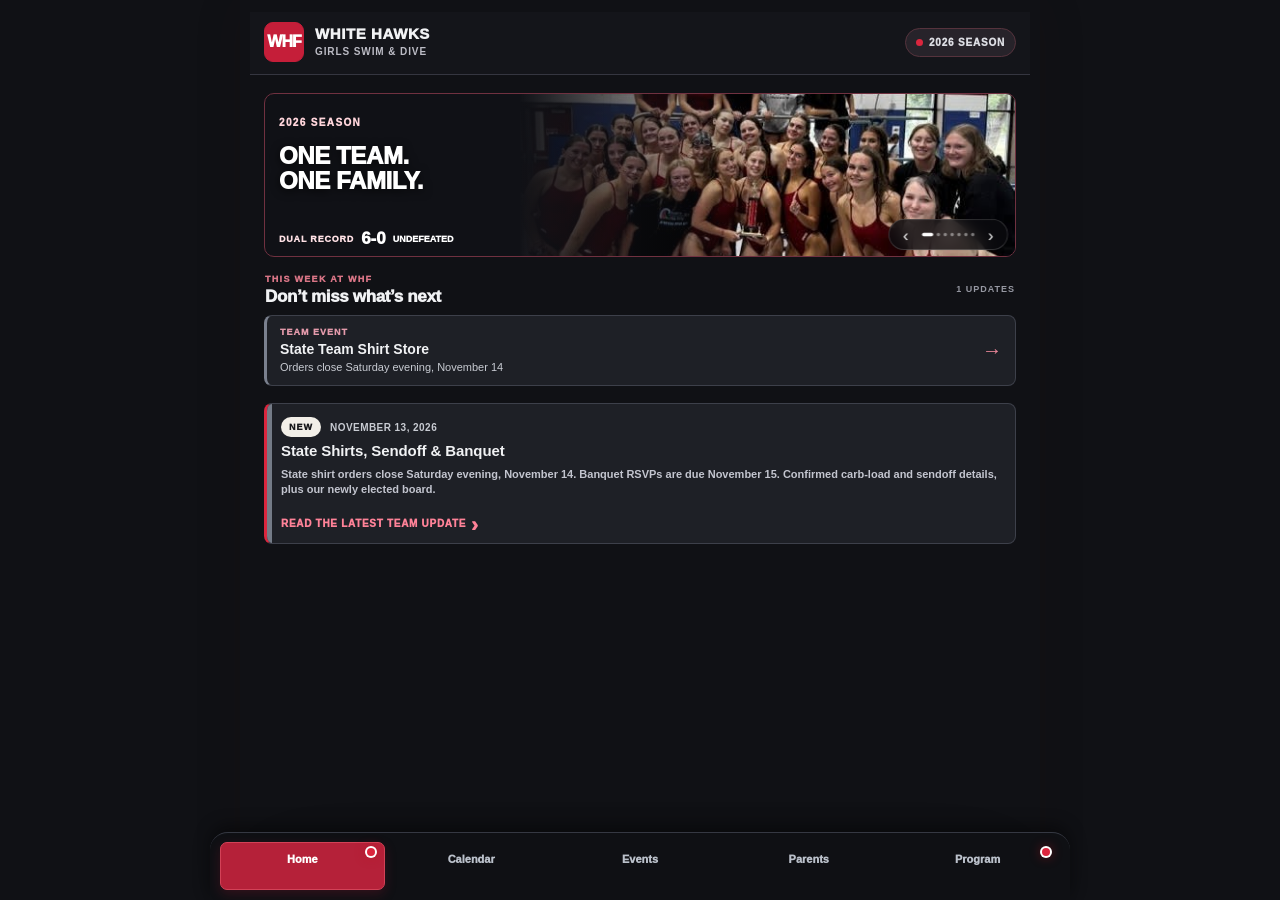
==== commit e725a9a4: "Force refresh of calendar watermark fix on installed app" ====
--- a/index.html
+++ b/index.html
@@ -9,7 +9,7 @@
   <meta http-equiv="Expires" content="0">
   <title>WHF HQ</title>
   <link rel="manifest" href="manifest.json?v=20261010-106">
-  <link rel="stylesheet" href="styles.css?v=20261113-127">
+  <link rel="stylesheet" href="styles.css?v=20261113-130">
   <style>
     .notificationGuide{margin-top:12px;padding:18px;border:1px solid rgba(255,255,255,.16);border-radius:18px;background:linear-gradient(145deg,rgba(193,18,31,.14),#101015 48%,rgba(0,132,61,.13));box-shadow:0 10px 26px rgba(0,0,0,.22)}
     .notificationGuideBadge{display:inline-block;padding:5px 8px;border-radius:999px;background:#fff;color:#09090d;font-size:9px;font-weight:950;letter-spacing:1px}
--- a/styles.css
+++ b/styles.css
@@ -898,7 +898,7 @@
 
 /* Final polish */
 .app{position:relative;overflow:hidden}
-.app::before{content:"WHF";position:absolute;z-index:0;right:18px;top:86px;color:rgba(255,255,255,.055);font-size:112px;font-weight:950;line-height:1;letter-spacing:-7px;pointer-events:none;user-select:none}
+/* Removed oversized global WHF watermark: it overlapped calendar headings and cards. */
 .topBar,.screens{position:relative;z-index:1}
 .homeDashboardHero{height:184px;min-height:0}
 .homeDashboardHero .programPhoto img{height:184px;min-height:0}
@@ -909,7 +909,7 @@
 .scheduleInfo p,.card p{line-height:1.42}
 .homeAlertsLabel{font-size:11px!important}
 @media (max-width:430px){
-  .app::before{top:82px;right:10px;font-size:86px}
+  /* No global watermark on mobile. */
   .homeDashboardHero{height:140px;min-height:0}
   .homeDashboardHero .programPhoto img{height:140px;min-height:0}
   .homeDashboardHero .programIdentity{padding:14px}
@@ -1430,3 +1430,9 @@
 .bottomNav button{color:#bac0ca!important}
 .bottomNav button.active{background:#b52139!important;border-color:#d34257!important;color:#fff!important}
 .navIndicator{display:none!important}
+
+/* Keep the Calendar clean: no extra watermarks or stacked overlays. */
+/* Global watermark removed at source, not just hidden on Calendar. */
+
+/* Explicit guard for old pseudo-element styling on installed iOS PWAs. */
+.app::before,#meets .seasonLead::after,#meets .practiceTrack::after,#meets .scheduleItem::after{content:none!important;display:none!important}
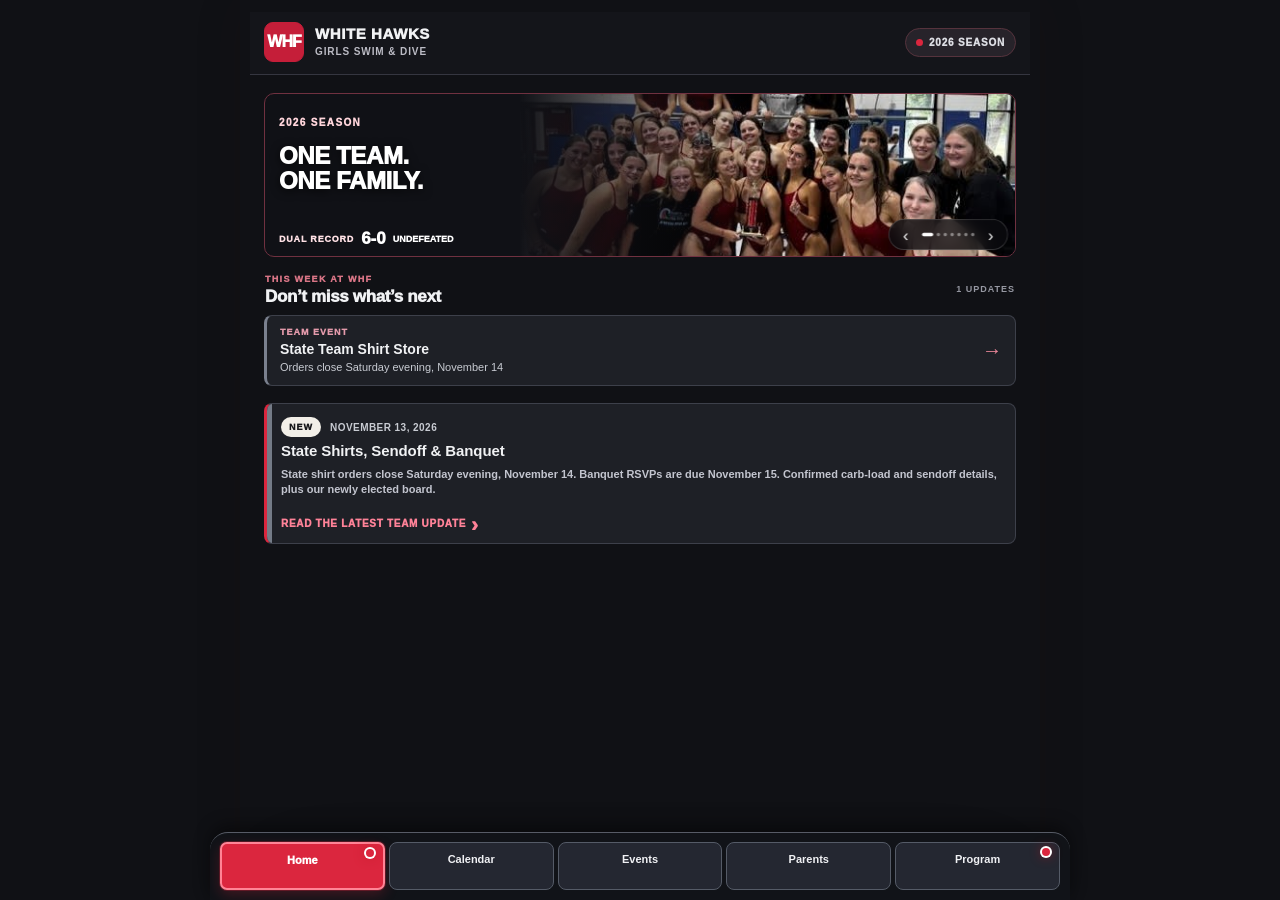
==== commit dbe1d28d: "Refresh WHF selector styling on installed devices" ====
--- a/index.html
+++ b/index.html
@@ -9,7 +9,7 @@
   <meta http-equiv="Expires" content="0">
   <title>WHF HQ</title>
   <link rel="manifest" href="manifest.json?v=20261010-106">
-  <link rel="stylesheet" href="styles.css?v=20261113-130">
+  <link rel="stylesheet" href="styles.css?v=20261113-131">
   <style>
     .notificationGuide{margin-top:12px;padding:18px;border:1px solid rgba(255,255,255,.16);border-radius:18px;background:linear-gradient(145deg,rgba(193,18,31,.14),#101015 48%,rgba(0,132,61,.13));box-shadow:0 10px 26px rgba(0,0,0,.22)}
     .notificationGuideBadge{display:inline-block;padding:5px 8px;border-radius:999px;background:#fff;color:#09090d;font-size:9px;font-weight:950;letter-spacing:1px}
--- a/styles.css
+++ b/styles.css
@@ -1436,3 +1436,55 @@
 
 /* Explicit guard for old pseudo-element styling on installed iOS PWAs. */
 .app::before,#meets .seasonLead::after,#meets .practiceTrack::after,#meets .scheduleItem::after{content:none!important;display:none!important}
+
+
+/* Accessible varsity selectors: high-contrast tabs without adding card bulk. */
+.bottomNav{background:#111318!important;border-top:1px solid #575b66!important}
+.bottomNav button,
+.bottomNav button:not(.active){
+  background:#242731!important;
+  color:#f0f1f4!important;
+  border:1px solid #555b67!important;
+  border-radius:8px!important;
+  font-size:11px!important;
+  font-weight:850!important;
+  min-height:48px;
+  text-shadow:none!important
+}
+.bottomNav button.active{
+  background:#db263e!important;
+  color:#fff!important;
+  border:2px solid #ff8496!important;
+  font-weight:950!important;
+  box-shadow:0 0 0 1px rgba(219,38,62,.28),0 5px 13px rgba(219,38,62,.23)!important
+}
+.bottomNav button:focus-visible{outline:3px solid #ffd0d8!important;outline-offset:2px}
+#meets .calendarFilters{
+  background:#191b22!important;
+  border:1px solid #686c76!important;
+  border-radius:12px!important;
+  padding:5px!important;
+  gap:4px!important
+}
+#meets .calendarFilters button{
+  color:#ebedf1!important;
+  background:#2d3039!important;
+  border:1px solid #565b67!important;
+  border-radius:8px!important;
+  font-size:12px!important;
+  font-weight:850!important;
+  padding:11px 5px!important;
+  min-height:43px!important
+}
+#meets .calendarFilters button.active{
+  color:#fff!important;
+  background:#db263e!important;
+  border-color:#ff8496!important;
+  font-weight:950!important;
+  box-shadow:0 3px 10px rgba(219,38,62,.24)!important
+}
+#meets .calendarFilters button:focus-visible{outline:2px solid #ffd0d8!important;outline-offset:1px}
+@media(max-width:390px){
+  .bottomNav button,.bottomNav button:not(.active){font-size:10px!important}
+  #meets .calendarFilters button{font-size:11px!important;padding:10px 3px!important}
+}
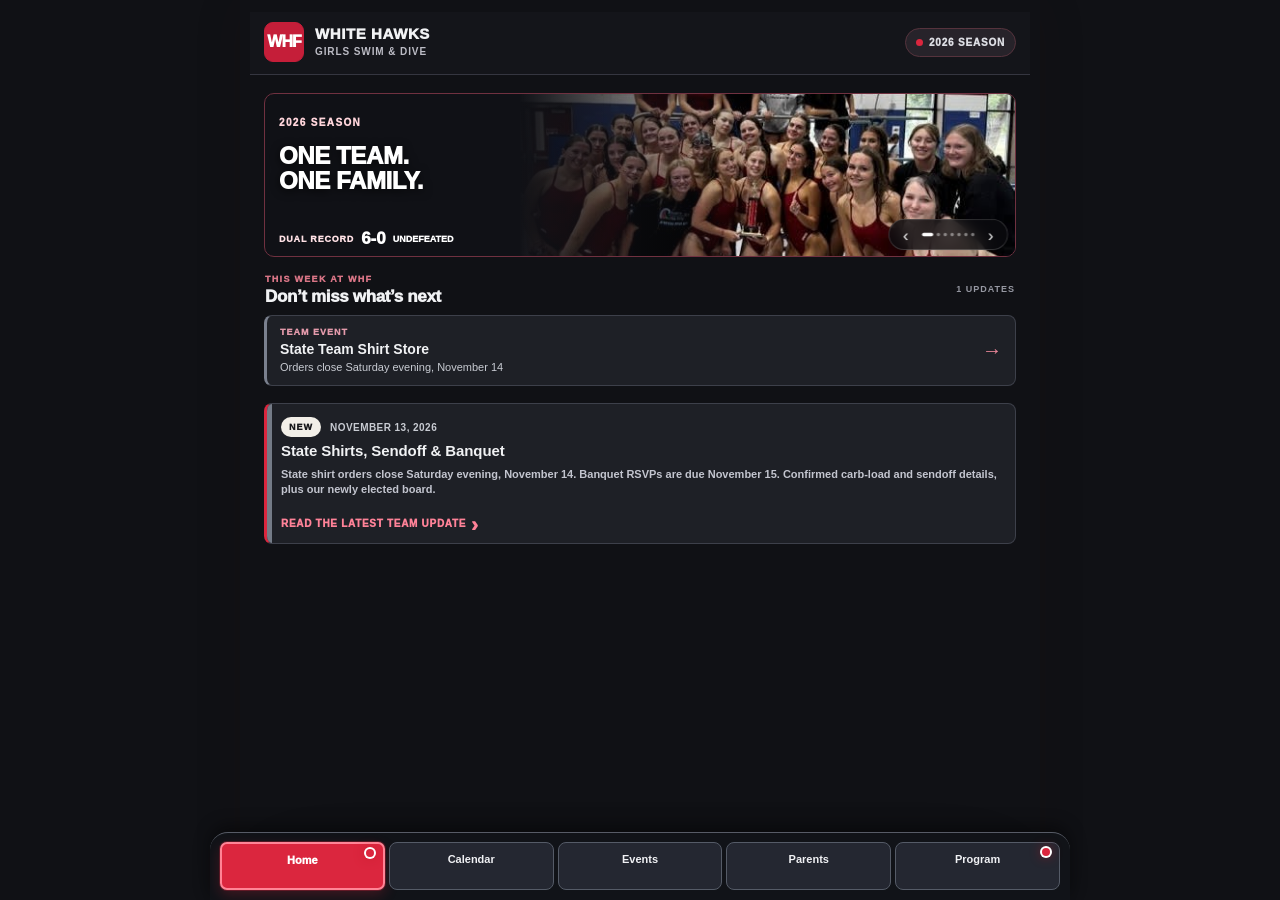
==== commit d49009a3: "Feature historic 2026 section championship and state qualifiers in Program" ====
--- a/index.html
+++ b/index.html
@@ -8,7 +8,7 @@
   <meta http-equiv="Pragma" content="no-cache">
   <meta http-equiv="Expires" content="0">
   <title>WHF HQ</title>
-  <link rel="manifest" href="manifest.json?v=20261010-106">
+  <link rel="manifest" href="manifest.json?v=20261114-132">
   <link rel="stylesheet" href="styles.css?v=20261113-131">
   <style>
     .notificationGuide{margin-top:12px;padding:18px;border:1px solid rgba(255,255,255,.16);border-radius:18px;background:linear-gradient(145deg,rgba(193,18,31,.14),#101015 48%,rgba(0,132,61,.13));box-shadow:0 10px 26px rgba(0,0,0,.22)}
@@ -16,8 +16,8 @@
     .notificationGuide h2{margin:12px 0 6px;font-size:20px;line-height:1.2}.notificationGuide p{margin:0;color:var(--muted);font-size:13px;line-height:1.45}
     .notificationGuide ol{display:grid;gap:9px;margin:15px 0;padding-left:22px;color:var(--muted);font-size:12px;line-height:1.45}.notificationGuide li::marker{color:#fff;font-weight:950}.notificationGuide li strong{color:#fff}
   </style>
-  <link rel="icon" href="app-icon-192.png?v=20261010-106" type="image/png" sizes="192x192">
-  <link rel="apple-touch-icon" href="app-icon-180.png?v=20261010-106">
+  <link rel="icon" href="app-icon-192.png?v=20261114-132" type="image/png" sizes="192x192">
+  <link rel="apple-touch-icon" href="app-icon-180.png?v=20261114-132">
   <script src="https://cdn.onesignal.com/sdks/web/v16/OneSignalSDK.page.js" defer></script>
 </head>
 <body>
@@ -217,6 +217,20 @@
           <div class="seasonLeadTop">WHF GIRLS SWIM &amp; DIVE</div>
           <h2 id="programHeadline">Team and Pool Records</h2>
           <p id="programIntroText">Program history, season record, team and pool records, and photo links live here.</p>
+        </div>
+
+        <div class="programBlock" style="border-top:4px solid #c8102e">
+          <div class="blockTitle">NOVEMBER 14, 2026 • SECTION CHAMPIONS</div>
+          <h2>History Made. State Bound.</h2>
+          <p>For the first time in program history, the Westonka/Holy Family White Hawks are section champions! Three event titles, a record-breaking diving performance and nine athletes headed to state.</p>
+          <h3>Section Champions</h3>
+          <p>Mia Dongoske • 100 Breaststroke<br>Bailey Monette • Diving (record-breaking performance)<br>Rachel Betts, Bridget Treacy, Carina Gadtke &amp; Laney Hendrickson • 400 Freestyle Relay</p>
+          <h3>Individual State Qualifiers</h3>
+          <p>Rachel Betts • 200 Free, 100 Free<br>Mia Dongoske • 200 IM, 100 Breast<br>Laney Hendrickson • 100 Fly<br>Jaylen Juras • 100 Fly<br>Charlotte Lake • 500 Free<br>Bailey Monette • Diving<br>Bridget Treacy • 200 Free</p>
+          <h3>State-Qualifying Relays</h3>
+          <p><strong>200 Medley Relay • 2nd</strong><br>Carina Gadtke, Mia Dongoske, Jaylen Juras &amp; Alina Navidad</p>
+          <p><strong>200 Freestyle Relay • 2nd</strong><br>Bridget Treacy, Alina Navidad, Laney Hendrickson &amp; Rachel Betts</p>
+          <p><strong>400 Freestyle Relay • 1st</strong><br>Rachel Betts, Bridget Treacy, Carina Gadtke &amp; Laney Hendrickson</p>
         </div>
 
         <div class="programGrid">
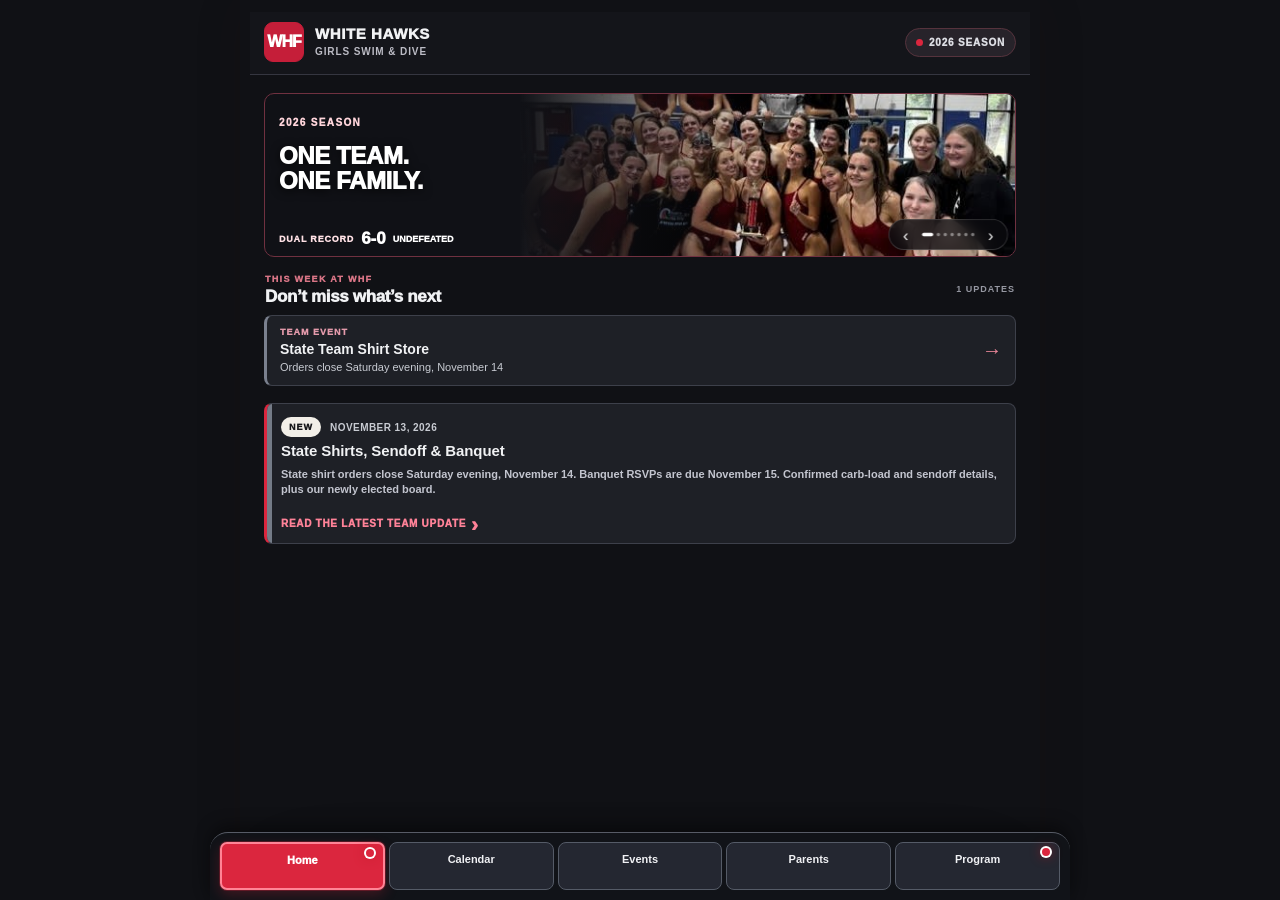
==== commit eef2bec0: "Integrate Sections recap and seven supplied photos into existing Varsity Black Program" ====
--- a/index.html
+++ b/index.html
@@ -9,7 +9,7 @@
   <meta http-equiv="Expires" content="0">
   <title>WHF HQ</title>
   <link rel="manifest" href="manifest.json?v=20261114-132">
-  <link rel="stylesheet" href="styles.css?v=20261113-131">
+  <link rel="stylesheet" href="styles.css?v=20261114-133">
   <style>
     .notificationGuide{margin-top:12px;padding:18px;border:1px solid rgba(255,255,255,.16);border-radius:18px;background:linear-gradient(145deg,rgba(193,18,31,.14),#101015 48%,rgba(0,132,61,.13));box-shadow:0 10px 26px rgba(0,0,0,.22)}
     .notificationGuideBadge{display:inline-block;padding:5px 8px;border-radius:999px;background:#fff;color:#09090d;font-size:9px;font-weight:950;letter-spacing:1px}
@@ -219,19 +219,47 @@
           <p id="programIntroText">Program history, season record, team and pool records, and photo links live here.</p>
         </div>
 
-        <div class="programBlock" style="border-top:4px solid #c8102e">
+        <section class="programBlock sectionsRecap" aria-labelledby="sectionsRecapTitle">
           <div class="blockTitle">NOVEMBER 14, 2026 • SECTION CHAMPIONS</div>
-          <h2>History Made. State Bound.</h2>
-          <p>For the first time in program history, the Westonka/Holy Family White Hawks are section champions! Three event titles, a record-breaking diving performance and nine athletes headed to state.</p>
-          <h3>Section Champions</h3>
-          <p>Mia Dongoske • 100 Breaststroke<br>Bailey Monette • Diving (record-breaking performance)<br>Rachel Betts, Bridget Treacy, Carina Gadtke &amp; Laney Hendrickson • 400 Freestyle Relay</p>
-          <h3>Individual State Qualifiers</h3>
-          <p>Rachel Betts • 200 Free, 100 Free<br>Mia Dongoske • 200 IM, 100 Breast<br>Laney Hendrickson • 100 Fly<br>Jaylen Juras • 100 Fly<br>Charlotte Lake • 500 Free<br>Bailey Monette • Diving<br>Bridget Treacy • 200 Free</p>
-          <h3>State-Qualifying Relays</h3>
-          <p><strong>200 Medley Relay • 2nd</strong><br>Carina Gadtke, Mia Dongoske, Jaylen Juras &amp; Alina Navidad</p>
-          <p><strong>200 Freestyle Relay • 2nd</strong><br>Bridget Treacy, Alina Navidad, Laney Hendrickson &amp; Rachel Betts</p>
-          <p><strong>400 Freestyle Relay • 1st</strong><br>Rachel Betts, Bridget Treacy, Carina Gadtke &amp; Laney Hendrickson</p>
-        </div>
+          <div class="seasonLead sectionsLead">
+            <div class="seasonLeadTop">2026 POSTSEASON</div>
+            <h2 id="sectionsRecapTitle">History Made. State Bound.</h2>
+            <p>For the first time in program history, the Westonka/Holy Family White Hawks are section champions! Three event titles, a record-breaking diving performance and nine athletes headed to State.</p>
+          </div>
+          <div class="sectionsStats">
+            <div class="programStat"><span>SECTION FINISH</span><strong>1st</strong><p>Team champions</p></div>
+            <div class="programStat"><span>EVENT TITLES</span><strong>3</strong><p>Section champions</p></div>
+            <div class="programStat"><span>STATE TEAM</span><strong>9</strong><p>8 swimmers • 1 diver</p></div>
+          </div>
+          <div class="blockTitle sectionsSubheading">Section Champions</div>
+          <div class="recordRow"><div><strong>Mia Dongoske</strong><span>100 Breaststroke</span></div><div><b>1st</b></div></div>
+          <div class="recordRow"><div><strong>Bailey Monette</strong><span>Diving • record-breaking performance</span></div><div><b>1st</b></div></div>
+          <div class="recordRow"><div><strong>400 Freestyle Relay</strong><span>Rachel Betts • Bridget Treacy • Carina Gadtke • Laney Hendrickson</span></div><div><b>1st</b></div></div>
+          <details class="sectionsDetails" open><summary>Individual State Qualifiers</summary>
+          <div class="recordRow"><div><strong>Rachel Betts</strong><span>200 Free • 100 Free</span></div></div>
+          <div class="recordRow"><div><strong>Mia Dongoske</strong><span>200 IM • 100 Breast</span></div></div>
+          <div class="recordRow"><div><strong>Laney Hendrickson</strong><span>100 Fly</span></div></div>
+          <div class="recordRow"><div><strong>Jaylen Juras</strong><span>100 Fly</span></div></div>
+          <div class="recordRow"><div><strong>Charlotte Lake</strong><span>500 Free</span></div></div>
+          <div class="recordRow"><div><strong>Bridget Treacy</strong><span>200 Free</span></div></div>
+          <div class="blockTitle sectionsSubheading">Diving</div>
+          <div class="recordRow"><div><strong>Bailey Monette</strong><span>Diving</span></div></div>
+          </details>
+          <details class="sectionsDetails" open><summary>State-Qualifying Relays</summary>
+          <div class="recordRow"><div><strong>200 Medley Relay</strong><span>Carina Gadtke • Mia Dongoske • Jaylen Juras • Alina Navidad</span></div><div><b>2nd</b></div></div>
+          <div class="recordRow"><div><strong>200 Freestyle Relay</strong><span>Bridget Treacy • Alina Navidad • Laney Hendrickson • Rachel Betts</span></div><div><b>2nd</b></div></div>
+          <div class="recordRow"><div><strong>400 Freestyle Relay</strong><span>Rachel Betts • Bridget Treacy • Carina Gadtke • Laney Hendrickson</span></div><div><b>1st</b></div></div>
+          </details>
+          <div class="blockTitle sectionsSubheading">Sections Photos</div>
+          <p class="sectionsPhotoHint">Tap any photo to view full size.</p>
+          <div class="sectionsPhotoGrid"><button type="button" class="sectionPhoto" data-event-image="team-gallery/sections-2026-1.jpg" onclick="openEventImage(this.dataset.eventImage, this.querySelector('img').alt)" aria-label="Enlarge Sections photo 1"><img src="team-gallery/sections-2026-1.jpg" alt="2026 WHF Sections photo 1" loading="lazy"></button>
+<button type="button" class="sectionPhoto" data-event-image="team-gallery/sections-2026-2.jpg" onclick="openEventImage(this.dataset.eventImage, this.querySelector('img').alt)" aria-label="Enlarge Sections photo 2"><img src="team-gallery/sections-2026-2.jpg" alt="2026 WHF Sections photo 2" loading="lazy"></button>
+<button type="button" class="sectionPhoto" data-event-image="team-gallery/sections-2026-3.jpg" onclick="openEventImage(this.dataset.eventImage, this.querySelector('img').alt)" aria-label="Enlarge Sections photo 3"><img src="team-gallery/sections-2026-3.jpg" alt="2026 WHF Sections photo 3" loading="lazy"></button>
+<button type="button" class="sectionPhoto" data-event-image="team-gallery/sections-2026-4.jpg" onclick="openEventImage(this.dataset.eventImage, this.querySelector('img').alt)" aria-label="Enlarge Sections photo 4"><img src="team-gallery/sections-2026-4.jpg" alt="2026 WHF Sections photo 4" loading="lazy"></button>
+<button type="button" class="sectionPhoto" data-event-image="team-gallery/sections-2026-5.jpg" onclick="openEventImage(this.dataset.eventImage, this.querySelector('img').alt)" aria-label="Enlarge Sections photo 5"><img src="team-gallery/sections-2026-5.jpg" alt="2026 WHF Sections photo 5" loading="lazy"></button>
+<button type="button" class="sectionPhoto" data-event-image="team-gallery/sections-2026-6.jpg" onclick="openEventImage(this.dataset.eventImage, this.querySelector('img').alt)" aria-label="Enlarge Sections photo 6"><img src="team-gallery/sections-2026-6.jpg" alt="2026 WHF Sections photo 6" loading="lazy"></button>
+<button type="button" class="sectionPhoto" data-event-image="team-gallery/sections-2026-7.jpg" onclick="openEventImage(this.dataset.eventImage, this.querySelector('img').alt)" aria-label="Enlarge Sections photo 7"><img src="team-gallery/sections-2026-7.jpg" alt="2026 WHF Sections photo 7" loading="lazy"></button></div>
+        </section>
 
         <div class="programGrid">
           <div class="programStat greenAccent">
--- a/styles.css
+++ b/styles.css
@@ -1488,3 +1488,27 @@
   .bottomNav button,.bottomNav button:not(.active){font-size:10px!important}
   #meets .calendarFilters button{font-size:11px!important;padding:10px 3px!important}
 }
+
+/* Sections recap: extend the existing Varsity Black Program components only. */
+#program .sectionsRecap{padding:0!important;margin:14px 0 18px!important}
+#program .sectionsLead{padding:13px 14px!important;margin:0 0 9px!important;background:var(--panel)!important;border:1px solid var(--line)!important;border-left:3px solid var(--red)!important;border-radius:9px!important}
+#program .sectionsLead h2{font-size:22px;line-height:1.12;margin:5px 0 7px}
+#program .sectionsLead p{font-size:12px;color:var(--muted);line-height:1.45}
+#program .sectionsStats{display:grid;grid-template-columns:repeat(3,minmax(0,1fr));gap:6px;margin:0 0 15px}
+#program .sectionsStats .programStat{padding:10px 8px!important;min-height:0!important;margin:0!important;border-left:3px solid var(--red)!important}
+#program .sectionsStats .programStat span{font-size:8px;letter-spacing:.5px;line-height:1.2;margin-bottom:5px}
+#program .sectionsStats .programStat strong{font-size:24px!important}
+#program .sectionsStats .programStat p{font-size:10px!important;margin:4px 0 0}
+#program .sectionsSubheading{margin:15px 0 7px}
+#program .sectionsRecap .recordRow{gap:10px;align-items:center;background:var(--panel)!important;color:var(--text)!important;margin:0 0 6px;border:1px solid var(--line)!important;border-radius:7px!important}
+#program .sectionsRecap .recordRow strong{font-size:14px;color:var(--text)!important}
+#program .sectionsRecap .recordRow span{font-size:12px;line-height:1.4;color:var(--muted)!important}
+#program .sectionsRecap .recordRow b{color:#f58ca0!important;font-size:14px;white-space:nowrap}
+#program .sectionsDetails{margin:12px 0}
+#program .sectionsDetails summary{padding:10px 0;color:var(--text);font-weight:900;font-size:13px;cursor:pointer}
+#program .sectionsPhotoHint{font-size:11px;color:var(--muted);margin:5px 0 9px}
+#program .sectionsPhotoGrid{display:grid;grid-template-columns:repeat(2,minmax(0,1fr));gap:8px;align-items:start}
+#program .sectionPhoto{display:block;width:100%;padding:4px;background:var(--panel)!important;border:1px solid var(--line)!important;border-radius:8px;overflow:hidden;box-shadow:none}
+#program .sectionPhoto img{display:block;width:100%;height:auto!important;max-height:none!important;aspect-ratio:auto!important;object-fit:contain!important;object-position:center!important;border-radius:5px;filter:none!important}
+#program .sectionPhoto:focus-visible{outline:2px solid var(--red);outline-offset:2px}
+@media(max-width:370px){#program .sectionsStats .programStat{padding:8px 5px!important}#program .sectionsStats .programStat span{font-size:7px}}
